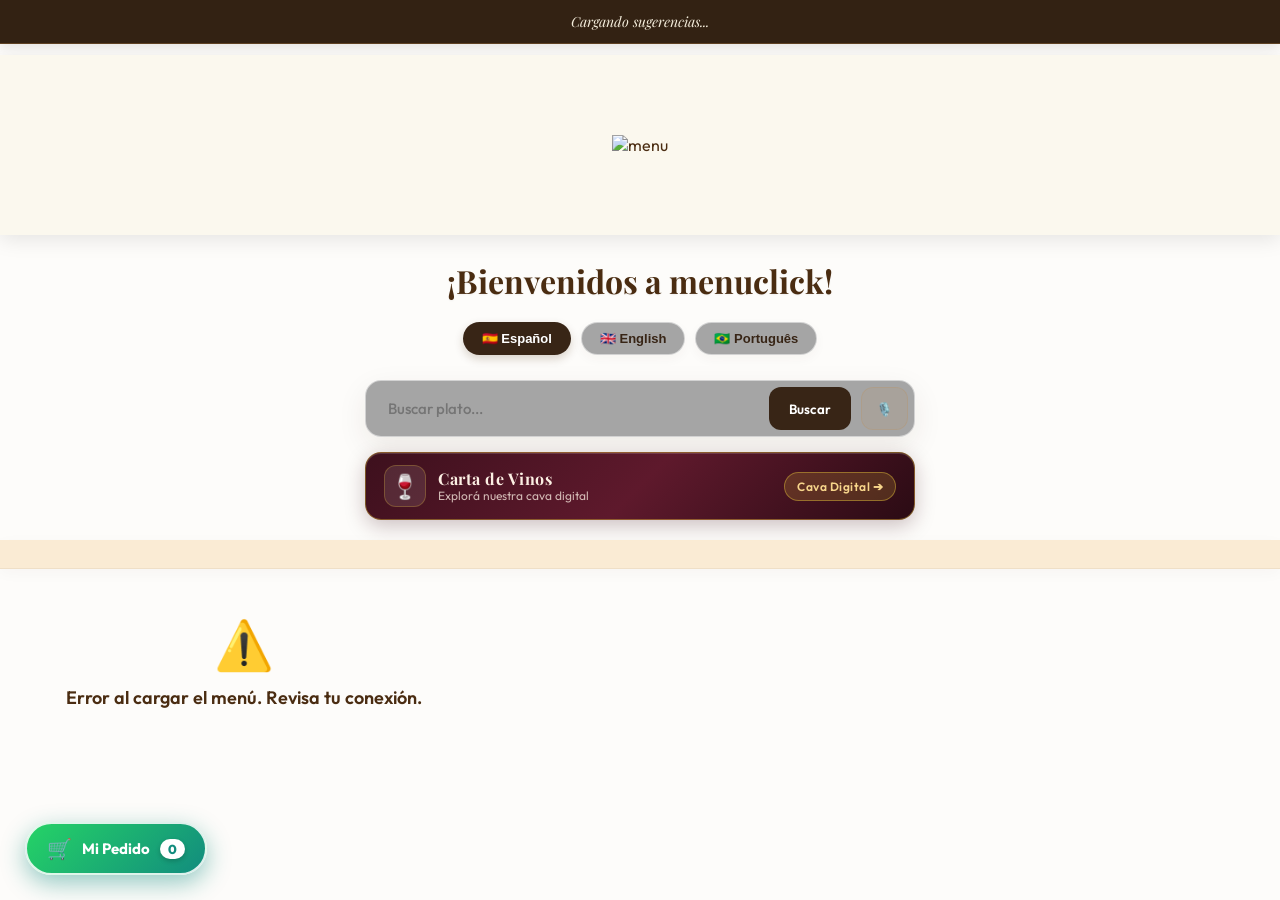
==== index.html @ 740928cd "Create index.html" ====
<!DOCTYPE html>
<html lang="es">

<head>
    <meta charset="UTF-8">
    <meta name="viewport" content="width=device-width, initial-scale=1.0">
    <title>Cargando menú...</title>

    <!-- Google Fonts -->
    <link
        href="https://fonts.googleapis.com/css2?family=Outfit:wght@300;400;500;600;700&family=Playfair+Display:ital,wght@0,500;0,600;0,700;1,500&display=swap"
        rel="stylesheet">

    <style>
        *,
        *::before,
        *::after {
            box-sizing: border-box;
        }

        :root {
            --primary-color: #4a2c11;
            /* Espresso Dark */
            --secondary-color: #000000;
            /* Caramel Gold */
            --accent-color: #382516;
            /* Cocoa Medium */
            --bg-color: #a9a7a5;
            /* Cream Soft */
            --glass-bg: rgba(153, 153, 153, 0.88);
            --glass-border: rgba(255, 255, 255, 0.5);
            --shadow-sm: 0 4px 12px rgba(69, 39, 10, 0.04);
            --shadow-md: 0 10px 30px rgba(69, 39, 10, 0.08);
            --shadow-lg: 0 16px 40px rgba(69, 39, 10, 0.14);
            --whatsapp-green: #25d366;
            --whatsapp-dark: #128c7e;
        }

        body {
            font-family: 'Outfit', sans-serif;
            background: url("img/Fondo2.jpg") repeat;
            background-size: cover;
            background-attachment: fixed;
            margin: 0;
            padding: 0;
            padding-top: 55px;
            /* Offset for the teleprompter */
            color: var(--primary-color);
            text-align: center;
            scroll-behavior: smooth;
        }

        /* Subtle dark veil over background to increase readability */
        body::before {
            content: "";
            position: fixed;
            top: 0;
            left: 0;
            right: 0;
            bottom: 0;
            background: rgba(250, 246, 240, 0.35);
            z-index: -1;
            pointer-events: none;
        }

        /* ================= TELEPROMPTER ================= */
        #teleprompter {
            position: fixed;
            top: 0;
            left: 0;
            width: 100%;
            background: rgba(41, 23, 7, 0.95);
            backdrop-filter: blur(8px);
            -webkit-backdrop-filter: blur(8px);
            color: #f5eedc;
            z-index: 2000;
            padding: 12px 16px;
            font-family: 'Playfair Display', serif;
            font-size: 14px;
            font-style: italic;
            overflow: hidden;
            border-bottom: 1px solid rgba(196, 141, 73, 0.3);
            cursor: pointer;
            box-shadow: 0 2px 10px rgba(0, 0, 0, 0.1);
            transform: translate3d(0, 0, 0);
            -webkit-transform: translate3d(0, 0, 0);
            will-change: transform;
        }

        #tele-wrapper {
            overflow: hidden;
            white-space: nowrap;
            width: 100%;
        }

        #tele-track {
            display: inline-block;
            white-space: nowrap;
            will-change: transform;
        }

        @keyframes scrollTele {
            from {
                transform: translateX(0);
            }

            to {
                transform: translateX(-50%);
            }
        }

        /* ================= MODAL TELEPROMPTER ================= */
        #modalTele {
            display: none;
            position: fixed;
            top: 0;
            left: 0;
            width: 100%;
            height: 100%;
            background: rgba(41, 23, 7, 0.6);
            backdrop-filter: blur(6px);
            -webkit-backdrop-filter: blur(6px);
            z-index: 9999;
            align-items: center;
            justify-content: center;
            padding: 20px;
            box-sizing: border-box;
        }

        .modal-content {
            background: var(--bg-color);
            border: 1px solid rgba(255, 255, 255, 0.8);
            width: 90%;
            max-width: 500px;
            max-height: 80vh;
            overflow-y: auto;
            border-radius: 24px;
            position: relative;
            padding: 32px;
            box-shadow: var(--shadow-lg);
            animation: zoomIn 0.35s cubic-bezier(0.34, 1.56, 0.64, 1);
            text-align: left;
        }

        .modal-close-btn {
            position: absolute;
            top: 20px;
            right: 20px;
            background: rgba(93, 62, 38, 0.08);
            color: var(--accent-color);
            border: none;
            border-radius: 50%;
            width: 32px;
            height: 32px;
            display: flex;
            align-items: center;
            justify-content: center;
            font-size: 14px;
            font-weight: bold;
            cursor: pointer;
            transition: all 0.2s ease;
        }

        .modal-close-btn:hover {
            background: var(--accent-color);
            color: #fff;
            transform: rotate(90deg);
        }

        @keyframes zoomIn {
            from {
                transform: scale(0.8);
                opacity: 0;
            }

            to {
                transform: scale(1);
                opacity: 1;
            }
        }

        /* ================= HEADER & HERO ================= */
        header {
            width: 100%;
            height: auto;
            min-height: 180px;
            max-height: 280px;
            display: flex;
            justify-content: center;
            align-items: center;
            background: #fbf8ee;
            overflow: hidden;
            position: relative;
            box-shadow: 0 4px 20px rgba(0, 0, 0, 0.1);
            padding: 10px 16px;
        }

        header img {
            width: auto;
            max-width: 100%;
            height: auto;
            max-height: 240px;
            object-fit: contain;
            display: block;
            margin: 0 auto;
        }

        @media (max-width: 768px) {
            header {
                min-height: 160px;
                max-height: 240px;
                padding: 8px 12px;
            }

            header img {
                max-height: 210px;
            }
        }

        @media (max-width: 480px) {
            header {
                min-height: 140px;
                max-height: 210px;
                padding: 6px 10px;
            }

            header img {
                max-height: 180px;
            }
        }

        .banner {
            margin: 24px 0 10px 0;
            font-family: 'Playfair Display', serif;
            font-size: 32px;
            font-weight: 700;
            color: var(--primary-color);
            text-shadow: 0 1px 2px rgba(0, 0, 0, 0.05);
        }

        /* ================= IDIOMAS ================= */
        #languageSwitcher {
            display: flex;
            justify-content: center;
            flex-wrap: wrap;
            gap: 10px;
            margin: 20px 0;
        }

        .lang-btn {
            background: var(--glass-bg);
            backdrop-filter: blur(4px);
            -webkit-backdrop-filter: blur(4px);
            border: 1px solid var(--glass-border);
            color: var(--accent-color);
            padding: 8px 18px;
            border-radius: 20px;
            font-size: 13px;
            font-weight: 600;
            cursor: pointer;
            transition: all 0.3s ease;
            box-shadow: var(--shadow-sm);
            display: flex;
            align-items: center;
            gap: 6px;
        }

        .lang-btn:hover {
            background: rgba(196, 141, 73, 0.1);
            border-color: rgba(196, 141, 73, 0.4);
            color: var(--secondary-color);
            transform: translateY(-1px);
        }

        .lang-btn.active {
            background: var(--accent-color);
            color: #fff;
            border-color: transparent;
            box-shadow: 0 4px 10px rgba(69, 39, 10, 0.2);
        }

        /* ================= BUSCADOR PREMIUM ================= */
        .search-box {
            display: flex;
            justify-content: center;
            gap: 10px;
            margin: 25px auto;
            max-width: 550px;
            width: 90%;
            background: var(--glass-bg);
            backdrop-filter: blur(12px);
            -webkit-backdrop-filter: blur(12px);
            border: 1px solid var(--glass-border);
            padding: 6px;
            border-radius: 16px;
            box-shadow: var(--shadow-md);
        }

        .search-box input {
            flex: 1;
            min-width: 0;
            border: none;
            background: transparent;
            padding: 12px 16px;
            font-size: 15px;
            color: var(--primary-color);
            font-family: 'Outfit', sans-serif;
            font-weight: 500;
        }

        .search-box input:focus {
            outline: none;
        }

        .search-box button {
            background: var(--accent-color);
            color: #fff;
            border: none;
            border-radius: 12px;
            padding: 10px 20px;
            font-family: 'Outfit', sans-serif;
            font-weight: 600;
            cursor: pointer;
            transition: all 0.2s ease;
        }

        .search-box button:hover {
            background: var(--primary-color);
            transform: scale(1.02);
        }

        #btnVoice {
            background: rgba(196, 141, 73, 0.1);
            color: var(--secondary-color);
            border: 1px solid rgba(196, 141, 73, 0.2);
            border-radius: 12px;
            display: flex;
            align-items: center;
            justify-content: center;
            padding: 10px 14px;
            transition: all 0.2s ease;
        }

        #btnVoice:hover {
            background: rgba(196, 141, 73, 0.2);
            transform: scale(1.05);
        }

        /* Pulsing ring animation for when voice search is listening */
        @keyframes voicePulse {
            0% {
                box-shadow: 0 0 0 0 rgba(196, 141, 73, 0.4);
            }

            70% {
                box-shadow: 0 0 0 10px rgba(196, 141, 73, 0);
            }

            100% {
                box-shadow: 0 0 0 0 rgba(196, 141, 73, 0);
            }
        }

        .recording {
            animation: voicePulse 1.5s infinite;
            background: var(--secondary-color) !important;
            color: white !important;
            border-color: transparent !important;
        }

        /* ================= STICKY CATEGORÍAS PILL BAR ================= */
        #category-buttons {
            display: flex;
            flex-wrap: nowrap;
            overflow-x: auto;
            scrollbar-width: none;
            -ms-overflow-style: none;
            padding: 14px 20px;
            gap: 12px;
            position: sticky;
            top: 45px;
            background: rgba(250, 233, 207, 0.88);
            backdrop-filter: blur(16px);
            -webkit-backdrop-filter: blur(16px);
            z-index: 1000;
            box-shadow: 0 4px 15px rgba(69, 39, 10, 0.03);
            border-bottom: 1px solid rgba(69, 39, 10, 0.06);
            margin: 0 0 25px 0;
        }

        #category-buttons::-webkit-scrollbar {
            display: none;
        }

        #category-buttons button {
            flex: 0 0 auto;
            background: rgba(252, 243, 243, 0.65);
            color: var(--accent-color);
            border: 1px solid rgba(93, 62, 38, 0.15);
            border-radius: 20px;
            padding: 8px 22px;
            font-family: 'Outfit', sans-serif;
            font-weight: 600;
            font-size: 14px;
            cursor: pointer;
            transition: all 0.3s cubic-bezier(0.25, 0.8, 0.25, 1);
            box-shadow: 0 2px 4px rgba(0, 0, 0, 0.01);
        }

        #category-buttons button:hover {
            background: rgba(196, 141, 73, 0.1);
            border-color: rgba(196, 141, 73, 0.4);
            color: var(--secondary-color);
            transform: translateY(-1px);
        }

        #category-buttons button.active-cat {
            background: linear-gradient(135deg, var(--accent-color), var(--primary-color));
            color: #fff;
            border-color: transparent;
            box-shadow: 0 4px 12px rgba(69, 39, 10, 0.15);
            transform: scale(1.05);
        }

        /* Botón de vinos en el carrusel de categorías */
        #category-buttons .cat-wine-btn {
            flex: 0 0 auto;
            background: linear-gradient(135deg, #4a1525 0%, #6b1d34 100%);
            color: #fcefe3;
            border: 1px solid rgba(212, 175, 55, 0.5);
            border-radius: 20px;
            padding: 8px 20px;
            font-family: 'Outfit', sans-serif;
            font-weight: 600;
            font-size: 14px;
            cursor: pointer;
            text-decoration: none;
            display: inline-flex;
            align-items: center;
            gap: 6px;
            white-space: nowrap;
            transition: all 0.3s cubic-bezier(0.25, 0.8, 0.25, 1);
            box-shadow: 0 4px 12px rgba(74, 21, 37, 0.25);
        }

        #category-buttons .cat-wine-btn:hover {
            transform: translateY(-2px) scale(1.03);
            background: linear-gradient(135deg, #5c1b2f 0%, #7d243e 100%);
            border-color: rgba(212, 175, 55, 0.85);
            box-shadow: 0 6px 16px rgba(74, 21, 37, 0.4), 0 0 10px rgba(212, 175, 55, 0.3);
            color: #fff;
        }

        /* ================= BOTÓN DESTACADO CARTA DE VINOS ================= */
        .wine-banner-container {
            display: flex;
            justify-content: center;
            margin: -10px auto 20px auto;
            max-width: 550px;
            width: 90%;
        }

        .wine-cta-btn {
            display: flex;
            align-items: center;
            justify-content: space-between;
            width: 100%;
            background: linear-gradient(135deg, #3d101d 0%, #5e192c 50%, #2b0b14 100%);
            border: 1px solid rgba(212, 175, 55, 0.45);
            border-radius: 16px;
            padding: 12px 18px;
            text-decoration: none;
            color: #fff;
            box-shadow: 0 6px 20px rgba(61, 16, 29, 0.25), inset 0 1px 0 rgba(255, 255, 255, 0.15);
            transition: all 0.3s cubic-bezier(0.25, 0.8, 0.25, 1);
            position: relative;
            overflow: hidden;
            cursor: pointer;
            gap: 12px;
        }

        .wine-cta-btn::before {
            content: '';
            position: absolute;
            top: -50%;
            left: -50%;
            width: 200%;
            height: 200%;
            background: radial-gradient(circle, rgba(212, 175, 55, 0.15) 0%, transparent 60%);
            opacity: 0;
            transition: opacity 0.3s ease;
            pointer-events: none;
        }

        .wine-cta-btn:hover {
            transform: translateY(-2px);
            box-shadow: 0 8px 25px rgba(61, 16, 29, 0.38), 0 0 15px rgba(212, 175, 55, 0.3);
            border-color: rgba(212, 175, 55, 0.8);
        }

        .wine-cta-btn:hover::before {
            opacity: 1;
        }

        .wine-cta-btn:active {
            transform: translateY(0);
        }

        .wine-cta-left {
            display: flex;
            align-items: center;
            gap: 12px;
            text-align: left;
            min-width: 0;
        }

        .wine-cta-icon {
            font-size: 24px;
            display: flex;
            align-items: center;
            justify-content: center;
            background: rgba(255, 255, 255, 0.1);
            width: 42px;
            height: 42px;
            border-radius: 12px;
            border: 1px solid rgba(212, 175, 55, 0.3);
            flex-shrink: 0;
            animation: wineFloat 3s ease-in-out infinite;
        }

        @keyframes wineFloat {
            0%, 100% { transform: translateY(0); }
            50% { transform: translateY(-3px); }
        }

        .wine-cta-text {
            display: flex;
            flex-direction: column;
            min-width: 0;
        }

        .wine-cta-title {
            font-family: 'Playfair Display', serif;
            font-size: 16px;
            font-weight: 700;
            color: #fcefe3;
            letter-spacing: 0.5px;
            line-height: 1.2;
        }

        .wine-cta-sub {
            font-size: 12px;
            color: rgba(252, 239, 227, 0.75);
            font-weight: 400;
            white-space: nowrap;
            overflow: hidden;
            text-overflow: ellipsis;
        }

        .wine-cta-badge {
            background: rgba(212, 175, 55, 0.2);
            color: #f7d58b;
            border: 1px solid rgba(212, 175, 55, 0.5);
            padding: 6px 12px;
            border-radius: 20px;
            font-size: 12px;
            font-weight: 600;
            letter-spacing: 0.5px;
            white-space: nowrap;
            flex-shrink: 0;
            display: flex;
            align-items: center;
            gap: 4px;
            transition: all 0.2s ease;
        }

        .wine-cta-btn:hover .wine-cta-badge {
            background: #d4af37;
            color: #2b0b14;
        }

        /* ================= GRILLA DE PRODUCTOS ================= */
        #product-list {
            display: grid;
            grid-template-columns: repeat(auto-fill, minmax(320px, 1fr));
            gap: 28px;
            padding: 20px;
            max-width: 1200px;
            margin: 0 auto;
            min-height: 300px;
        }

        .item {
            background: #eaeaea;
            border: 1px solid var(--glass-border);
            border-radius: 20px;
            overflow: hidden;
            box-shadow: var(--shadow-md);
            transition: all 0.4s cubic-bezier(0.165, 0.84, 0.44, 1);
            display: flex;
            flex-direction: column;
            text-align: left;
            position: relative;
        }

        .item:hover {
            transform: translateY(-8px);
            box-shadow: var(--shadow-lg);
            border-color: rgba(196, 141, 73, 0.3);
        }

        .item-image-wrapper {
            width: 100%;
            height: 210px;
            overflow: hidden;
            position: relative;
            background: rgba(69, 39, 10, 0.04);
            cursor: pointer;
        }

        .item img {
            width: 100%;
            height: 100%;
            object-fit: cover;
            transition: transform 0.6s cubic-bezier(0.165, 0.84, 0.44, 1);
        }

        .item:hover img {
            transform: scale(1.06);
        }

        /* Botón indicador de ampliar en la esquina de la foto */
        .zoom-badge {
            position: absolute;
            top: 12px;
            right: 12px;
            background: rgba(41, 23, 7, 0.75);
            backdrop-filter: blur(6px);
            -webkit-backdrop-filter: blur(6px);
            border: 1px solid rgba(255, 255, 255, 0.25);
            color: #fff;
            width: 32px;
            height: 32px;
            border-radius: 50%;
            display: flex;
            align-items: center;
            justify-content: center;
            font-size: 13px;
            opacity: 0.85;
            transform: scale(0.95);
            transition: all 0.25s ease;
            z-index: 2;
            box-shadow: 0 4px 10px rgba(0, 0, 0, 0.2);
            pointer-events: none;
        }

        .item:hover .zoom-badge {
            opacity: 1;
            transform: scale(1.1);
            background: var(--accent-color);
        }

        .item-content {
            padding: 22px;
            display: flex;
            flex-direction: column;
            flex-grow: 1;
            position: relative;
        }

        .item h3 {
            font-family: 'Playfair Display', serif;
            font-size: 21px;
            color: var(--primary-color);
            margin: 0 0 8px 0;
            font-weight: 700;
            line-height: 1.3;
        }

        .item p {
            font-size: 14px;
            color: var(--accent-color);
            line-height: 1.6;
            margin: 0 0 18px 0;
            flex-grow: 1;
            font-weight: 400;
        }

        .item-footer {
            display: flex;
            justify-content: space-between;
            align-items: center;
            margin-top: auto;
            padding-top: 10px;
            gap: 10px;
        }

        .price {
            font-size: 21px;
            font-weight: 700;
            color: var(--secondary-color);
            margin: 0;
            font-family: 'Outfit', sans-serif;
        }

        .item-category-tag {
            font-size: 11px;
            font-weight: 700;
            text-transform: uppercase;
            letter-spacing: 0.8px;
            padding: 5px 12px;
            background: rgba(196, 141, 73, 0.12);
            color: var(--secondary-color);
            border-radius: 20px;
        }

        /* Botón Agregar al Carrito en Tarjeta */
        .btn-add-cart {
            background: var(--accent-color);
            color: #fff;
            border: none;
            border-radius: 12px;
            padding: 8px 14px;
            font-family: 'Outfit', sans-serif;
            font-size: 13px;
            font-weight: 600;
            cursor: pointer;
            display: inline-flex;
            align-items: center;
            gap: 6px;
            transition: all 0.2s ease;
            box-shadow: 0 2px 6px rgba(0, 0, 0, 0.15);
        }

        .btn-add-cart:hover {
            background: var(--primary-color);
            transform: scale(1.05);
            box-shadow: 0 4px 10px rgba(69, 39, 10, 0.3);
        }

        .btn-add-cart:active {
            transform: scale(0.95);
        }

        /* ================= MODAL / LIGHTBOX DE FOTO ================= */
        .photo-modal-overlay {
            position: fixed;
            top: 0;
            left: 0;
            width: 100%;
            height: 100%;
            background: rgba(41, 23, 7, 0.75);
            backdrop-filter: blur(8px);
            -webkit-backdrop-filter: blur(8px);
            z-index: 99999;
            display: flex;
            align-items: center;
            justify-content: center;
            padding: 20px;
            box-sizing: border-box;
            opacity: 0;
            pointer-events: none;
            transition: opacity 0.3s ease;
        }

        .photo-modal-overlay.active {
            opacity: 1;
            pointer-events: auto;
        }

        .photo-modal-card {
            background: #fff;
            border: 1px solid var(--glass-border);
            border-radius: 24px;
            max-width: 580px;
            width: 100%;
            max-height: 90vh;
            overflow-y: auto;
            position: relative;
            box-shadow: 0 25px 50px rgba(0, 0, 0, 0.4);
            display: flex;
            flex-direction: column;
            transform: scale(0.92);
            transition: transform 0.3s cubic-bezier(0.16, 1, 0.3, 1);
            text-align: left;
        }

        .photo-modal-overlay.active .photo-modal-card {
            transform: scale(1);
        }

        .photo-modal-img-wrapper {
            background: #f4efe9;
            width: 100%;
            height: 320px;
            overflow: hidden;
            display: flex;
            align-items: center;
            justify-content: center;
            position: relative;
            border-top-left-radius: 24px;
            border-top-right-radius: 24px;
        }

        .photo-modal-img-wrapper img {
            width: 100%;
            height: 100%;
            object-fit: cover;
        }

        .photo-modal-close-btn {
            position: absolute;
            top: 15px;
            right: 15px;
            background: rgba(41, 23, 7, 0.75);
            border: 1px solid rgba(255, 255, 255, 0.3);
            color: #fff;
            width: 36px;
            height: 36px;
            border-radius: 50%;
            display: flex;
            align-items: center;
            justify-content: center;
            cursor: pointer;
            font-size: 15px;
            font-weight: bold;
            transition: all 0.2s ease;
            z-index: 10;
        }

        .photo-modal-close-btn:hover {
            background: var(--accent-color);
            transform: rotate(90deg);
        }

        .photo-modal-body {
            padding: 24px;
        }

        .photo-modal-title {
            font-family: 'Playfair Display', serif;
            font-size: 24px;
            font-weight: 700;
            color: var(--primary-color);
            margin: 0 0 10px 0;
            line-height: 1.3;
        }

        .photo-modal-desc {
            font-size: 15px;
            color: var(--accent-color);
            line-height: 1.6;
            margin: 0 0 20px 0;
        }

        .photo-modal-footer {
            display: flex;
            align-items: center;
            justify-content: space-between;
            padding-top: 15px;
            border-top: 1px solid rgba(69, 39, 10, 0.08);
            gap: 10px;
            flex-wrap: wrap;
        }

        /* ================= BOTON SUBIR ================= */
        #btnUp {
            position: fixed;
            bottom: 25px;
            right: 25px;
            background: var(--accent-color);
            color: #fff;
            border: none;
            border-radius: 50%;
            width: 48px;
            height: 48px;
            display: none;
            cursor: pointer;
            z-index: 1000;
            box-shadow: 0 4px 15px rgba(0, 0, 0, 0.25);
            transition: all 0.3s ease;
            font-size: 16px;
        }

        #btnUp:hover {
            background: var(--primary-color);
            transform: scale(1.1);
        }

        /* ================= BOTÓN FLOTANTE DEL CARRITO ================= */
        #btnCartFloating {
            position: fixed;
            bottom: 25px;
            left: 25px;
            background: linear-gradient(135deg, #25d366 0%, #128c7e 100%);
            color: #fff;
            border: 2px solid rgba(255, 255, 255, 0.85);
            border-radius: 50px;
            padding: 12px 20px;
            display: flex;
            align-items: center;
            gap: 10px;
            cursor: pointer;
            z-index: 2500;
            box-shadow: 0 8px 25px rgba(18, 140, 126, 0.45);
            transition: all 0.3s cubic-bezier(0.175, 0.885, 0.32, 1.275);
            font-family: 'Outfit', sans-serif;
            font-weight: 700;
            font-size: 15px;
        }

        #btnCartFloating:hover {
            transform: scale(1.08) translateY(-3px);
            box-shadow: 0 12px 30px rgba(18, 140, 126, 0.6);
        }

        #btnCartFloating:active {
            transform: scale(0.96);
        }

        .cart-icon {
            font-size: 20px;
        }

        .cart-badge {
            background: #fff;
            color: var(--whatsapp-dark);
            border-radius: 12px;
            padding: 2px 8px;
            font-size: 13px;
            font-weight: 800;
            min-width: 22px;
            text-align: center;
            box-shadow: 0 2px 5px rgba(0, 0, 0, 0.2);
            transition: transform 0.2s ease;
        }

        .cart-badge.bump {
            animation: bumpAnim 0.3s ease;
        }

        @keyframes bumpAnim {
            0% { transform: scale(1); }
            50% { transform: scale(1.4); }
            100% { transform: scale(1); }
        }

        /* ================= MODAL / DRAWER DEL CARRITO ================= */
        .cart-overlay {
            position: fixed;
            top: 0;
            left: 0;
            width: 100%;
            height: 100%;
            background: rgba(41, 23, 7, 0.65);
            backdrop-filter: blur(8px);
            -webkit-backdrop-filter: blur(8px);
            z-index: 10000;
            display: flex;
            justify-content: flex-end;
            opacity: 0;
            pointer-events: none;
            transition: opacity 0.35s ease;
        }

        .cart-overlay.active {
            opacity: 1;
            pointer-events: auto;
        }

        .cart-drawer {
            background: #faf6f0;
            width: 100%;
            max-width: 440px;
            height: 100%;
            box-shadow: -8px 0 30px rgba(0, 0, 0, 0.3);
            display: flex;
            flex-direction: column;
            transform: translateX(100%);
            transition: transform 0.35s cubic-bezier(0.16, 1, 0.3, 1);
            text-align: left;
            position: relative;
        }

        .cart-overlay.active .cart-drawer {
            transform: translateX(0);
        }

        .cart-header {
            padding: 20px 24px;
            background: rgba(41, 23, 7, 0.96);
            color: #f5eedc;
            display: flex;
            align-items: center;
            justify-content: space-between;
            border-bottom: 2px solid rgba(196, 141, 73, 0.3);
        }

        .cart-header h2 {
            font-family: 'Playfair Display', serif;
            font-size: 20px;
            margin: 0;
            display: flex;
            align-items: center;
            gap: 10px;
        }

        .cart-close-btn {
            background: rgba(255, 255, 255, 0.12);
            border: none;
            color: #fff;
            border-radius: 50%;
            width: 32px;
            height: 32px;
            display: flex;
            align-items: center;
            justify-content: center;
            cursor: pointer;
            font-size: 15px;
            transition: all 0.2s ease;
        }

        .cart-close-btn:hover {
            background: rgba(255, 255, 255, 0.25);
            transform: rotate(90deg);
        }

        .cart-body {
            padding: 20px;
            flex-grow: 1;
            overflow-y: auto;
            display: flex;
            flex-direction: column;
            gap: 16px;
        }

        .cart-empty {
            text-align: center;
            padding: 60px 20px;
            color: var(--accent-color);
        }

        .cart-empty span {
            font-size: 48px;
            display: block;
            margin-bottom: 12px;
            opacity: 0.7;
        }

        .cart-item {
            background: #fff;
            border-radius: 16px;
            padding: 14px;
            display: flex;
            align-items: center;
            gap: 12px;
            box-shadow: 0 2px 8px rgba(69, 39, 10, 0.05);
            border: 1px solid rgba(69, 39, 10, 0.08);
            position: relative;
        }

        .cart-item-img {
            width: 60px;
            height: 60px;
            border-radius: 10px;
            object-fit: cover;
            flex-shrink: 0;
            background: #eee;
        }

        .cart-item-info {
            flex-grow: 1;
            min-width: 0;
        }

        .cart-item-title {
            font-weight: 700;
            font-size: 14px;
            color: var(--primary-color);
            margin: 0 0 4px 0;
            white-space: nowrap;
            overflow: hidden;
            text-overflow: ellipsis;
        }

        .cart-item-price {
            font-weight: 700;
            color: var(--accent-color);
            font-size: 14px;
            margin: 0;
        }

        .cart-item-controls {
            display: flex;
            align-items: center;
            gap: 8px;
            background: #f4ede4;
            padding: 4px 8px;
            border-radius: 10px;
        }

        .cart-qty-btn {
            background: #fff;
            border: 1px solid rgba(69, 39, 10, 0.15);
            color: var(--primary-color);
            width: 24px;
            height: 24px;
            border-radius: 6px;
            display: flex;
            align-items: center;
            justify-content: center;
            font-size: 13px;
            font-weight: bold;
            cursor: pointer;
            transition: all 0.15s ease;
        }

        .cart-qty-btn:hover {
            background: var(--accent-color);
            color: #fff;
        }

        .cart-qty-num {
            font-weight: 700;
            font-size: 13px;
            color: var(--primary-color);
            min-width: 16px;
            text-align: center;
        }

        .cart-item-remove {
            background: transparent;
            border: none;
            color: #b91c1c;
            cursor: pointer;
            font-size: 16px;
            padding: 4px;
            border-radius: 6px;
            transition: all 0.2s ease;
            margin-left: 2px;
        }

        .cart-item-remove:hover {
            background: #fee2e2;
            transform: scale(1.1);
        }

        /* Formulario del pedido (Cliente, Mesa/Dirección, Notas) */
        .cart-form {
            background: #fff;
            border-radius: 16px;
            padding: 16px;
            border: 1px solid rgba(69, 39, 10, 0.08);
            margin-top: 5px;
            display: flex;
            flex-direction: column;
            gap: 10px;
        }

        .cart-form-title {
            font-size: 13px;
            font-weight: 700;
            text-transform: uppercase;
            letter-spacing: 0.5px;
            color: var(--primary-color);
            margin: 0 0 4px 0;
        }

        .cart-input-group {
            display: flex;
            flex-direction: column;
            gap: 4px;
            text-align: left;
        }

        .cart-input-group label {
            font-size: 12px;
            font-weight: 600;
            color: var(--accent-color);
        }

        .cart-input {
            border: 1px solid #d1c7bc;
            border-radius: 10px;
            padding: 8px 12px;
            font-family: 'Outfit', sans-serif;
            font-size: 13px;
            color: var(--primary-color);
            background: #fdfbf9;
            transition: border-color 0.2s;
        }

        .cart-input:focus {
            outline: none;
            border-color: var(--accent-color);
            background: #fff;
        }

        .cart-footer {
            padding: 20px 24px;
            background: #fff;
            border-top: 1px solid rgba(69, 39, 10, 0.1);
            display: flex;
            flex-direction: column;
            gap: 14px;
            box-shadow: 0 -4px 15px rgba(0, 0, 0, 0.03);
        }

        .cart-total-row {
            display: flex;
            justify-content: space-between;
            align-items: center;
        }

        .cart-total-label {
            font-size: 16px;
            font-weight: 600;
            color: var(--accent-color);
        }

        .cart-total-value {
            font-size: 24px;
            font-weight: 800;
            color: var(--primary-color);
            font-family: 'Playfair Display', serif;
        }

        .cart-btn-whatsapp {
            background: linear-gradient(135deg, #25d366 0%, #128c7e 100%);
            color: #fff;
            border: none;
            border-radius: 14px;
            padding: 14px;
            font-family: 'Outfit', sans-serif;
            font-size: 15px;
            font-weight: 700;
            cursor: pointer;
            display: flex;
            align-items: center;
            justify-content: center;
            gap: 8px;
            box-shadow: 0 4px 15px rgba(37, 211, 102, 0.35);
            transition: all 0.25s ease;
        }

        .cart-btn-whatsapp:hover {
            transform: translateY(-2px);
            box-shadow: 0 6px 20px rgba(37, 211, 102, 0.5);
            background: linear-gradient(135deg, #28e06d 0%, #149c8c 100%);
        }

        .cart-btn-whatsapp:active {
            transform: translateY(0);
        }

        .cart-btn-clear {
            background: transparent;
            border: none;
            color: #888;
            font-size: 12px;
            cursor: pointer;
            text-decoration: underline;
            padding: 4px;
            align-self: center;
            transition: color 0.2s;
        }

        .cart-btn-clear:hover {
            color: #b91c1c;
        }

        /* ================= NOTIFICACIÓN TOAST ================= */
        #toastNotification {
            position: fixed;
            bottom: 85px;
            left: 50%;
            transform: translateX(-50%) translateY(50px);
            background: rgba(41, 23, 7, 0.92);
            backdrop-filter: blur(8px);
            color: #f5eedc;
            padding: 10px 20px;
            border-radius: 30px;
            font-size: 14px;
            font-weight: 600;
            box-shadow: 0 6px 20px rgba(0, 0, 0, 0.25);
            border: 1px solid rgba(196, 141, 73, 0.4);
            z-index: 10001;
            opacity: 0;
            pointer-events: none;
            transition: all 0.3s cubic-bezier(0.175, 0.885, 0.32, 1.275);
            display: flex;
            align-items: center;
            gap: 8px;
            white-space: nowrap;
        }

        #toastNotification.show {
            transform: translateX(-50%) translateY(0);
            opacity: 1;
        }

        /* Responsive */
        @media (max-width: 600px) {
            .banner {
                font-size: 26px;
            }

            #product-list {
                grid-template-columns: 1fr;
                padding: 12px;
                gap: 20px;
            }

            .item-image-wrapper {
                height: 180px;
            }

            .photo-modal-img-wrapper {
                height: 240px;
            }

            #btnCartFloating {
                bottom: 20px;
                left: 15px;
                padding: 10px 16px;
                font-size: 14px;
            }

            #btnUp {
                bottom: 20px;
                right: 15px;
            }

            .cart-drawer {
                max-width: 100%;
            }
        }

        @media (max-width: 480px) {
            .search-box {
                width: 92%;
                padding: 4px;
                border-radius: 14px;
                gap: 6px;
                margin: 20px auto;
            }

            .search-box input {
                padding: 10px 8px 10px 12px;
                font-size: 16px;
            }

            .search-box button {
                padding: 8px 14px;
                font-size: 14px;
            }

            #btnVoice {
                padding: 8px 10px;
            }

            #languageSwitcher {
                gap: 8px;
                padding: 0 10px;
            }

            .lang-btn {
                padding: 6px 12px;
                font-size: 12px;
            }
        }

        /* ================= VOICE SEARCH OVERLAY ================= */
        #voice-overlay {
            position: fixed;
            bottom: 0;
            left: 0;
            right: 0;
            width: 100%;
            background: rgba(41, 23, 7, 0.96);
            backdrop-filter: blur(15px);
            -webkit-backdrop-filter: blur(15px);
            border-top: 3px solid var(--secondary-color);
            z-index: 3000;
            padding: 30px 20px calc(30px + env(safe-area-inset-bottom));
            box-shadow: 0 -10px 30px rgba(0, 0, 0, 0.3);
            transition: transform 0.35s cubic-bezier(0.16, 1, 0.3, 1), opacity 0.3s ease, visibility 0.3s ease;
            transform: translateY(100%);
            opacity: 0;
            visibility: hidden;
            border-top-left-radius: 24px;
            border-top-right-radius: 24px;
            box-sizing: border-box;
        }

        #voice-overlay.active {
            transform: translateY(0);
            opacity: 1;
            visibility: visible;
        }

        .voice-overlay-content {
            display: flex;
            flex-direction: column;
            align-items: center;
            justify-content: center;
            position: relative;
            max-width: 450px;
            margin: 0 auto;
        }

        .voice-mic-icon {
            font-size: 32px;
            background: linear-gradient(135deg, var(--secondary-color), var(--accent-color));
            width: 70px;
            height: 70px;
            border-radius: 50%;
            display: flex;
            align-items: center;
            justify-content: center;
            color: white;
            box-shadow: 0 0 20px rgba(196, 141, 73, 0.4);
            z-index: 2;
            position: relative;
        }

        .voice-glow-ring {
            position: absolute;
            width: 70px;
            height: 70px;
            border-radius: 50%;
            background: transparent;
            border: 2px solid var(--secondary-color);
            z-index: 1;
            animation: rippleVoice 1.8s infinite ease-out;
        }

        @keyframes rippleVoice {
            0% {
                transform: scale(1);
                opacity: 1;
            }

            100% {
                transform: scale(1.6);
                opacity: 0;
            }
        }

        #voice-status-text {
            font-family: 'Playfair Display', serif;
            color: #f5eedc;
            font-size: 22px;
            margin: 16px 0 6px 0;
            font-weight: 600;
        }

        #voice-sub-text {
            color: rgba(245, 238, 220, 0.7);
            font-size: 14px;
            margin: 0 0 20px 0;
        }

        .voice-waves {
            display: flex;
            align-items: center;
            justify-content: center;
            gap: 6px;
            height: 40px;
            margin-bottom: 15px;
        }

        .voice-wave {
            width: 4px;
            height: 8px;
            background-color: var(--secondary-color);
            border-radius: 4px;
            animation: soundBounce 1.2s infinite ease-in-out alternate;
        }

        .voice-wave.bar-1 {
            animation-delay: 0.1s;
        }

        .voice-wave.bar-2 {
            animation-delay: 0.3s;
        }

        .voice-wave.bar-3 {
            animation-delay: 0.6s;
            height: 12px;
        }

        .voice-wave.bar-4 {
            animation-delay: 0.2s;
        }

        .voice-wave.bar-5 {
            animation-delay: 0.4s;
        }

        @keyframes soundBounce {
            0% {
                height: 8px;
                transform: scaleY(1);
            }

            100% {
                height: 38px;
                transform: scaleY(1);
                background-color: #f5eedc;
            }
        }

        #btn-cancel-voice {
            position: absolute;
            top: -10px;
            right: 0;
            background: rgba(255, 255, 255, 0.1);
            border: none;
            color: #f5eedc;
            border-radius: 50%;
            width: 36px;
            height: 36px;
            font-size: 14px;
            cursor: pointer;
            display: flex;
            align-items: center;
            justify-content: center;
            transition: all 0.2s;
        }

        #btn-cancel-voice:hover {
            background: rgba(255, 255, 255, 0.2);
            color: #fff;
        }
    </style>
</head>

<body>

    <!-- TELEPROMPTER -->
    <div id="teleprompter" onclick="abrirModalTele()">
        <div id="tele-wrapper">
            <div id="tele-track">Cargando sugerencias...</div>
        </div>
    </div>

    <!-- MODAL TELEPROMPTER (Ron Asistente) -->
    <div id="modalTele">
        <div class="modal-content">
            <button class="modal-close-btn" onclick="event.stopPropagation(); cerrarModal()">✕</button>
            <h2
                style="font-family:'Playfair Display',serif; color:var(--primary-color); margin-top:0; font-size:24px; border-bottom: 2px solid var(--secondary-color); padding-bottom:10px; margin-bottom:18px;">
                Sugerencias de Ron ✦
            </h2>
            <div id="modal-content-text" style="line-height:1.6; color:#333;"></div>
        </div>
    </div>

    <!-- MODAL / LIGHTBOX DE FOTO DE PRODUCTO -->
    <div id="photoModal" class="photo-modal-overlay" onclick="cerrarModalFoto(event)">
        <div class="photo-modal-card" onclick="event.stopPropagation()">
            <button class="photo-modal-close-btn" onclick="cerrarModalFoto()" title="Cerrar">✕</button>
            <div class="photo-modal-img-wrapper">
                <img id="photoModalImg" src="" alt="Plato">
            </div>
            <div class="photo-modal-body">
                <h3 id="photoModalTitle" class="photo-modal-title"></h3>
                <p id="photoModalDesc" class="photo-modal-desc"></p>
                <div class="photo-modal-footer">
                    <div>
                        <span id="photoModalPrice" class="price"></span>
                        <span id="photoModalCategory" class="item-category-tag" style="margin-left: 8px;"></span>
                    </div>
                    <button id="photoModalAddBtn" class="btn-add-cart">
                        <span>+</span> <span id="photoModalAddTxt">Agregar al pedido</span>
                    </button>
                </div>
            </div>
        </div>
    </div>

    <!-- HEADER HERO -->
    <header>
        <img src="img/logoo.png" alt="menu ">
    </header>

    <!-- BANNER Y TITULO AUTO-AJUSTABLE -->
    <div class="banner" id="banner-text">¡Bienvenidos!</div>

    <!-- SELECTOR DE IDIOMAS -->
    <div id="languageSwitcher">
        <button id="btn-es" class="lang-btn">🇪🇸 Español</button>
        <button id="btn-en" class="lang-btn">🇬🇧 English</button>
        <button id="btn-pt" class="lang-btn">🇧🇷 Português</button>
    </div>

    <!-- BUSCADOR -->
    <div class="search-box">
        <input id="search" type="text" placeholder="Buscar plato...">
        <button id="btnSearch">Buscar</button>
        <button id="btnVoice" title="Búsqueda por voz">🎙️</button>
    </div>

    <!-- ENLACE DIRECTO A CARTA DE VINOS -->
    <div class="wine-banner-container">
        <a href="https://tilo-restocafe.github.io/vinos/" target="_blank" rel="noopener noreferrer" class="wine-cta-btn" id="wineCtaBtn" title="Ir a la Carta de Vinos">
            <div class="wine-cta-left">
                <span class="wine-cta-icon">🍷</span>
                <div class="wine-cta-text">
                    <span class="wine-cta-title" id="wineBtnTitle">Carta de Vinos</span>
                    <span class="wine-cta-sub" id="wineBtnSub">Explorá nuestra cava digital</span>
                </div>
            </div>
            <span class="wine-cta-badge" id="wineBtnBadge">Cava Digital ➔</span>
        </a>
    </div>

    <!-- BOTONES DE CATEGORÍAS ADAPTATIVOS -->
    <div id="category-buttons"></div>

    <!-- LISTADO DE PLATOS OPTIMIZADO -->
    <div id="product-list"></div>

    <!-- BOTÓN SUBIR RÁPIDO -->
    <button id="btnUp">⬆</button>

    <!-- BOTÓN FLOTANTE DEL CARRITO -->
    <button id="btnCartFloating" onclick="abrirCarrito()" title="Ver pedido">
        <span class="cart-icon">🛒</span>
        <span id="cartBtnLabel">Mi Pedido</span>
        <span id="cartCount" class="cart-badge">0</span>
    </button>

    <!-- DRAWER / PANEL MODAL DEL CARRITO -->
    <div id="cartModal" class="cart-overlay" onclick="cerrarCarrito(event)">
        <div class="cart-drawer" onclick="event.stopPropagation()">
            <div class="cart-header">
                <h2 id="cartDrawerTitle">🛒 Tu Pedido</h2>
                <button class="cart-close-btn" onclick="cerrarCarrito()">✕</button>
            </div>

            <div id="cartItemsList" class="cart-body">
                <!-- Se inyecta dinámicamente -->
            </div>

            <div id="cartFooterSection" class="cart-footer">
                <div class="cart-total-row">
                    <span class="cart-total-label" id="cartTotalLabel">Total estimado:</span>
                    <span class="cart-total-value" id="cartTotalValue">$0</span>
                </div>
                <button class="cart-btn-whatsapp" id="btnWhatsappCheckout" onclick="enviarPedidoWhatsApp()">
                    <span style="font-size: 18px;">📲</span>
                    <span id="cartSendWaLabel">Pedir por WhatsApp</span>
                </button>
                <button class="cart-btn-clear" id="btnClearCart" onclick="vaciarCarrito()">Vaciar carrito</button>
            </div>
        </div>
    </div>

    <!-- TOAST DE CONFIRMACIÓN -->
    <div id="toastNotification">
        <span>✓</span> <span id="toastText">Producto agregado al pedido</span>
    </div>

    <!-- OVERLAY DE BÚSQUEDA POR VOZ (ANIMADO) -->
    <div id="voice-overlay">
        <div class="voice-overlay-content">
            <div class="voice-glow-ring"></div>
            <div class="voice-mic-icon">🎙️</div>
            <h3 id="voice-status-text">Escuchando...</h3>
            <p id="voice-sub-text">Hable ahora para buscar en el menú</p>
            <div class="voice-waves">
                <div class="voice-wave bar-1"></div>
                <div class="voice-wave bar-2"></div>
                <div class="voice-wave bar-3"></div>
                <div class="voice-wave bar-4"></div>
                <div class="voice-wave bar-5"></div>
            </div>
            <button id="btn-cancel-voice" title="Cancelar">✕</button>
        </div>
    </div>

    <script>
        // ==========================================
        // CONFIGURACIÓN DE LA SUCURSAL Y WHATSAPP
        // ==========================================
        const NOMBRE_LOCAL = "menuclick";
        
        // 🔴 INGRESA AQUÍ TU NÚMERO DE WHATSAPP CON CÓDIGO DE PAÍS (sin +, espacios ni guiones)
        // Ejemplo Argentina: "5491123140119" / México: "5491123140119" / España: "5491123140119"
        const NUMERO_WHATSAPP = "5491123140119"; 

        // Helper global para búsqueda inteligente de imágenes en subcarpetas locales
        window.handleImageError = function (img, originalSrc) {
            if (!img.dataset.tryStep) {
                img.dataset.tryStep = "1";
            }
            const step = parseInt(img.dataset.tryStep, 10);
            const fileName = (originalSrc || '').split('/').pop();
            const folders = ["cafe", "comids", "bebidas", "san"];

            if (step <= folders.length) {
                const nextFolder = folders[step - 1];
                img.dataset.tryStep = (step + 1).toString();
                img.src = `img/${nextFolder}/${fileName}`;
            } else {
                img.src = "https://via.placeholder.com/400x300?text=Sin+Imagen";
                img.onerror = null;
            }
        };

        document.addEventListener('DOMContentLoaded', () => {
            let idiomaActual = localStorage.getItem('idioma') || 'es';

            const PAGE_TEXTS = {
                es: {
                    welcome: "¡Bienvenidos a {localName}!",
                    searchPlaceholder: "Buscar plato...",
                    searchBtn: "Buscar",
                    voiceTitle: "Búsqueda por voz",
                    todosCat: "Todos",
                    wineBtnTitle: "Carta de Vinos",
                    wineBtnSub: "Explorá nuestra cava digital",
                    wineBtnBadge: "Cava Digital ➔",
                    catWineBtn: "🍷 Carta de Vinos ↗",
                    mozoTitle: "Sugerencias de Ron ✦",
                    mozoSub: "Aquí tienes mis sugerencias para hoy",
                    mozoFooter: "Toca afuera para cerrar el diálogo.",
                    addCart: "Agregar",
                    addCartFull: "Agregar al pedido",
                    cartFloating: "Mi Pedido",
                    cartTitle: "🛒 Tu Pedido",
                    cartEmpty: "Tu carrito está vacío",
                    cartEmptySub: "Elige lo que más te guste del menú para agregarlo.",
                    cartTotal: "Total estimado:",
                    cartSendWa: "Pedir por WhatsApp",
                    cartClear: "Vaciar carrito",
                    toastAdded: "¡Agregado al pedido!",
                    formDetails: "Detalles para el mozo / entrega:",
                    lblClient: "Tu Nombre:",
                    phClient: "Ej: Juan Pérez",
                    lblTable: "Mesa o Dirección:",
                    phTable: "Ej: Mesa 4 o Delivery a Calle 123",
                    lblNotes: "Aclaraciones / Notas:",
                    phNotes: "Ej: Sin hielo, azúcar aparte..."
                },
                en: {
                    welcome: "Welcome to {localName}!",
                    searchPlaceholder: "Search dish...",
                    searchBtn: "Search",
                    voiceTitle: "Voice search",
                    todosCat: "All",
                    wineBtnTitle: "Wine List",
                    wineBtnSub: "Explore our digital wine cellar",
                    wineBtnBadge: "Wine Cellar ➔",
                    catWineBtn: "🍷 Wine List ↗",
                    mozoTitle: "Ron's Suggestions ✦",
                    mozoSub: "Here are my suggestions for today",
                    mozoFooter: "Tap outside to close.",
                    addCart: "Add",
                    addCartFull: "Add to order",
                    cartFloating: "My Order",
                    cartTitle: "🛒 Your Order",
                    cartEmpty: "Your cart is empty",
                    cartEmptySub: "Choose delicious items from the menu to add.",
                    cartTotal: "Estimated total:",
                    cartSendWa: "Order via WhatsApp",
                    cartClear: "Clear cart",
                    toastAdded: "Added to order!",
                    formDetails: "Delivery / Table details:",
                    lblClient: "Your Name:",
                    phClient: "E.g. John Doe",
                    lblTable: "Table or Address:",
                    phTable: "E.g. Table 4 or Address 123",
                    lblNotes: "Special instructions:",
                    phNotes: "E.g. No ice, sugar on side..."
                },
                pt: {
                    welcome: "Bem-vindos a {localName}!",
                    searchPlaceholder: "Buscar prato...",
                    searchBtn: "Buscar",
                    voiceTitle: "Pesquisa por voz",
                    todosCat: "Todos",
                    wineBtnTitle: "Carta de Vinhos",
                    wineBtnSub: "Explore nossa adega digital",
                    wineBtnBadge: "Adega Digital ➔",
                    catWineBtn: "🍷 Carta de Vinhos ↗",
                    mozoTitle: "Sugestões do Ron ✦",
                    mozoSub: "Aqui estão minhas sugestões para hoje",
                    mozoFooter: "Toque fora para fechar.",
                    addCart: "Adicionar",
                    addCartFull: "Adicionar ao pedido",
                    cartFloating: "Meu Pedido",
                    cartTitle: "🛒 Seu Pedido",
                    cartEmpty: "Seu carrinho está vazio",
                    cartEmptySub: "Escolha itens deliciosos do menu para adicionar.",
                    cartTotal: "Total estimado:",
                    cartSendWa: "Pedir pelo WhatsApp",
                    cartClear: "Limpar carrinho",
                    toastAdded: "Adicionado ao pedido!",
                    formDetails: "Detalhes de entrega / mesa:",
                    lblClient: "Seu Nome:",
                    phClient: "Ex: João Silva",
                    lblTable: "Mesa ou Endereço:",
                    phTable: "Ex: Mesa 4 ou Rua 123",
                    lblNotes: "Observações:",
                    phNotes: "Ex: Sem gelo, açúcar à parte..."
                }
            };

            function getWelcomeText(localName, lang) {
                const template = PAGE_TEXTS[lang]?.welcome || PAGE_TEXTS.es.welcome;
                return template.replace("{localName}", localName);
            }

            // Aplicar nombre de sucursal de forma inmediata para evitar parpadeos
            if (typeof NOMBRE_LOCAL !== 'undefined' && NOMBRE_LOCAL) {
                document.title = NOMBRE_LOCAL;
                const bannerTextEl = document.getElementById("banner-text");
                if (bannerTextEl) {
                    bannerTextEl.textContent = getWelcomeText(NOMBRE_LOCAL, idiomaActual);
                }
            }

            // Detección dinámica de GitHub para soporte marca blanca
            const host = window.location.hostname;
            const pathParts = window.location.pathname.split("/");

            let USER = 'sequispe'; // Fallback por defecto
            let REPO = 'carta';     // Fallback por defecto

            if (host.includes(".github.io")) {
                USER = host.split(".")[0];
                REPO = pathParts[1] || "";
            }

            // Detección de desarrollo local (Localhost/127.0.0.1 o protocolo file://)
            const isLocal = host === "localhost" || host === "127.0.0.1" || window.location.protocol === "file:";

            const categoryContainer = document.getElementById('category-buttons');
            const productList = document.getElementById('product-list');
            const teleTrack = document.getElementById("tele-track");
            const bannerText = document.getElementById("banner-text");

            let productos = [];
            let carrito = JSON.parse(localStorage.getItem('menu_carrito') || '[]');

            // =============================================
            // SISTEMA DE CARRITO Y WHATSAPP
            // =============================================
            function guardarCarrito() {
                localStorage.setItem('menu_carrito', JSON.stringify(carrito));
                actualizarBadgeCarrito();
            }

            function actualizarBadgeCarrito() {
                const cartCountEl = document.getElementById('cartCount');
                const totalItems = carrito.reduce((acc, item) => acc + item.cantidad, 0);
                if (cartCountEl) {
                    cartCountEl.textContent = totalItems;
                    cartCountEl.classList.remove('bump');
                    void cartCountEl.offsetWidth; // trigger reflow
                    cartCountEl.classList.add('bump');
                }
            }

            window.mostrarToast = function (msg) {
                const toast = document.getElementById('toastNotification');
                const toastText = document.getElementById('toastText');
                if (toast && toastText) {
                    const texts = PAGE_TEXTS[idiomaActual] || PAGE_TEXTS.es;
                    toastText.textContent = msg || texts.toastAdded;
                    toast.classList.add('show');
                    setTimeout(() => {
                        toast.classList.remove('show');
                    }, 2200);
                }
            };

            window.agregarAlCarrito = function (id, e) {
                if (e) e.stopPropagation();
                const prod = productos.find(p => p.id == id);
                if (!prod) return;

                const existente = carrito.find(item => item.id == id);
                if (existente) {
                    existente.cantidad += 1;
                } else {
                    carrito.push({
                        id: prod.id,
                        nombre: prod.nombre,
                        precio: parseFloat(prod.precio) || 0,
                        imagen: prod.imagen,
                        categoria: prod.categoria,
                        cantidad: 1
                    });
                }

                guardarCarrito();
                mostrarToast();
                if (document.getElementById('cartModal').classList.contains('active')) {
                    renderCarrito();
                }
            };

            window.cambiarCantidad = function (id, delta) {
                const item = carrito.find(i => i.id == id);
                if (!item) return;

                item.cantidad += delta;
                if (item.cantidad <= 0) {
                    carrito = carrito.filter(i => i.id != id);
                }

                guardarCarrito();
                renderCarrito();
            };

            window.eliminarDelCarrito = function (id) {
                carrito = carrito.filter(i => i.id != id);
                guardarCarrito();
                renderCarrito();
            };

            window.vaciarCarrito = function () {
                if (!carrito.length) return;
                const confirmar = confirm("¿Deseas vaciar todo el pedido?");
                if (confirmar) {
                    carrito = [];
                    guardarCarrito();
                    renderCarrito();
                }
            };

            window.abrirCarrito = function () {
                const modal = document.getElementById('cartModal');
                if (modal) {
                    renderCarrito();
                    modal.classList.add('active');
                    document.body.style.overflow = 'hidden';
                }
            };

            window.cerrarCarrito = function (e) {
                if (e && e.target !== e.currentTarget && e.type === 'click') return;
                const modal = document.getElementById('cartModal');
                if (modal) {
                    modal.classList.remove('active');
                    document.body.style.overflow = '';
                }
            };

            function renderCarrito() {
                const container = document.getElementById('cartItemsList');
                const totalValEl = document.getElementById('cartTotalValue');
                const footerSection = document.getElementById('cartFooterSection');
                const texts = PAGE_TEXTS[idiomaActual] || PAGE_TEXTS.es;

                if (!carrito.length) {
                    container.innerHTML = `
                        <div class="cart-empty">
                            <span>🛒</span>
                            <h3 style="margin:0 0 6px 0; color:var(--primary-color);">${texts.cartEmpty}</h3>
                            <p style="margin:0; font-size:14px;">${texts.cartEmptySub}</p>
                        </div>
                    `;
                    totalValEl.textContent = "$0";
                    footerSection.style.display = 'none';
                    return;
                }

                footerSection.style.display = 'flex';

                let total = 0;
                let itemsHTML = carrito.map(item => {
                    const subtotal = item.precio * item.cantidad;
                    total += subtotal;
                    return `
                        <div class="cart-item">
                            <img src="${item.imagen}" class="cart-item-img" alt="${item.nombre}" onerror="handleImageError(this, '${item.imagen}')">
                            <div class="cart-item-info">
                                <h4 class="cart-item-title">${item.nombre}</h4>
                                <p class="cart-item-price">$${subtotal.toLocaleString('es-AR')}</p>
                            </div>
                            <div class="cart-item-controls">
                                <button class="cart-qty-btn" onclick="cambiarCantidad('${item.id}', -1)">-</button>
                                <span class="cart-qty-num">${item.cantidad}</span>
                                <button class="cart-qty-btn" onclick="cambiarCantidad('${item.id}', 1)">+</button>
                            </div>
                            <button class="cart-item-remove" onclick="eliminarDelCarrito('${item.id}')" title="Eliminar">🗑️</button>
                        </div>
                    `;
                }).join('');

                // Formulario de datos adicionales
                const formHTML = `
                    <div class="cart-form">
                        <div class="cart-form-title">${texts.formDetails}</div>
                        <div class="cart-input-group">
                            <label for="cartClientName">${texts.lblClient}</label>
                            <input type="text" id="cartClientName" class="cart-input" placeholder="${texts.phClient}" value="${localStorage.getItem('cart_nombre') || ''}">
                        </div>
                        <div class="cart-input-group">
                            <label for="cartClientTable">${texts.lblTable}</label>
                            <input type="text" id="cartClientTable" class="cart-input" placeholder="${texts.phTable}" value="${localStorage.getItem('cart_mesa') || ''}">
                        </div>
                        <div class="cart-input-group">
                            <label for="cartClientNotes">${texts.lblNotes}</label>
                            <input type="text" id="cartClientNotes" class="cart-input" placeholder="${texts.phNotes}">
                        </div>
                    </div>
                `;

                container.innerHTML = itemsHTML + formHTML;
                totalValEl.textContent = `$${total.toLocaleString('es-AR')}`;

                // Guardar nombre y mesa ingresados para futuras visitas
                const inputName = document.getElementById('cartClientName');
                const inputTable = document.getElementById('cartClientTable');
                if (inputName) {
                    inputName.addEventListener('input', (e) => localStorage.setItem('cart_nombre', e.target.value));
                }
                if (inputTable) {
                    inputTable.addEventListener('input', (e) => localStorage.setItem('cart_mesa', e.target.value));
                }
            }

            window.enviarPedidoWhatsApp = function () {
                if (!carrito.length) return;

                const nameVal = (document.getElementById('cartClientName')?.value || '').trim();
                const tableVal = (document.getElementById('cartClientTable')?.value || '').trim();
                const notesVal = (document.getElementById('cartClientNotes')?.value || '').trim();

                const localTitle = document.title || "Menú Digital";
                let total = 0;

                let texto = `👋 *¡Hola! Quiero hacer un pedido desde ${localTitle}*\n\n`;

                if (nameVal) texto += `👤 *Cliente:* ${nameVal}\n`;
                if (tableVal) texto += `📍 *Mesa / Destino:* ${tableVal}\n`;
                if (notesVal) texto += `📝 *Notas:* ${notesVal}\n`;

                texto += `\n*Detalle del pedido:*\n`;
                texto += `--------------------------------\n`;

                carrito.forEach(item => {
                    const subtotal = item.precio * item.cantidad;
                    total += subtotal;
                    texto += `• ${item.cantidad}x *${item.nombre}* - $${subtotal.toLocaleString('es-AR')}\n`;
                });

                texto += `--------------------------------\n`;
                texto += `💰 *TOTAL ESTIMADO:* $${total.toLocaleString('es-AR')}\n\n`;
                texto += `¡Muchas gracias!`;

                const phoneClean = NUMERO_WHATSAPP.replace(/\D/g, '');
                const url = `https://api.whatsapp.com/send?phone=${phoneClean}&text=${encodeURIComponent(texto)}`;

                window.open(url, '_blank');
            };

            // =============================================
            // MODAL DETALLE DE SUGERENCIAS (RON)
            // =============================================
            window.abrirModalTele = function () {
                const modal = document.getElementById('modalTele');
                const contenido = document.getElementById('modal-content-text');
                const modalTitle = modal.querySelector('h2');

                const texts = PAGE_TEXTS[idiomaActual] || PAGE_TEXTS.es;
                if (modalTitle) {
                    modalTitle.textContent = texts.mozoTitle;
                }

                const texto = teleTrack.innerText || "";
                const partes = texto.split(" — ");
                const sugerenciasTexto = partes[1] || texto;

                const lista = sugerenciasTexto
                    .split("✦")
                    .map(s => s.trim())
                    .filter(Boolean);

                contenido.innerHTML = `
                    <div style="display:flex; align-items:center; gap:12px; margin-bottom:20px; background:rgba(196, 141, 73, 0.08); padding:12px 16px; border-radius:16px;">
                        <span style="font-size:32px;">🤖</span>
                        <div>
                            <p style="font-weight:600; color:var(--primary-color); margin:0; font-size:16px;">Ron</p>
                            <p style="font-size:12px; color:var(--accent-color); margin:0;">${texts.mozoSub}</p>
                        </div>
                    </div>

                    <ul style="padding-left:20px; margin:0 0 20px 0; color:#333;">
                        ${lista.map(s => `
                            <li style="margin-bottom:12px; font-size:15px; line-height:1.5;">
                                ${s}
                            </li>
                        `).join('')}
                    </ul>

                    <p style="font-size:13px; color:#888; text-align:center; margin:0;">
                        ${texts.mozoFooter}
                    </p>
                `;

                modal.style.display = 'flex';
            };

            window.cerrarModal = function () {
                document.getElementById('modalTele').style.display = 'none';
            };

            document.getElementById('modalTele').addEventListener('click', function (e) {
                if (e.target === this) {
                    cerrarModal();
                }
            });

            // =============================================
            // MODAL LIGHTBOX / VISOR DE FOTOS
            // =============================================
            window.abrirModalFoto = function (indexOrId) {
                let p = productos.find(item => item.id && item.id == indexOrId);
                if (!p) {
                    p = productos[indexOrId];
                }
                if (!p) return;

                const modal = document.getElementById('photoModal');
                const modalImg = document.getElementById('photoModalImg');
                const modalTitle = document.getElementById('photoModalTitle');
                const modalDesc = document.getElementById('photoModalDesc');
                const modalPrice = document.getElementById('photoModalPrice');
                const modalCategory = document.getElementById('photoModalCategory');
                const modalAddBtn = document.getElementById('photoModalAddBtn');

                modalImg.src = p.imagen;
                modalImg.alt = p.nombre;
                modalImg.onerror = function () { handleImageError(this, p.imagen); };
                modalTitle.textContent = p.nombre;
                modalDesc.textContent = p.descripcion || '';
                modalPrice.textContent = `$${p.precio}`;
                modalCategory.textContent = p.categoria;

                if (modalAddBtn) {
                    modalAddBtn.onclick = (ev) => {
                        agregarAlCarrito(p.id, ev);
                    };
                }

                modal.classList.add('active');
                document.body.style.overflow = 'hidden';
            };

            window.cerrarModalFoto = function () {
                const modal = document.getElementById('photoModal');
                if (modal) {
                    modal.classList.remove('active');
                    document.body.style.overflow = '';
                }
            };

            document.addEventListener('keydown', (e) => {
                if (e.key === 'Escape') {
                    cerrarModalFoto();
                    cerrarModal();
                    cerrarCarrito();
                }
            });

            // =============================================
            // CARGA DE SUGERENCIAS E INFORMACIÓN LOCAL
            // =============================================
            async function cargarTeleprompter() {
                try {
                    let url = `./sugerencias.json?t=${Date.now()}`;
                    let res;
                    if (!isLocal) {
                        const githubUrl = `https://raw.githubusercontent.com/${USER}/${REPO}/main/sugerencias.json?t=${Date.now()}`;
                        try {
                            res = await fetch(githubUrl, { cache: "no-store" });
                            if (!res.ok) throw new Error("GitHub Raw returned non-OK status");
                        } catch (err) {
                            console.warn("GitHub Raw suggestions failed, falling back to local Pages path", err);
                            res = await fetch(url, { cache: "no-store" });
                        }
                    } else {
                        res = await fetch(url, { cache: "no-store" });
                    }
                    const data = await res.json();

                    // Ajustar título y banner de forma genérica
                    const localName = NOMBRE_LOCAL || data.config?.nombreLocal || "Tilo Café";
                    document.title = localName;
                    bannerText.textContent = getWelcomeText(localName, idiomaActual);

                    const sugerencias = data[idiomaActual] || [];
                    const saludo = getSaludo();
                    const textoFinal = saludo + " — " + sugerencias.join("   ✦   ");

                    teleTrack.innerHTML = textoFinal + "   ✦   " + textoFinal;
                    iniciarScroll();

                } catch (e) {
                    console.error("Error teleprompter:", e);
                    teleTrack.textContent = "Bienvenidos a Mozo Digital ☕";
                }
            }

            function getSaludo() {
                const hora = new Date().getHours();

                if (idiomaActual === "es") {
                    return hora < 12 ? "☀️ Buenos días" : hora < 19 ? "🌤️ Buenas tardes" : "🌙 Buenas noches";
                }
                if (idiomaActual === "en") {
                    return hora < 12 ? "☀️ Good morning" : hora < 19 ? "🌤️ Good afternoon" : "🌙 Good evening";
                }
                return hora < 12 ? "☀️ Bom dia" : hora < 19 ? "🌤️ Boa tarde" : "🌙 Boa noite";
            }

            function iniciarScroll() {
                teleTrack.style.animation = "none";
                setTimeout(() => {
                    const velocidad = 55;
                    const ancho = teleTrack.scrollWidth / 2;
                    const duracion = ancho / velocidad;
                    teleTrack.style.animation = `scrollTele ${duracion}s linear infinite`;
                }, 100);
            }

            // =============================================
            // CARGA Y PARSEO DE MENÚ MULTI-IDIOMA
            // =============================================
            async function load() {
                localStorage.setItem('idioma', idiomaActual);
                actualizarBotonesIdioma();
                actualizarBadgeCarrito();

                // Traducir textos fijos de la página
                const texts = PAGE_TEXTS[idiomaActual] || PAGE_TEXTS.es;
                document.getElementById('search').placeholder = texts.searchPlaceholder;
                document.getElementById('btnSearch').textContent = texts.searchBtn;
                const btnVoice = document.getElementById('btnVoice');
                if (btnVoice) btnVoice.title = texts.voiceTitle;

                const wineBtnTitle = document.getElementById('wineBtnTitle');
                if (wineBtnTitle) wineBtnTitle.textContent = texts.wineBtnTitle;
                const wineBtnSub = document.getElementById('wineBtnSub');
                if (wineBtnSub) wineBtnSub.textContent = texts.wineBtnSub;
                const wineBtnBadge = document.getElementById('wineBtnBadge');
                if (wineBtnBadge) wineBtnBadge.textContent = texts.wineBtnBadge;

                const cartBtnLabel = document.getElementById('cartBtnLabel');
                if (cartBtnLabel) cartBtnLabel.textContent = texts.cartFloating;
                const cartDrawerTitle = document.getElementById('cartDrawerTitle');
                if (cartDrawerTitle) cartDrawerTitle.textContent = texts.cartTitle;
                const cartTotalLabel = document.getElementById('cartTotalLabel');
                if (cartTotalLabel) cartTotalLabel.textContent = texts.cartTotal;
                const cartSendWaLabel = document.getElementById('cartSendWaLabel');
                if (cartSendWaLabel) cartSendWaLabel.textContent = texts.cartSendWa;
                const btnClearCart = document.getElementById('btnClearCart');
                if (btnClearCart) btnClearCart.textContent = texts.cartClear;
                const photoModalAddTxt = document.getElementById('photoModalAddTxt');
                if (photoModalAddTxt) photoModalAddTxt.textContent = texts.addCartFull;

                let archivo =
                    idiomaActual === "es"
                        ? "productos.json"
                        : idiomaActual === "en"
                            ? "productos-en.json"
                            : "productos-port.json";

                try {
                    let url = `./${archivo}?t=${Date.now()}`;
                    let res;
                    if (!isLocal) {
                        const githubUrl = `https://raw.githubusercontent.com/${USER}/${REPO}/main/${archivo}?t=${Date.now()}`;
                        try {
                            res = await fetch(githubUrl, { cache: "no-store" });
                            if (!res.ok) throw new Error("GitHub Raw returned non-OK status");
                        } catch (err) {
                            console.warn("GitHub Raw products failed, falling back to local Pages path", err);
                            res = await fetch(url, { cache: "no-store" });
                        }
                    } else {
                        try {
                            res = await fetch(url, { cache: "no-store" });
                            if (!res.ok) throw new Error("Local file not found");
                        } catch (err) {
                            const githubUrl = `https://raw.githubusercontent.com/${USER}/${REPO}/main/${archivo}?t=${Date.now()}`;
                            res = await fetch(githubUrl, { cache: "no-store" });
                        }
                    }

                    if ((!res || !res.ok) && archivo !== "productos.json") {
                        // Fallback a productos.json si el archivo en otro idioma aún no existe
                        const fallbackUrl = isLocal ? `./productos.json?t=${Date.now()}` : `https://raw.githubusercontent.com/${USER}/${REPO}/main/productos.json?t=${Date.now()}`;
                        try {
                            res = await fetch(fallbackUrl, { cache: "no-store" });
                        } catch {
                            const fallbackGh = `https://raw.githubusercontent.com/${USER}/${REPO}/main/productos.json?t=${Date.now()}`;
                            res = await fetch(fallbackGh, { cache: "no-store" });
                        }
                    }

                    if (!res || !res.ok) throw new Error("No se pudo cargar el archivo");

                    const data = await res.json();

                    productos = data.map((p, idx) => ({
                        nombre: p.nombre || p.name || p.nome || "Sin nombre",
                        descripcion: p.descripcion || p.description || p.descricao || "",
                        precio: p.precio || p.price || p.preco || 0,
                        categoria: p.categoria || p.category || "General",
                        imagen: p.imagen || p.image || p.imagem || p.img || "https://via.placeholder.com/400x300?text=Sin+Imagen",
                        img: p.img || p.imagen || p.imagem || p.image || "",
                        id: p.id || idx.toString()
                    }));

                    render(productos);
                    renderCategorias();
                    cargarTeleprompter();

                } catch (e) {
                    console.error("Error cargando productos:", e);

                    productList.innerHTML = `
                        <div class="menu-error-state">
                            <span style="font-size:48px;">⚠️</span>
                            <p style="font-size:18px; font-weight:600; color:var(--primary-color); margin-top:12px;">Error al cargar el menú. Revisa tu conexión.</p>
                        </div>
                    `;
                }
            }

            // =============================================
            // RENDERIZADO PREMIUM DE PRODUCTOS (LAZY)
            // =============================================
            function render(arr) {
                const texts = PAGE_TEXTS[idiomaActual] || PAGE_TEXTS.es;

                if (!arr.length) {
                    productList.innerHTML = `
                        <div style="grid-column:1/-1; padding:40px; text-align:center;">
                            <span style="font-size:36px;">🔎</span>
                            <p style="color:var(--accent-color); font-weight:500; margin-top:10px;">No se encontraron productos en esta categoría.</p>
                        </div>
                    `;
                    return;
                }

                productList.innerHTML = arr.map((p, index) => `
                    <div class="item" data-id="${p.id}">
                        <div class="item-image-wrapper" onclick="abrirModalFoto('${p.id || index}')" title="Clic para ampliar foto">
                            <span class="zoom-badge" title="Ampliar">🔍</span>
                            <img
                              src="${p.imagen}"
                              alt="${p.nombre}"
                              loading="lazy"
                              onerror="handleImageError(this, '${p.imagen}')"
                            >
                        </div>
                        <div class="item-content">
                            <h3>${p.nombre}</h3>
                            <p>${p.descripcion}</p>

                            <div class="item-footer">
                                <div>
                                    <div class="price">$${p.precio}</div>
                                    <span class="item-category-tag">${p.categoria}</span>
                                </div>
                                <button class="btn-add-cart" onclick="agregarAlCarrito('${p.id}', event)" title="Agregar al pedido">
                                    <span>+</span> ${texts.addCart}
                                </button>
                            </div>
                        </div>
                    </div>
                `).join('');
            }

            // =============================================
            // SISTEMA DINÁMICO DE CATEGORÍAS
            // =============================================
            function renderCategorias() {
                const texts = PAGE_TEXTS[idiomaActual] || PAGE_TEXTS.es;
                const cats = [
                    texts.todosCat,
                    ...new Set(productos.map(p => p.categoria).filter(Boolean))
                ];

                categoryContainer.innerHTML = cats.map(cat => `
                    <button
                      class="${cat === texts.todosCat ? 'active-cat' : ''}"
                      data-cat="${cat}"
                    >
                      ${cat}
                    </button>
                `).join('') + `
                    <a href="https://tilo-restocafe.github.io/vinos/" target="_blank" rel="noopener noreferrer" class="cat-wine-btn" title="${texts.wineBtnTitle}">
                        ${texts.catWineBtn}
                    </a>
                `;

                document.querySelectorAll('#category-buttons button').forEach(btn => {
                    btn.addEventListener('click', () => {
                        const cat = btn.dataset.cat;
                        filtrarCat(cat, btn);
                    });
                });
            }

            window.filtrarCat = function (cat, btn) {
                const texts = PAGE_TEXTS[idiomaActual] || PAGE_TEXTS.es;
                document.querySelectorAll("#category-buttons button")
                    .forEach(b => b.classList.remove("active-cat"));

                btn.classList.add("active-cat");

                const filtrados =
                    cat === texts.todosCat
                        ? productos
                        : productos.filter(p => p.categoria === cat);

                render(filtrados);

                // Scroll smoothly to list container
                window.scrollTo({
                    top: productList.offsetTop - 120,
                    behavior: "smooth"
                });
            };

            // =============================================
            // BUSCADOR INTELIGENTE
            // =============================================
            function normalizarTexto(texto) {
                return (texto || "")
                    .toLowerCase()
                    .normalize("NFD")
                    .replace(/[\u0300-\u036f]/g, "");
            }

            function filtrar() {
                const q = normalizarTexto(document.getElementById('search').value);
                const filtrados = productos.filter(p => {
                    return (
                        normalizarTexto(p.nombre).includes(q) ||
                        normalizarTexto(p.descripcion).includes(q) ||
                        normalizarTexto(p.categoria).includes(q)
                    );
                });
                render(filtrados);
            }

            document.getElementById('btnSearch').onclick = () => {
                filtrar();
                window.scrollTo({
                    top: productList.offsetTop - 120,
                    behavior: "smooth"
                });
            };

            document.getElementById('search').addEventListener('keyup', (e) => {
                filtrar();
                if (e.key === 'Enter') {
                    window.scrollTo({
                        top: productList.offsetTop - 120,
                        behavior: "smooth"
                    });
                }
            });

            // =============================================
            // INTERFAZ DE VOZ CON ANIMACIÓN
            // =============================================
            const btnVoice = document.getElementById('btnVoice');
            const voiceOverlay = document.getElementById('voice-overlay');
            const voiceStatusText = document.getElementById('voice-status-text');
            const voiceSubText = document.getElementById('voice-sub-text');
            const btnCancelVoice = document.getElementById('btn-cancel-voice');
            const SpeechRecognition = window.SpeechRecognition || window.webkitSpeechRecognition;

            if (SpeechRecognition) {
                const recognition = new SpeechRecognition();
                recognition.continuous = false;
                recognition.interimResults = false;

                const voiceTexts = {
                    es: { listening: "Escuchando...", subtext: "Hable ahora para buscar en el menú" },
                    en: { listening: "Listening...", subtext: "Speak now to search the menu" },
                    pt: { listening: "Ouvindo...", subtext: "Fale agora para buscar no menu" }
                };

                const closeVoiceOverlay = () => {
                    btnVoice.textContent = "🎙️";
                    btnVoice.classList.remove("recording");
                    voiceOverlay.classList.remove('active');
                };

                recognition.onstart = () => {
                    btnVoice.textContent = "🎙️";
                    btnVoice.classList.add("recording");

                    const langTexts = voiceTexts[idiomaActual] || voiceTexts.es;
                    voiceStatusText.textContent = langTexts.listening;
                    voiceSubText.textContent = langTexts.subtext;

                    voiceOverlay.classList.add('active');
                };

                recognition.onend = () => {
                    closeVoiceOverlay();
                };

                recognition.onerror = () => {
                    closeVoiceOverlay();
                };

                recognition.onresult = (event) => {
                    const voiceText = event.results[0][0].transcript;
                    document.getElementById('search').value = voiceText;
                    filtrar();
                    window.scrollTo({
                        top: productList.offsetTop - 120,
                        behavior: "smooth"
                    });
                };

                btnVoice.onclick = () => {
                    recognition.lang =
                        idiomaActual === 'es'
                            ? 'es-AR'
                            : idiomaActual === 'en'
                                ? 'en-US'
                                : 'pt-BR';
                    recognition.start();
                };

                btnCancelVoice.onclick = () => {
                    recognition.abort();
                    closeVoiceOverlay();
                };
            } else {
                btnVoice.style.display = 'none';
            }

            // =============================================
            // SELECCIÓN DE IDIOMAS
            // =============================================
            function actualizarBotonesIdioma() {
                document.querySelectorAll('.lang-btn')
                    .forEach(btn => btn.classList.remove('active'));

                const activeBtn = document.getElementById(`btn-${idiomaActual}`);
                if (activeBtn) activeBtn.classList.add('active');
            }

            document.getElementById('btn-es').onclick = () => {
                idiomaActual = 'es';
                load();
            };

            document.getElementById('btn-en').onclick = () => {
                idiomaActual = 'en';
                load();
            };

            document.getElementById('btn-pt').onclick = () => {
                idiomaActual = 'pt';
                load();
            };

            // =============================================
            // COMPORTAMIENTO SCROLL UP
            // =============================================
            window.addEventListener('scroll', () => {
                document.getElementById('btnUp').style.display =
                    window.scrollY > 400 ? "block" : "none";
            });

            document.getElementById('btnUp').onclick = () => {
                window.scrollTo({
                    top: 0,
                    behavior: "smooth"
                });
            };

            // =============================================
            // VISTA PREVIA DEL ADMINISTRADOR EN TIEMPO REAL
            // =============================================
            window.addEventListener('message', (e) => {
                if (e.data && e.data.type === "updateSuggestions") {
                    if (e.data.idioma) {
                        idiomaActual = e.data.idioma;
                        localStorage.setItem('idioma', idiomaActual);
                        actualizarBotonesIdioma();
                    }
                    const localName = e.data.config?.nombreLocal || NOMBRE_LOCAL || "munuclick";
                    document.title = localName;
                    bannerText.textContent = getWelcomeText(localName, idiomaActual);

                    const sugerencias = e.data.sugerencias || [];
                    const saludo = getSaludo();
                    const textoFinal = saludo + " — " + sugerencias.join("   ✦   ");

                    teleTrack.innerHTML = textoFinal + "   ✦   " + textoFinal;
                    iniciarScroll();
                }
            });

            // =============================================
            // ARRANQUE INICIAL
            // =============================================
            load();

        });
    </script>

</body>

</html>
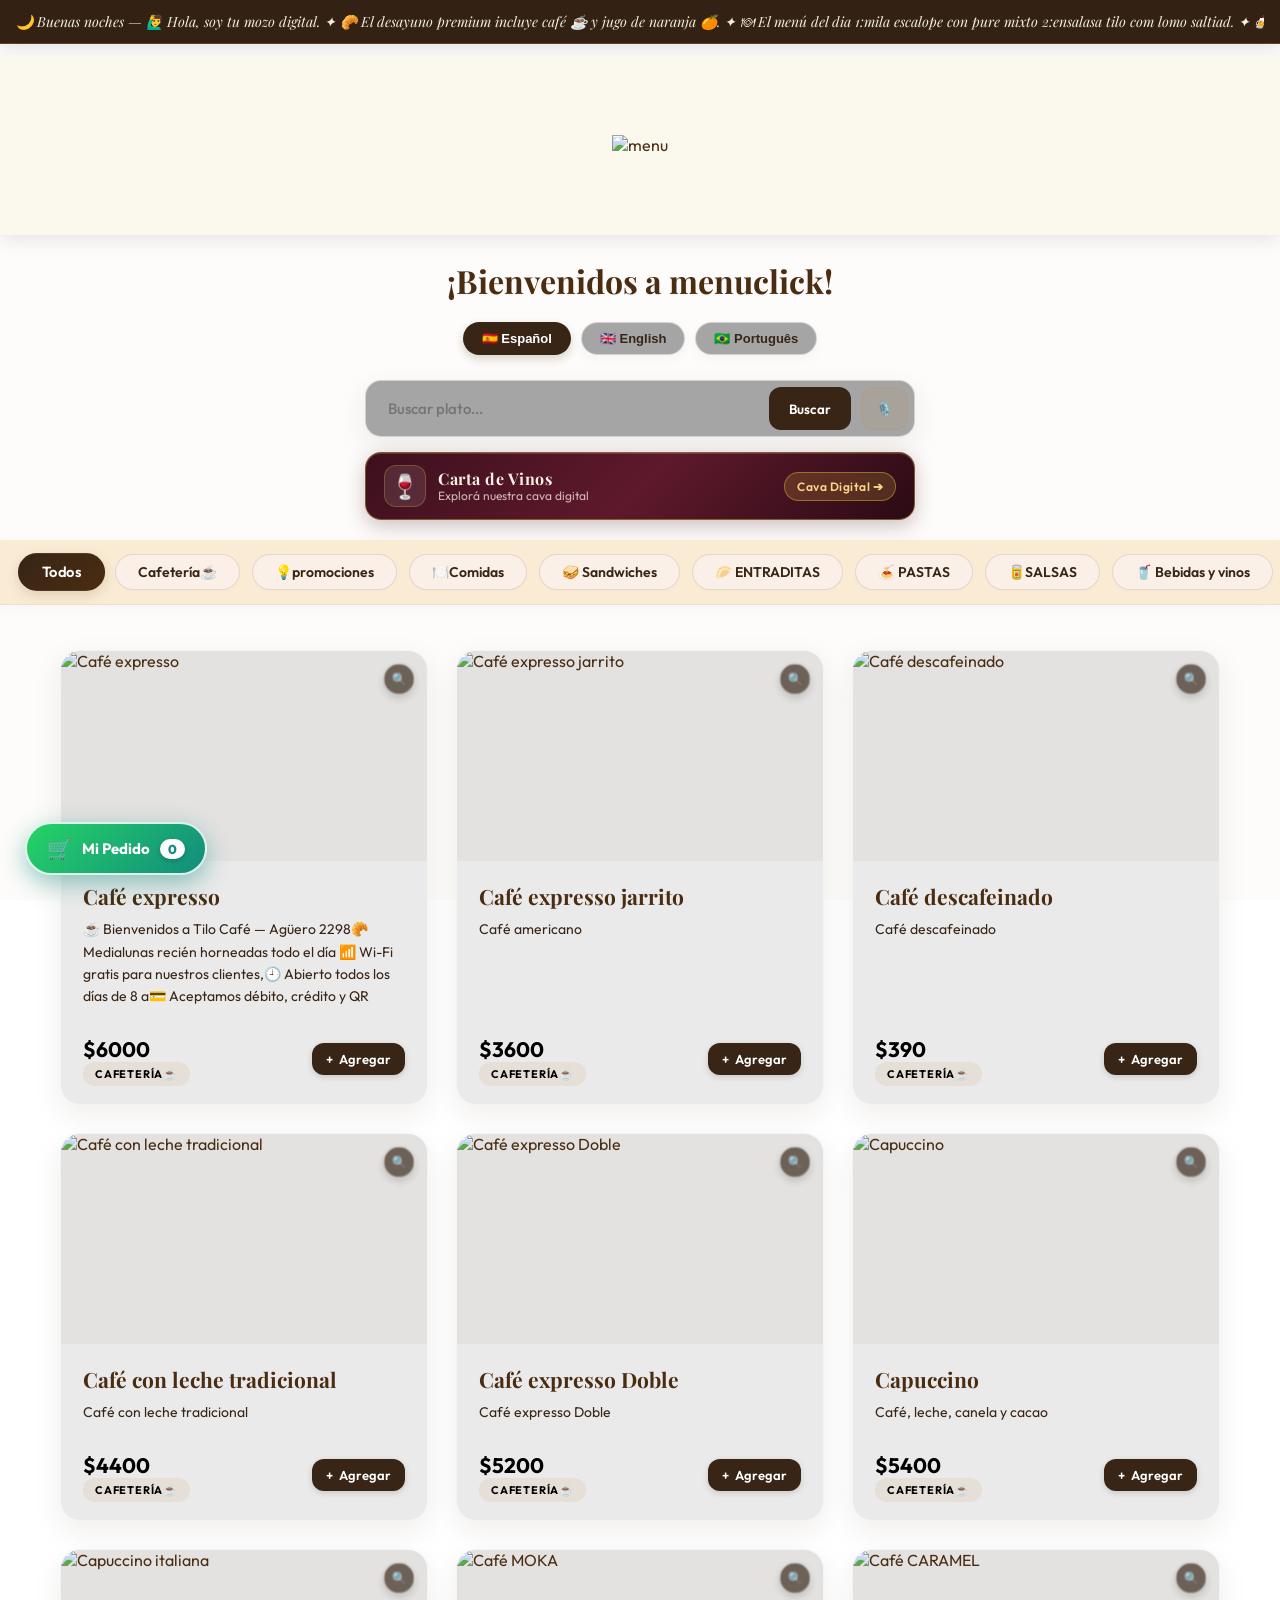
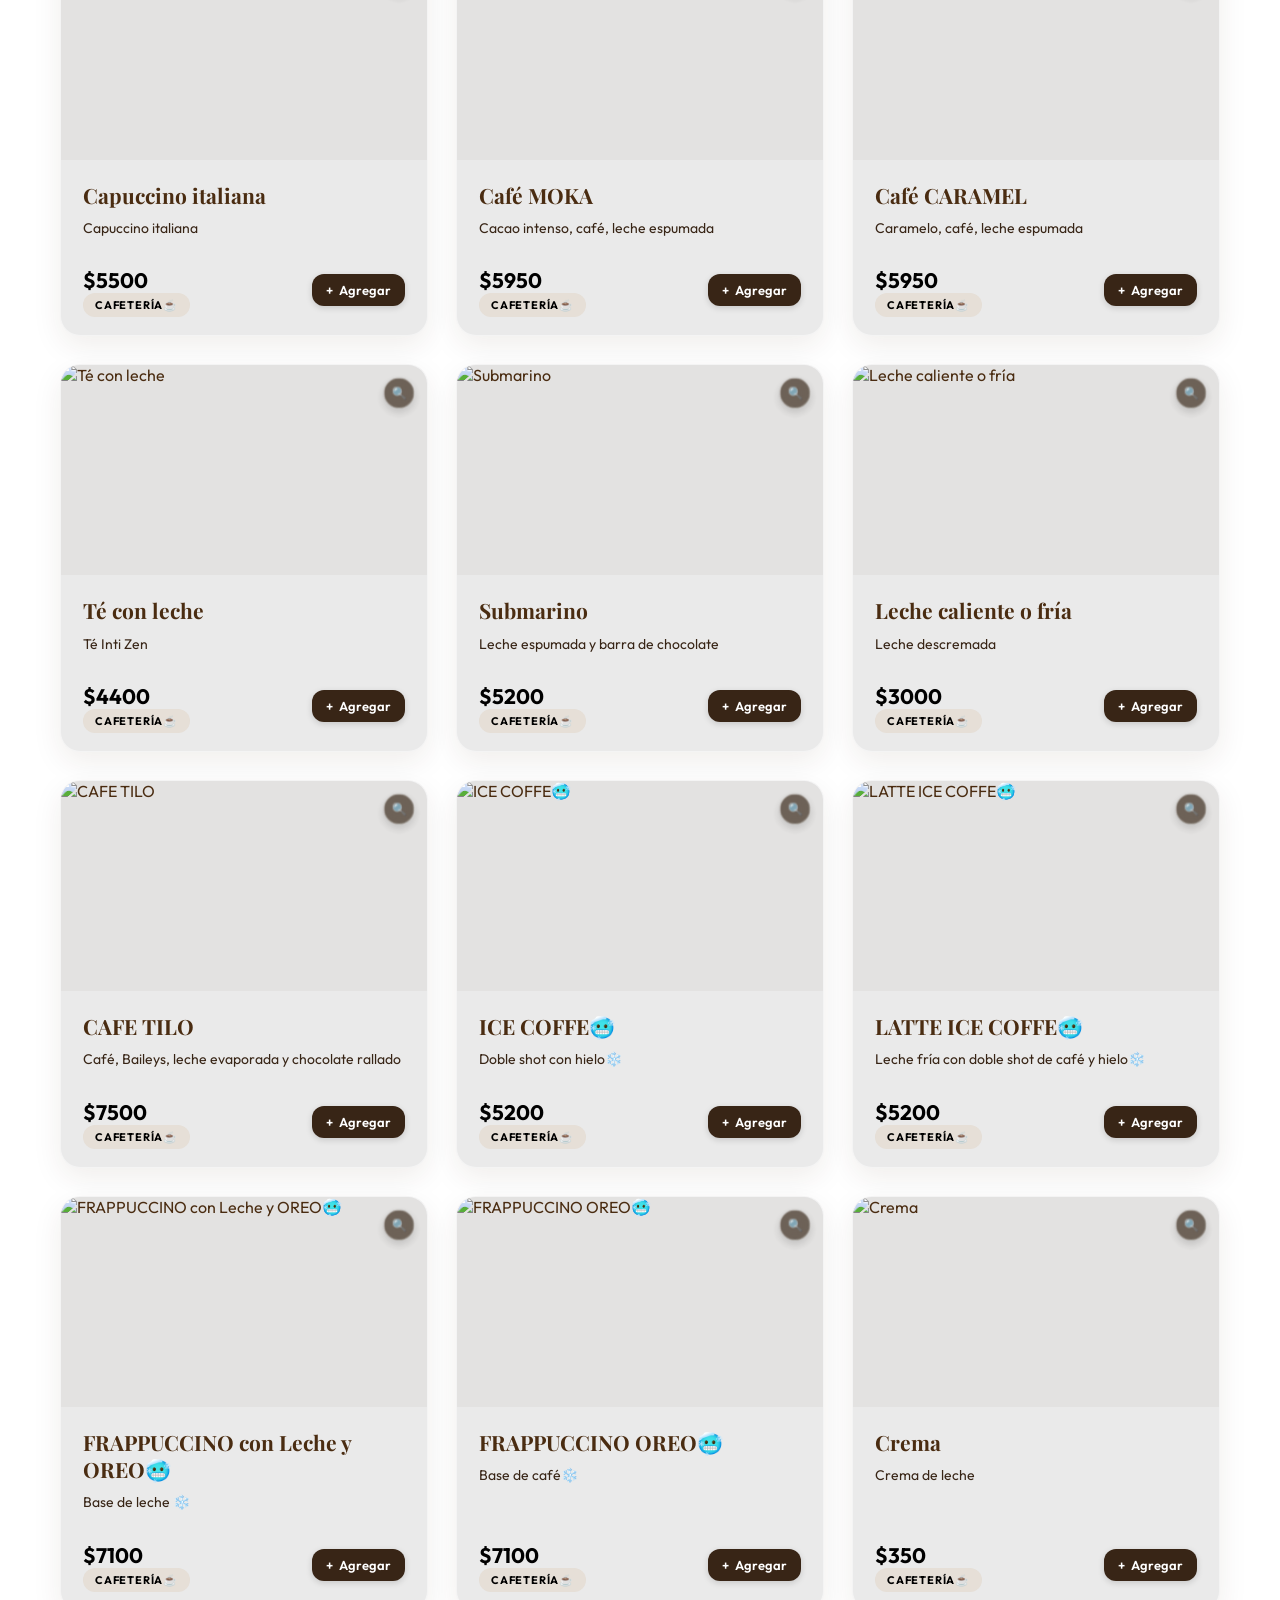
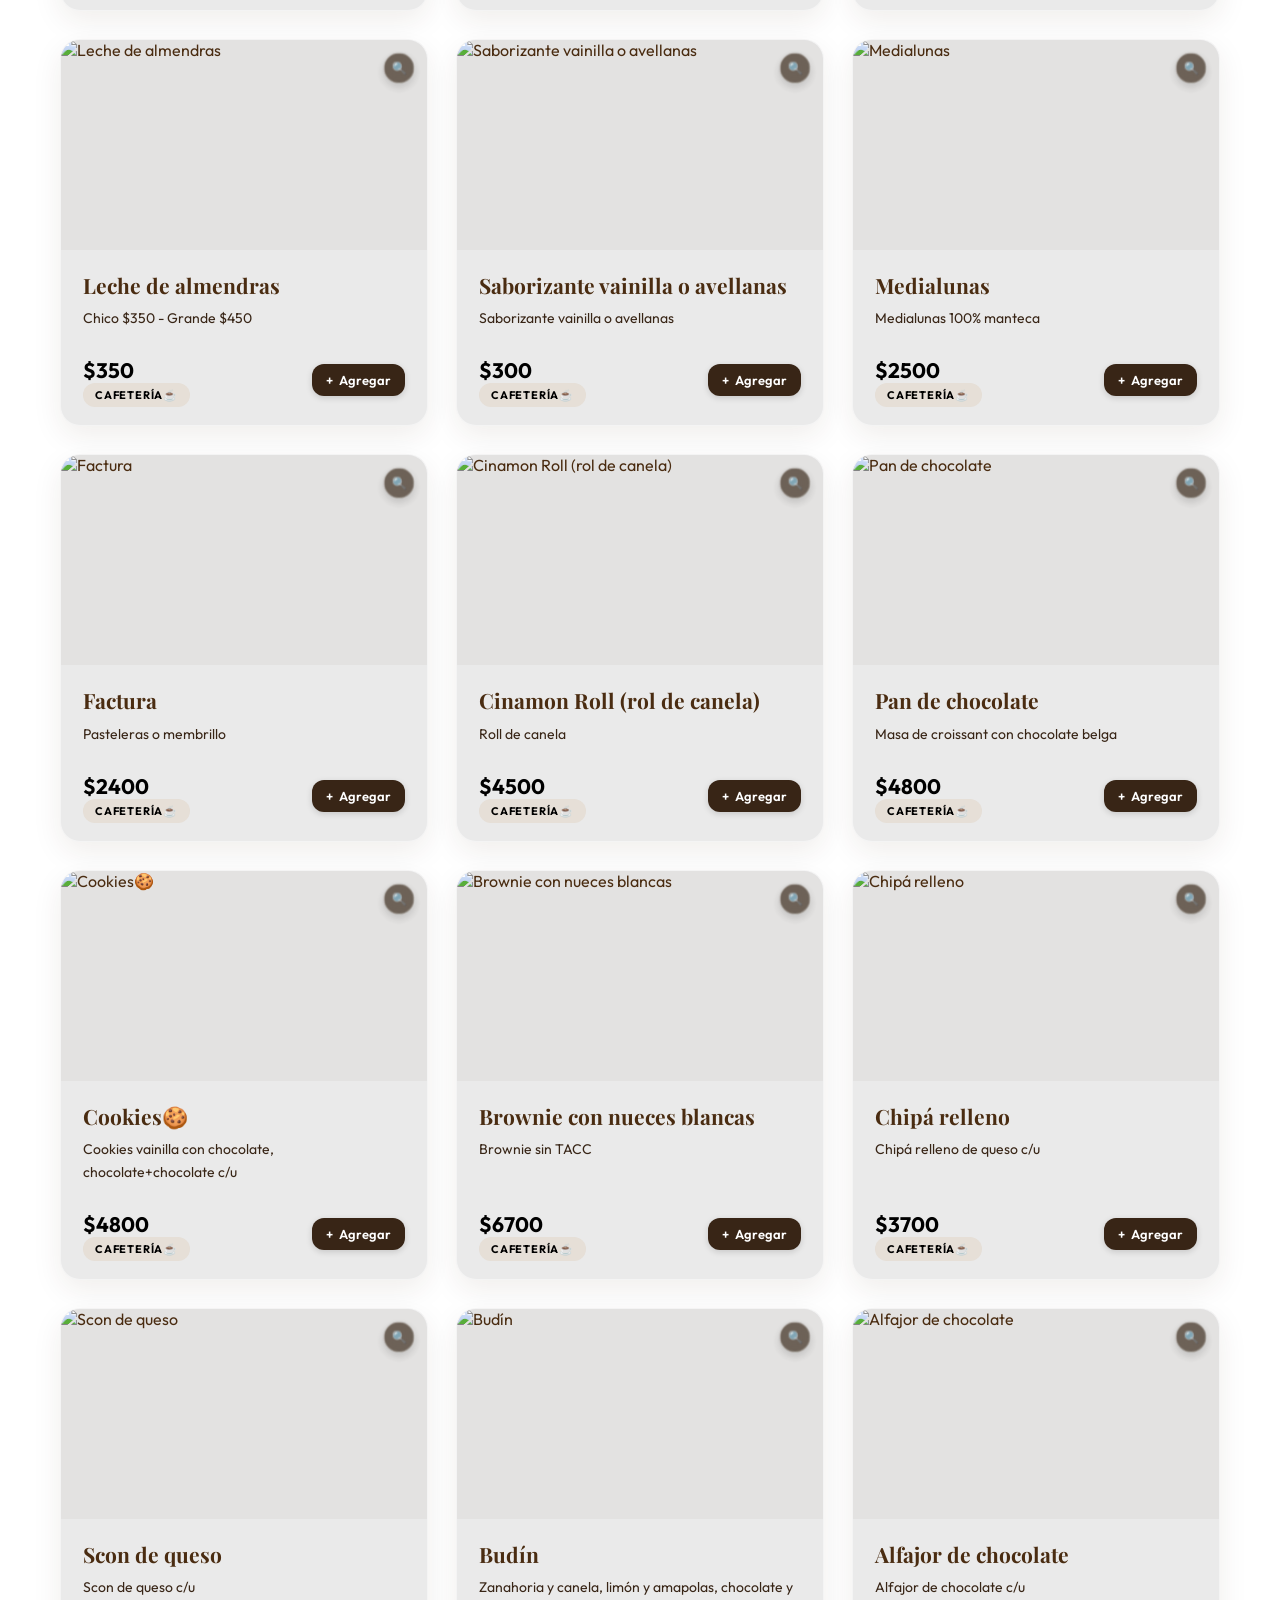
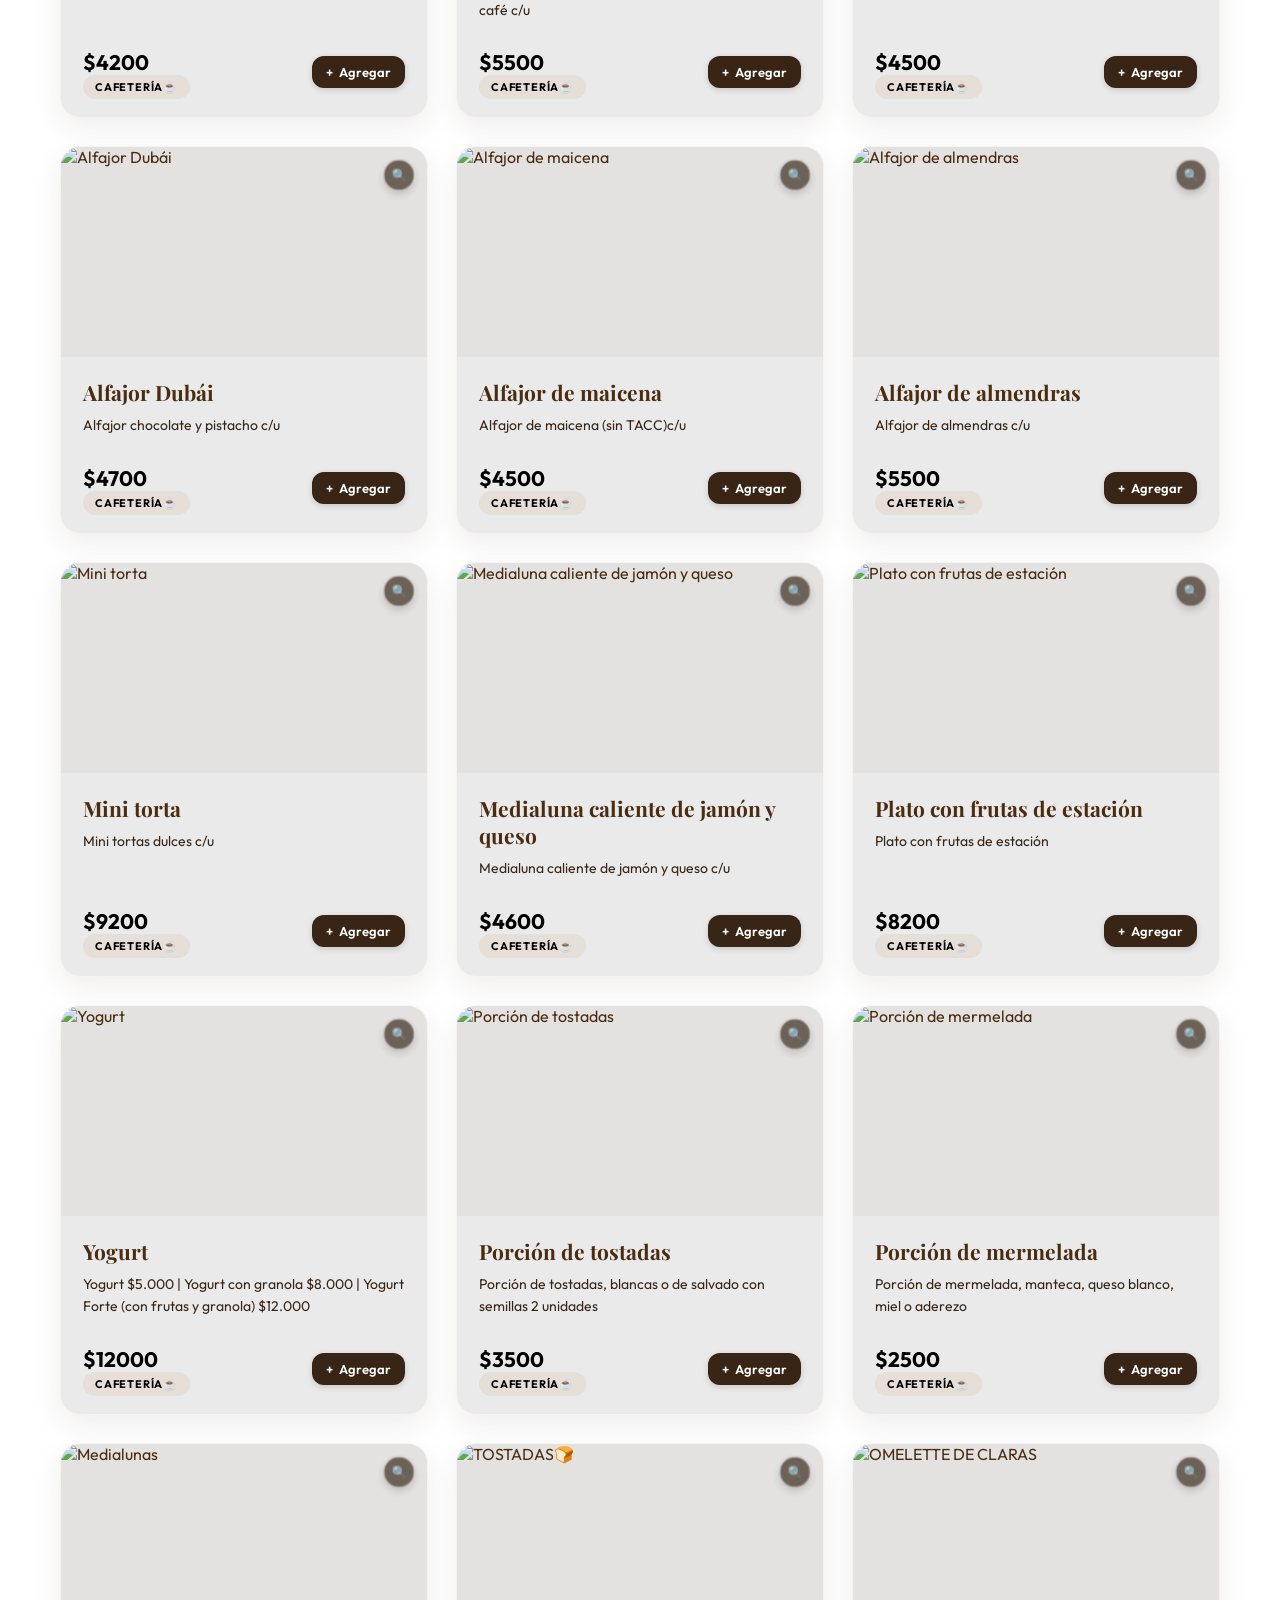
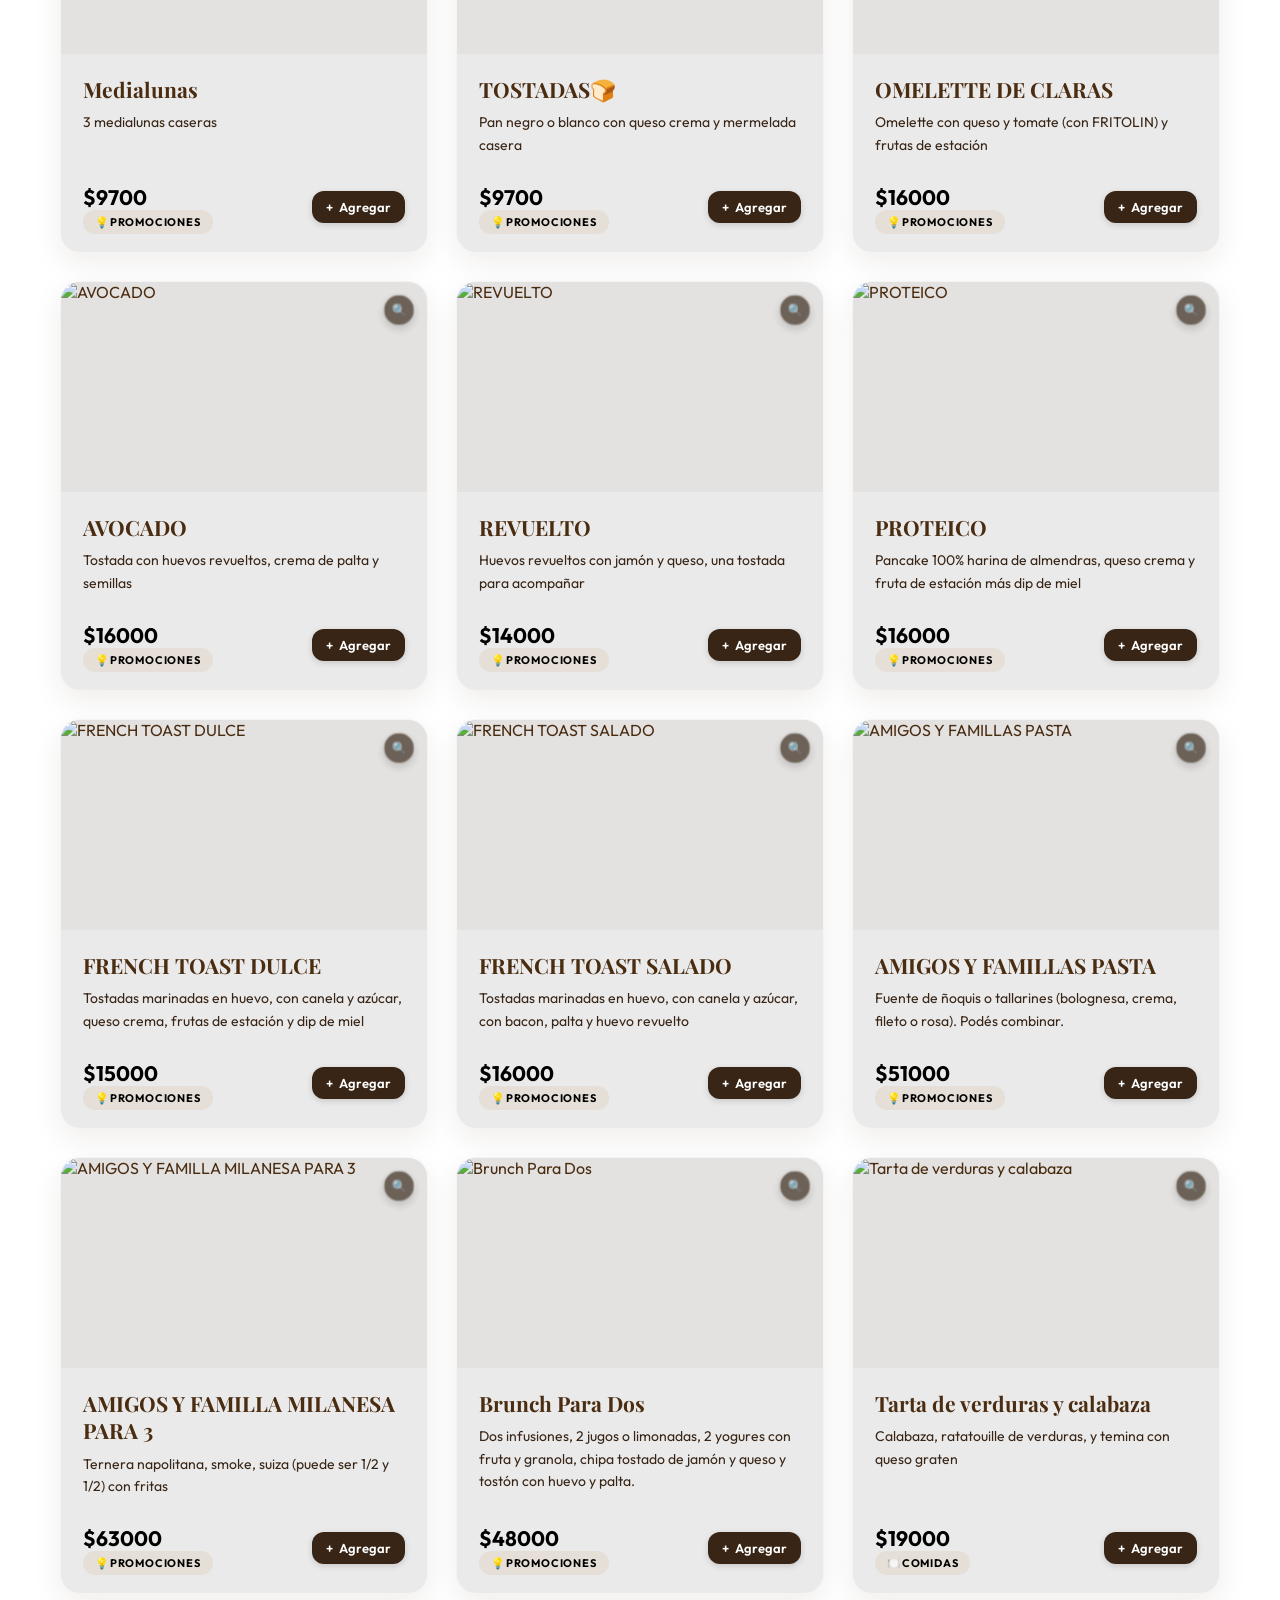
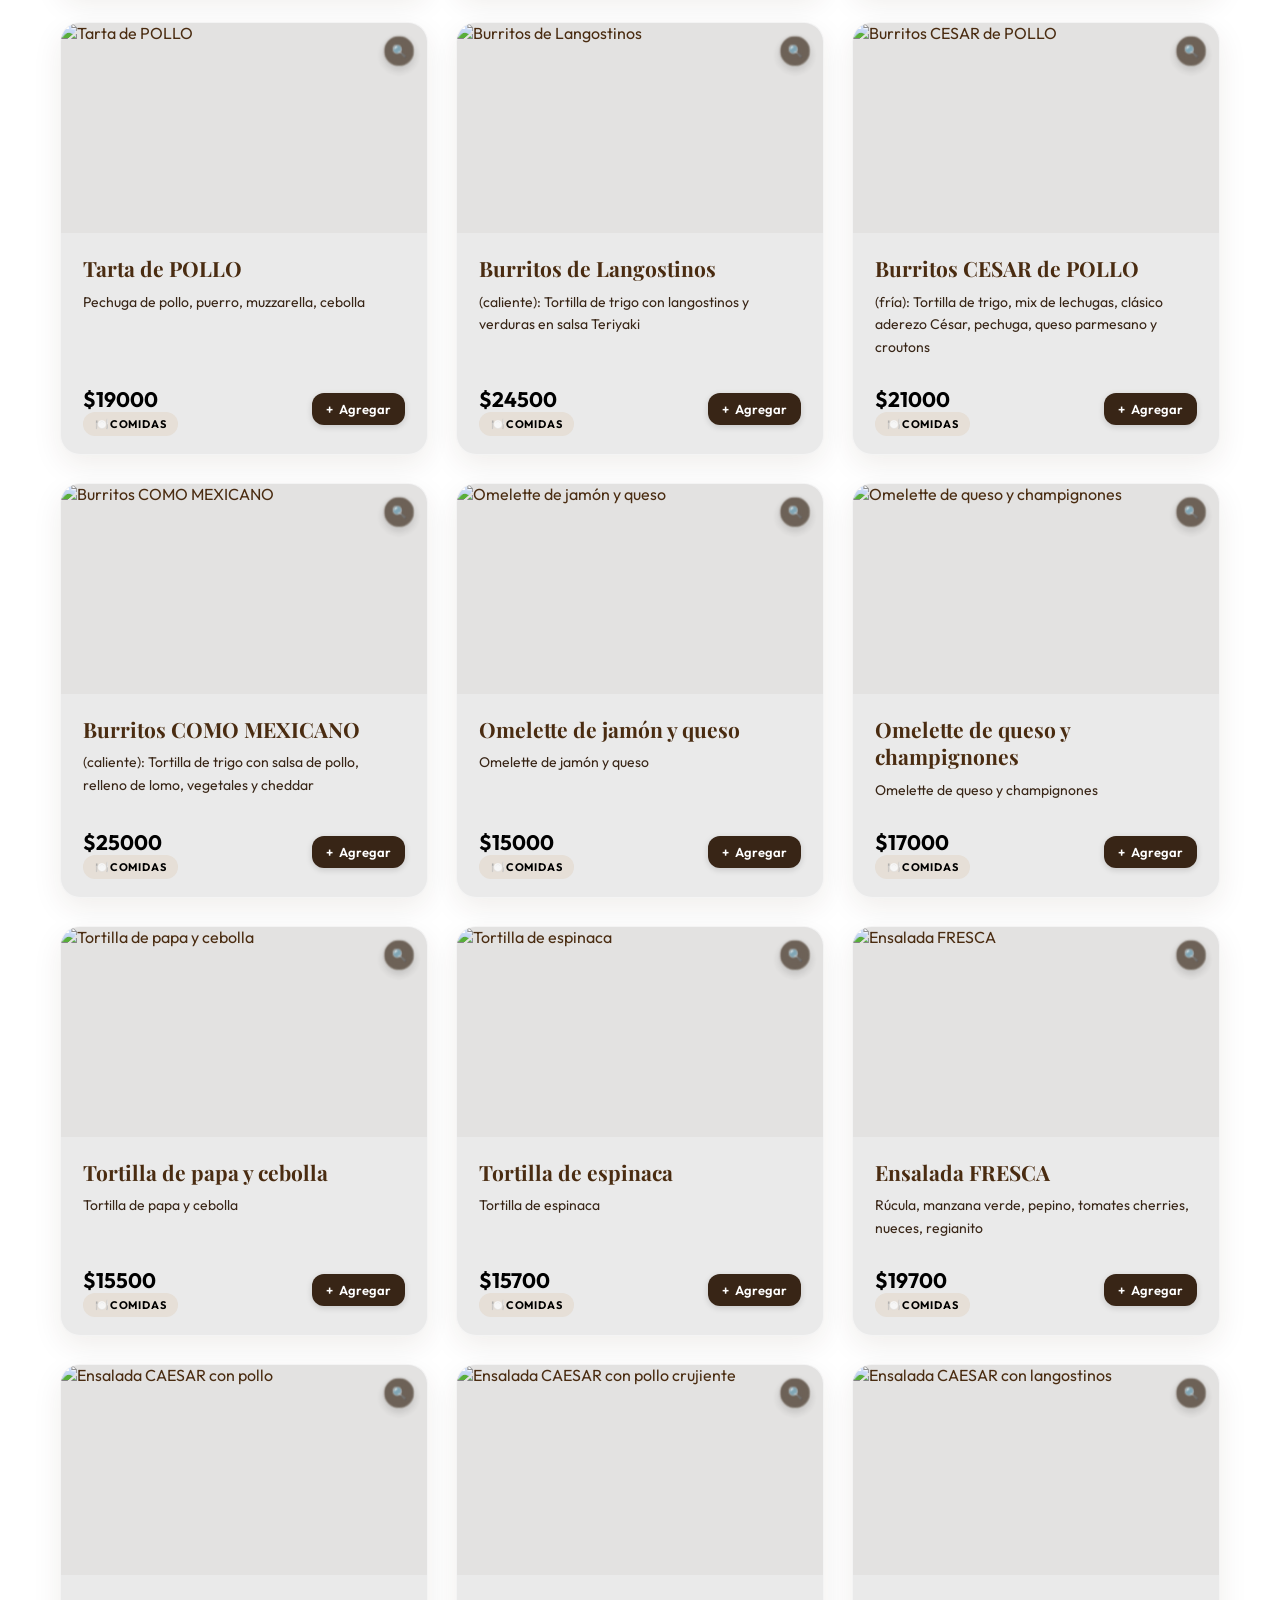
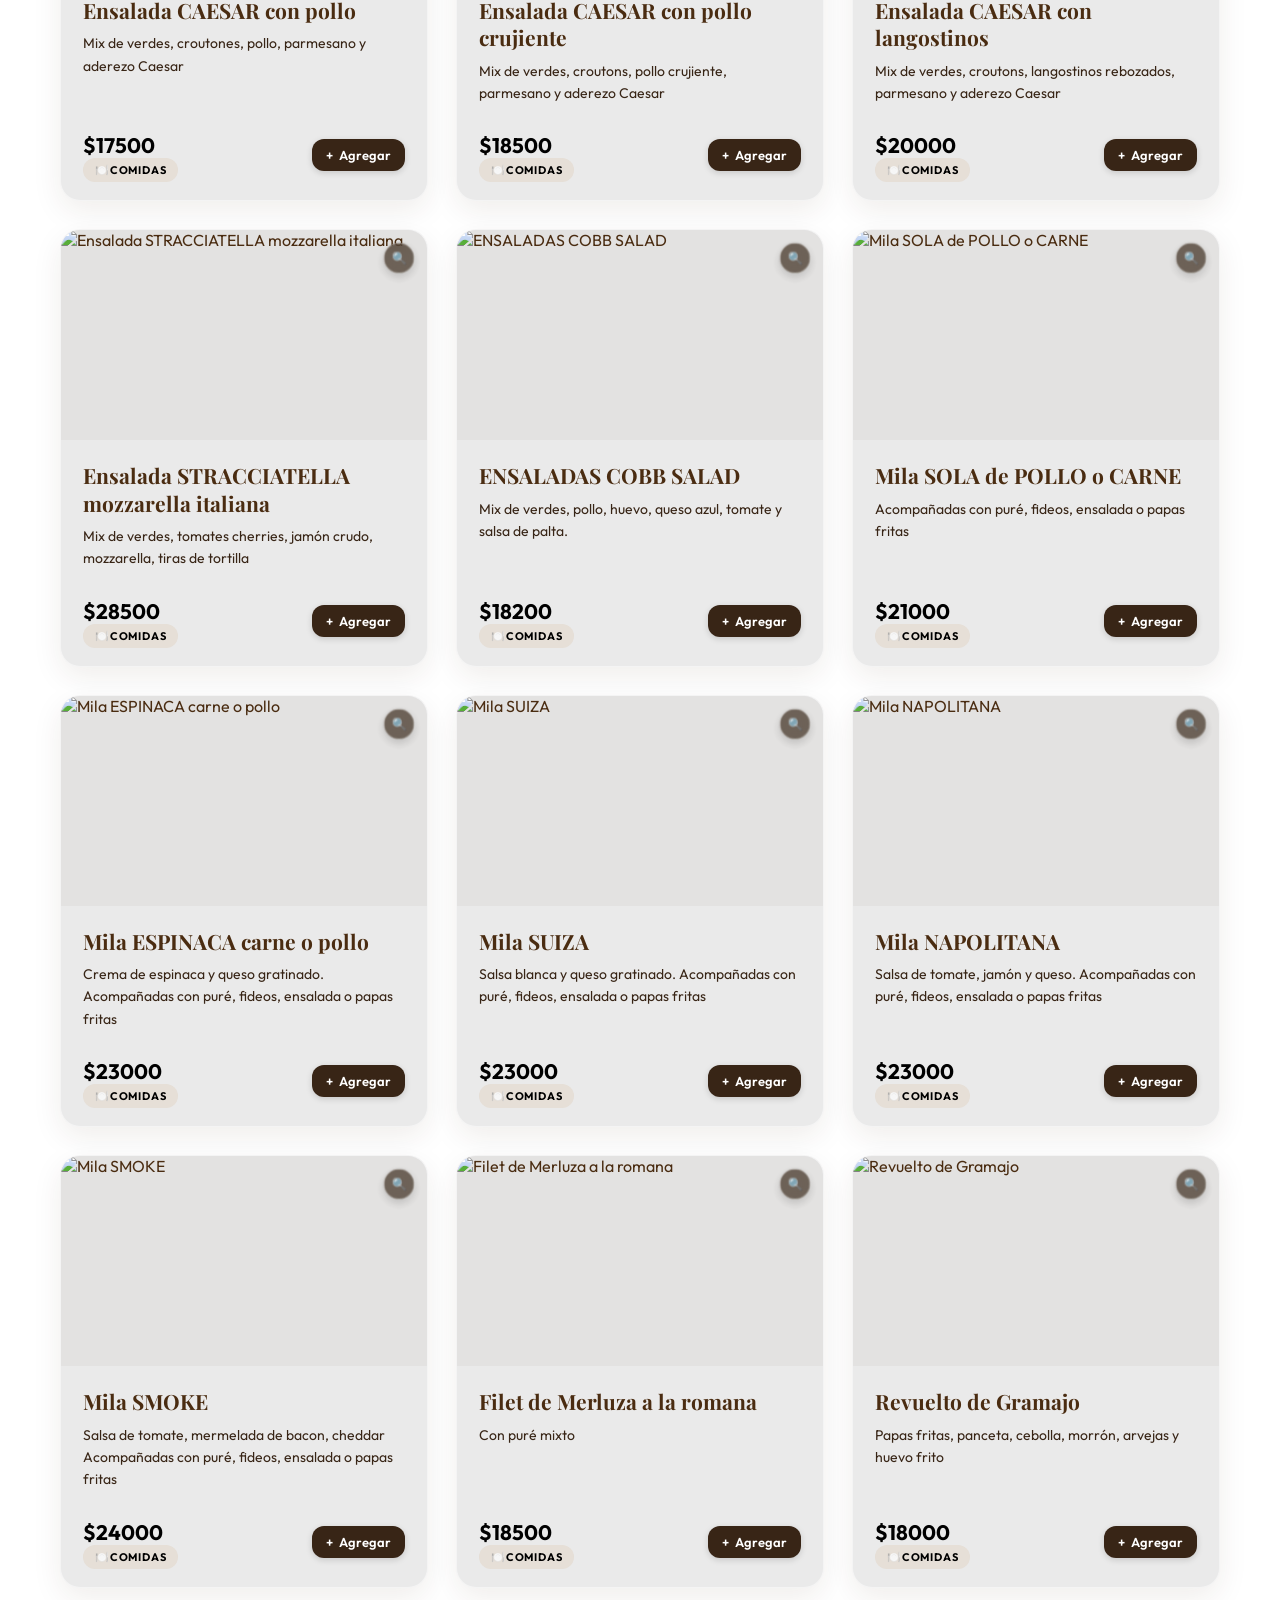
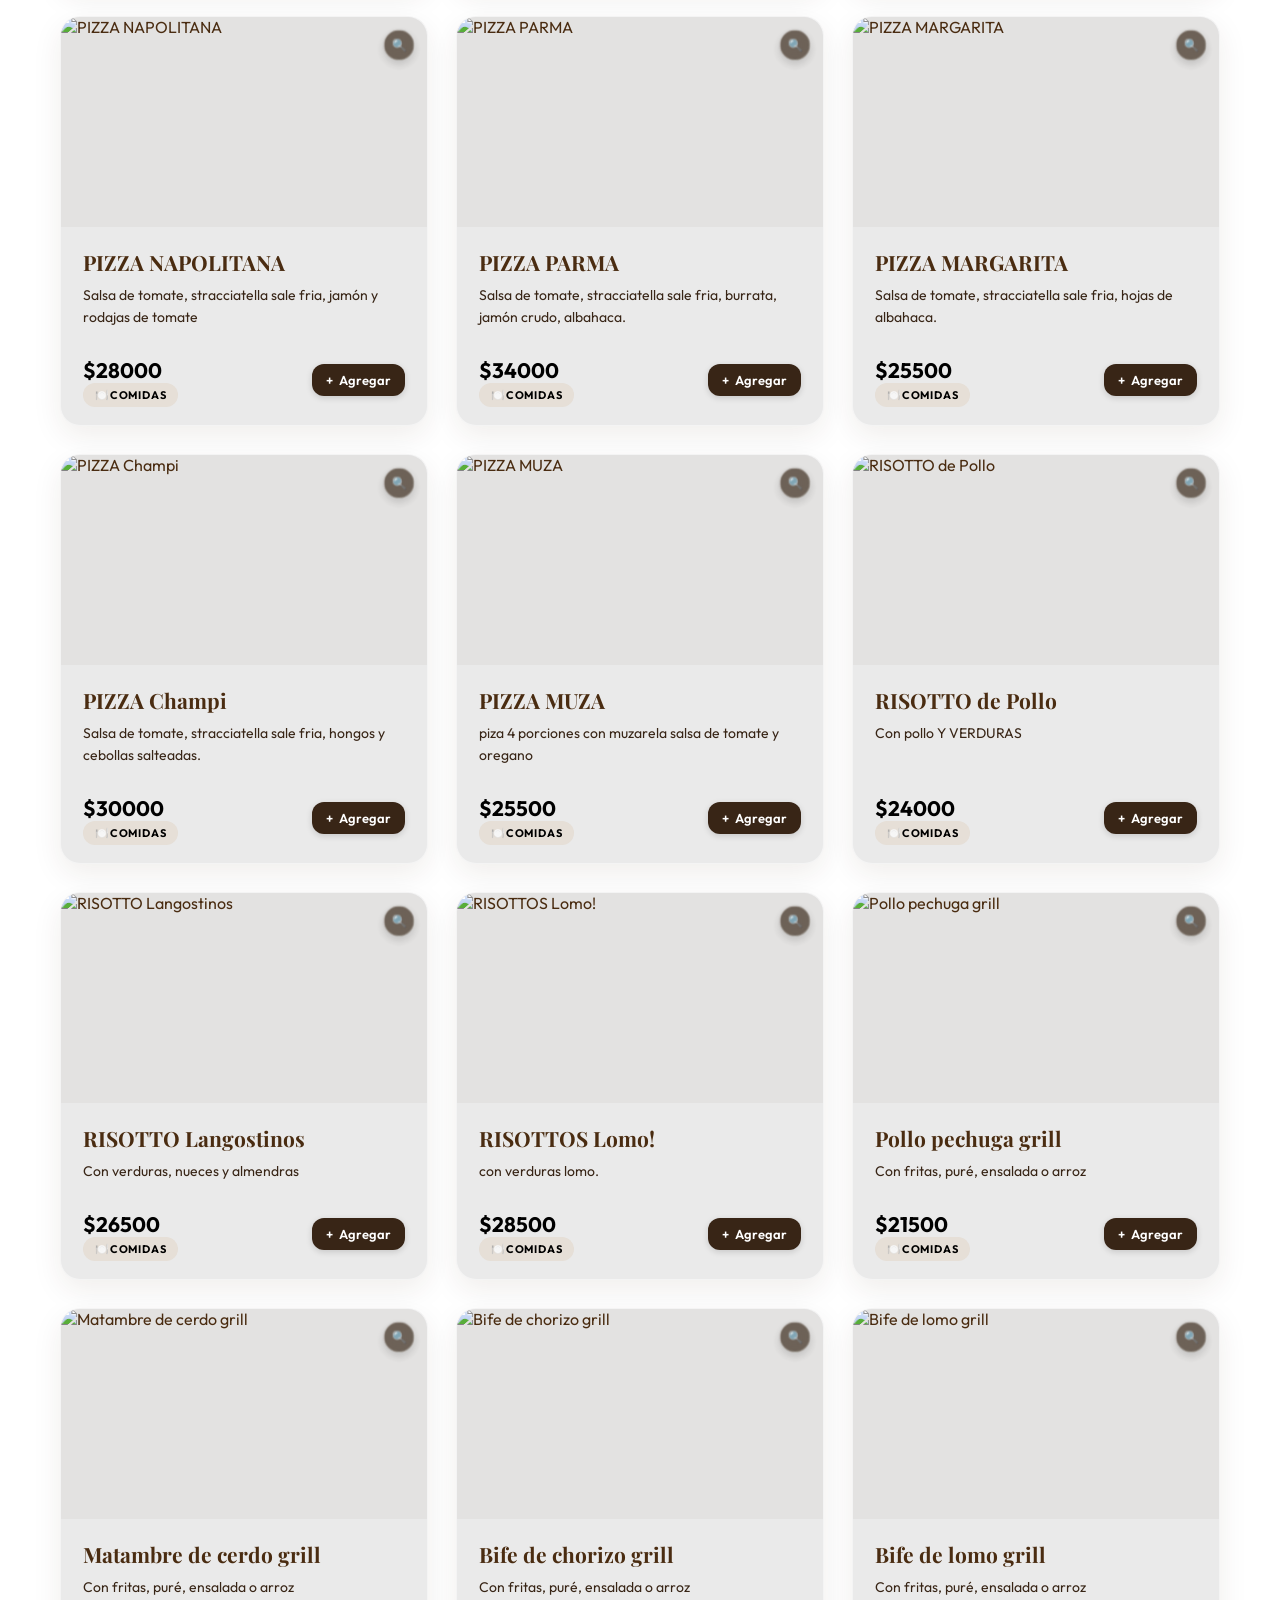
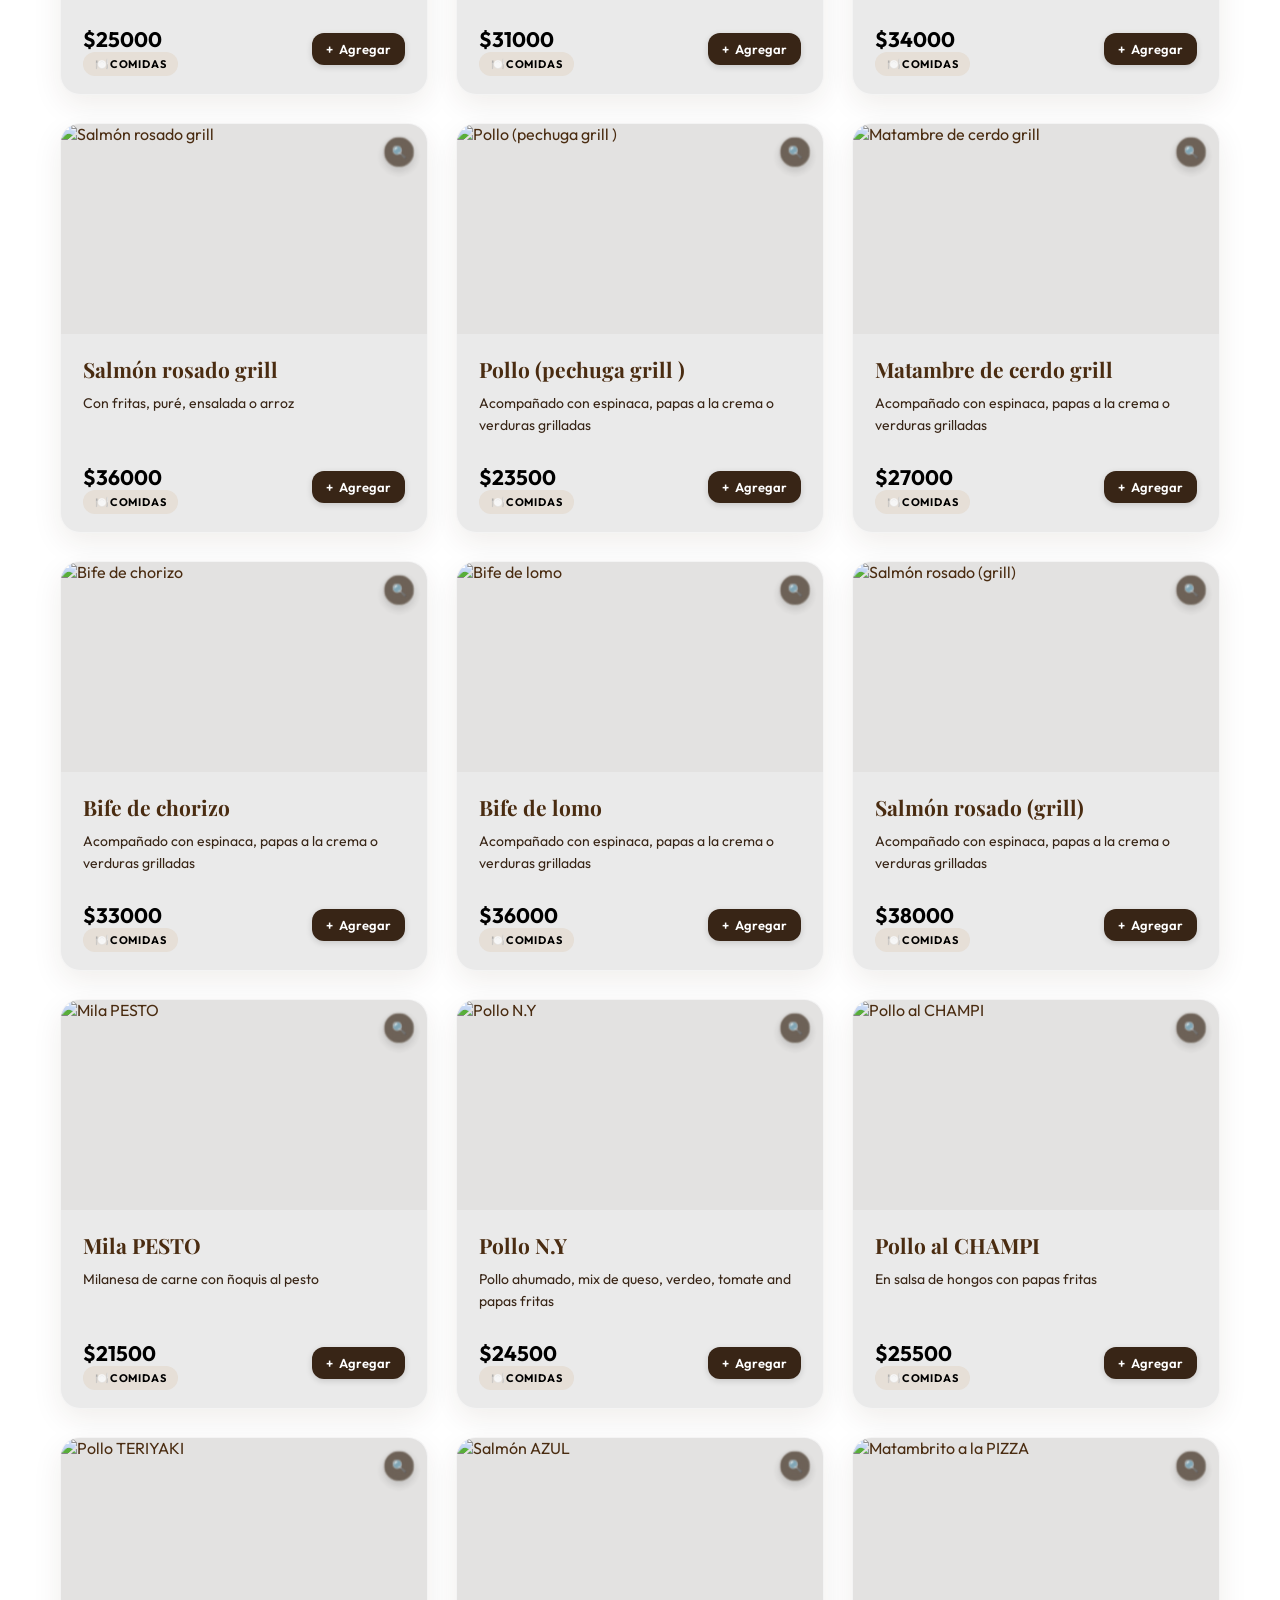
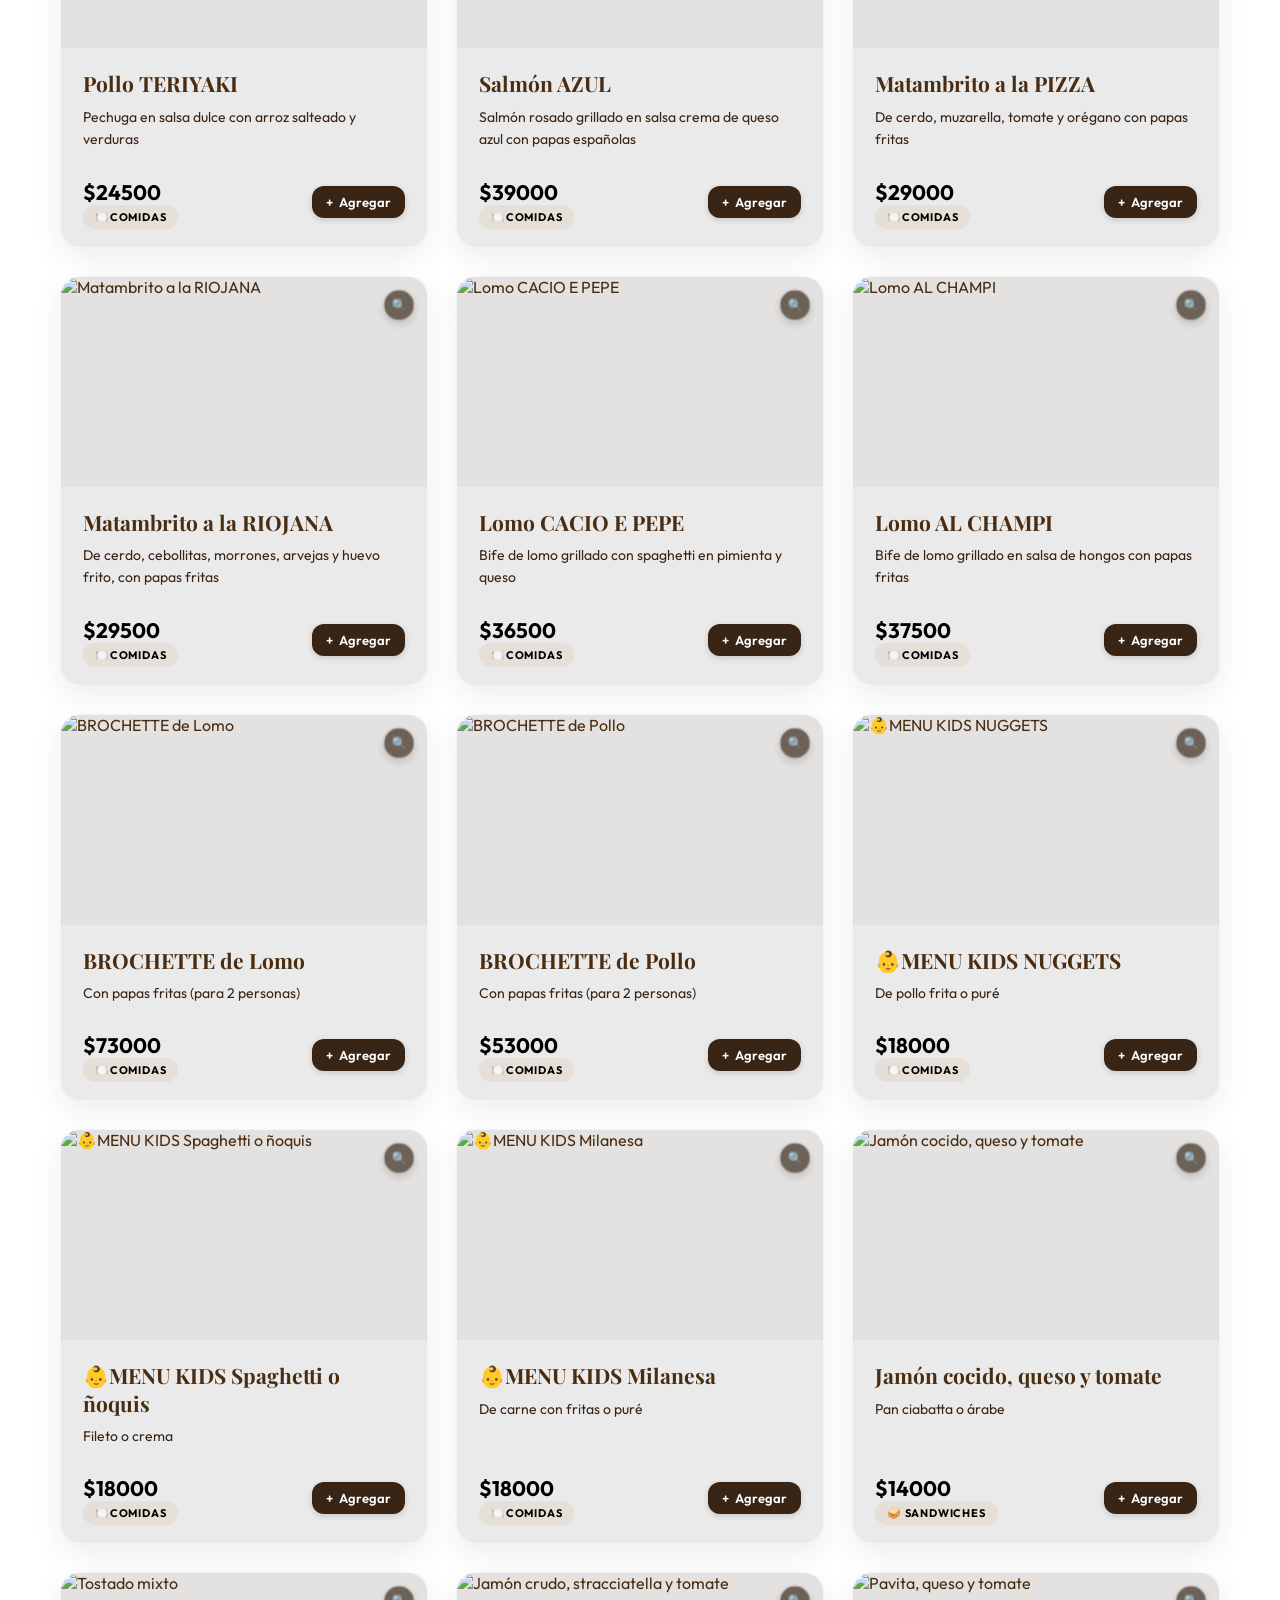
==== commit d1728873: "Update index.html" ====
--- a/index.html
+++ b/index.html
@@ -1828,7 +1828,7 @@
             const host = window.location.hostname;
             const pathParts = window.location.pathname.split("/");
 
-            let USER = 'sequispe'; // Fallback por defecto
+            let USER = 'segenesis1'; // Fallback por defecto
             let REPO = 'carta';     // Fallback por defecto
 
             if (host.includes(".github.io")) {
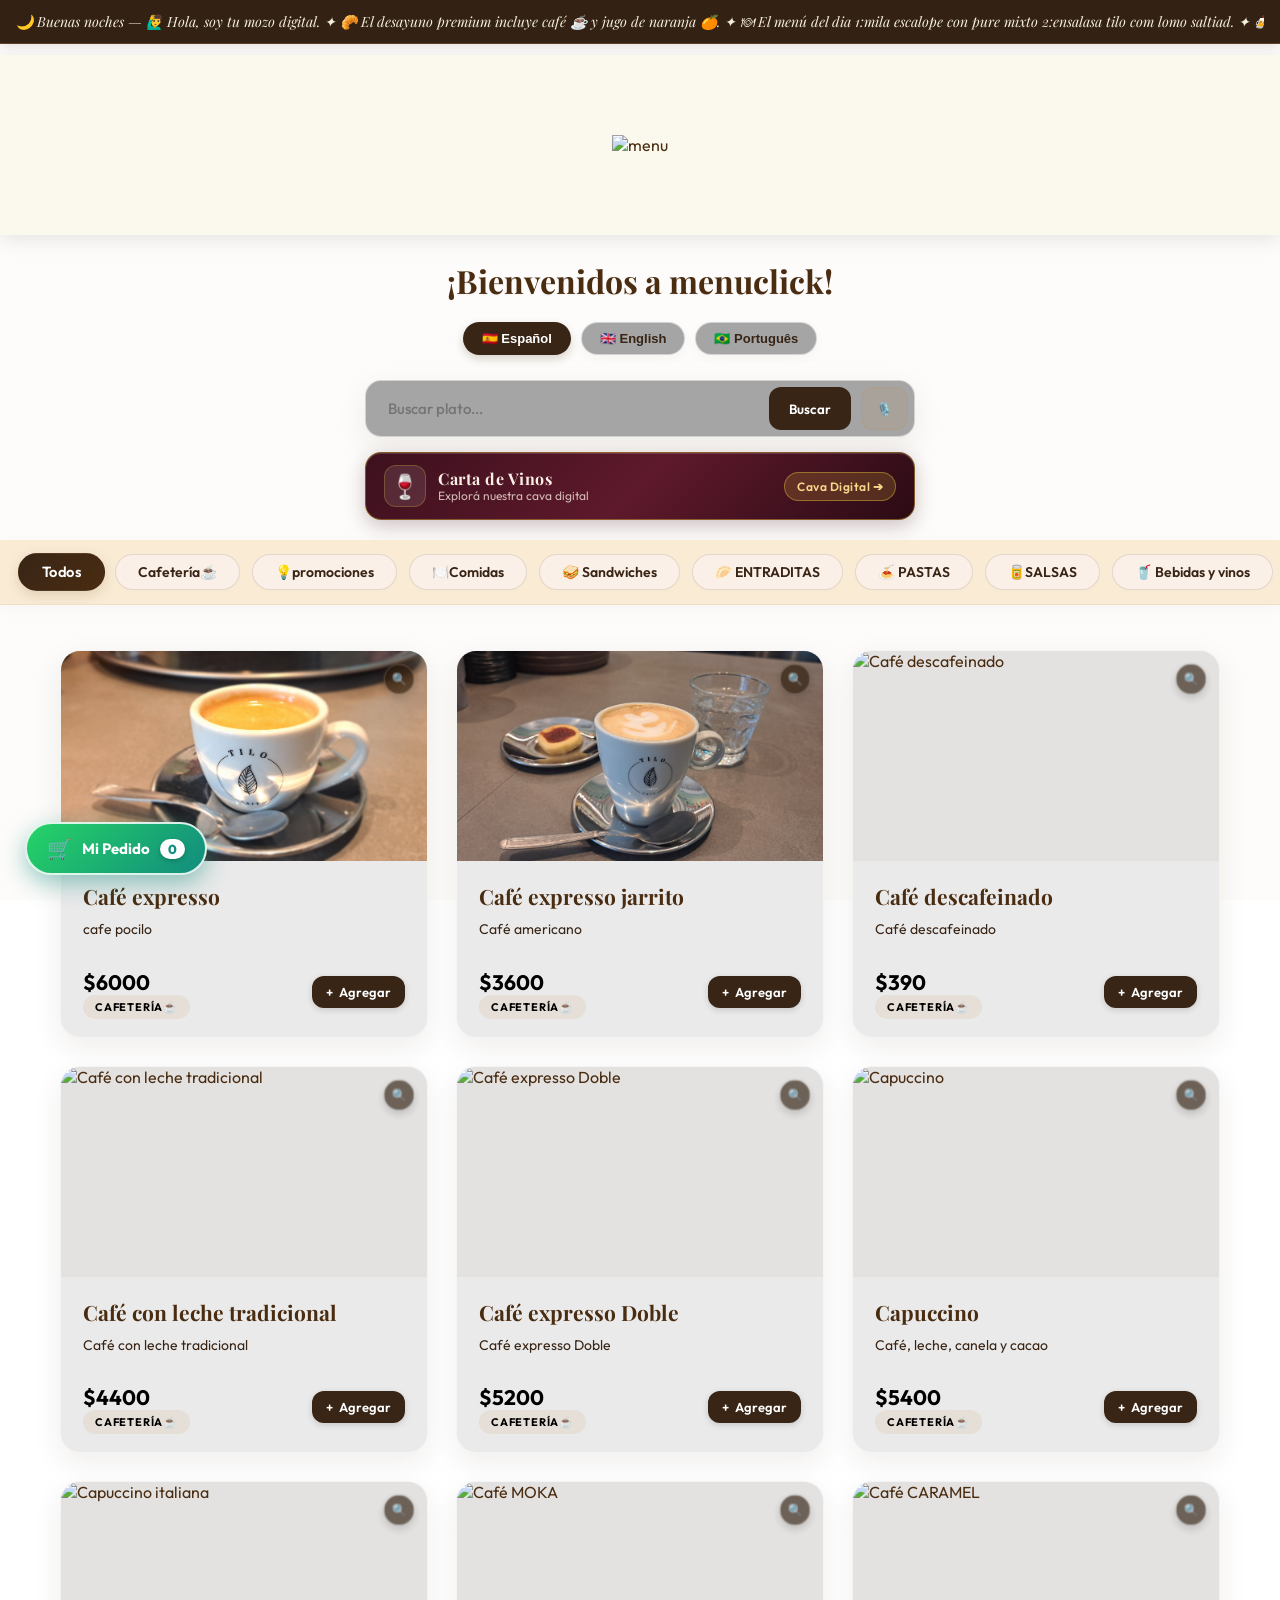
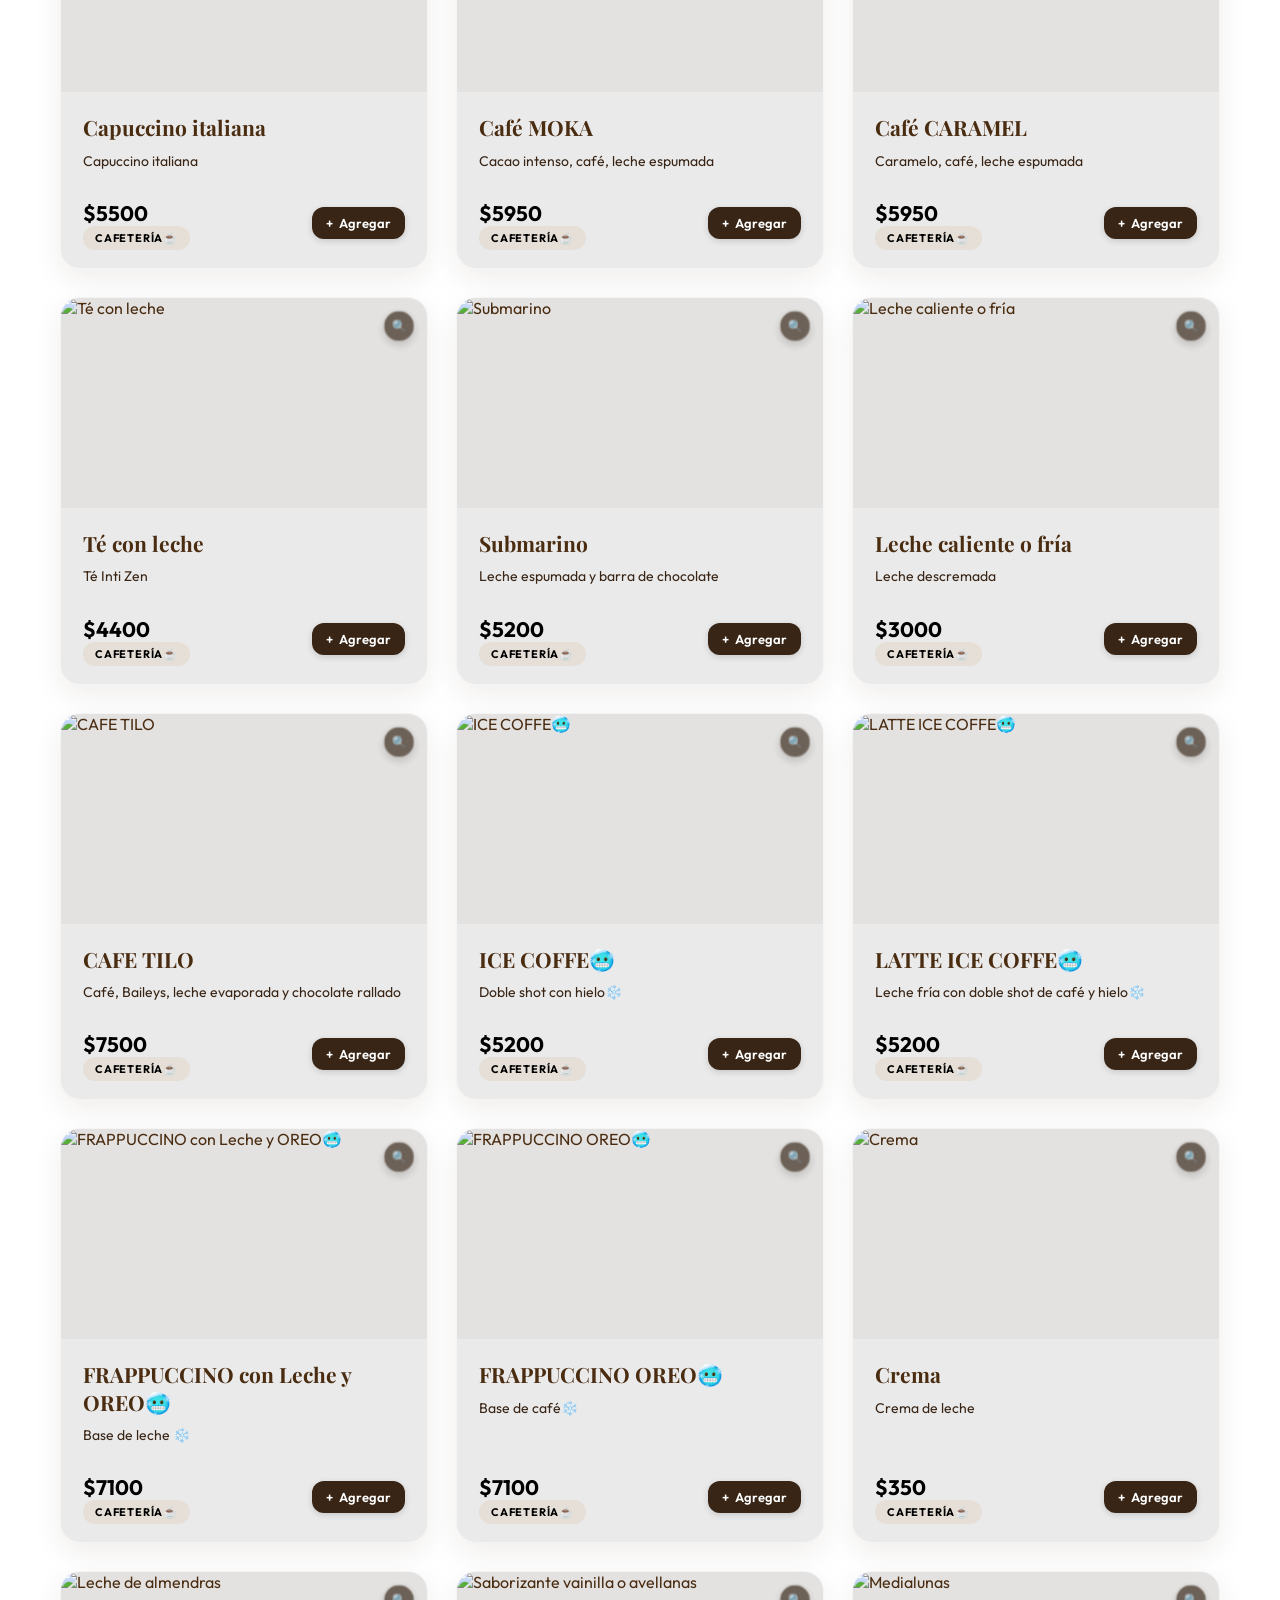
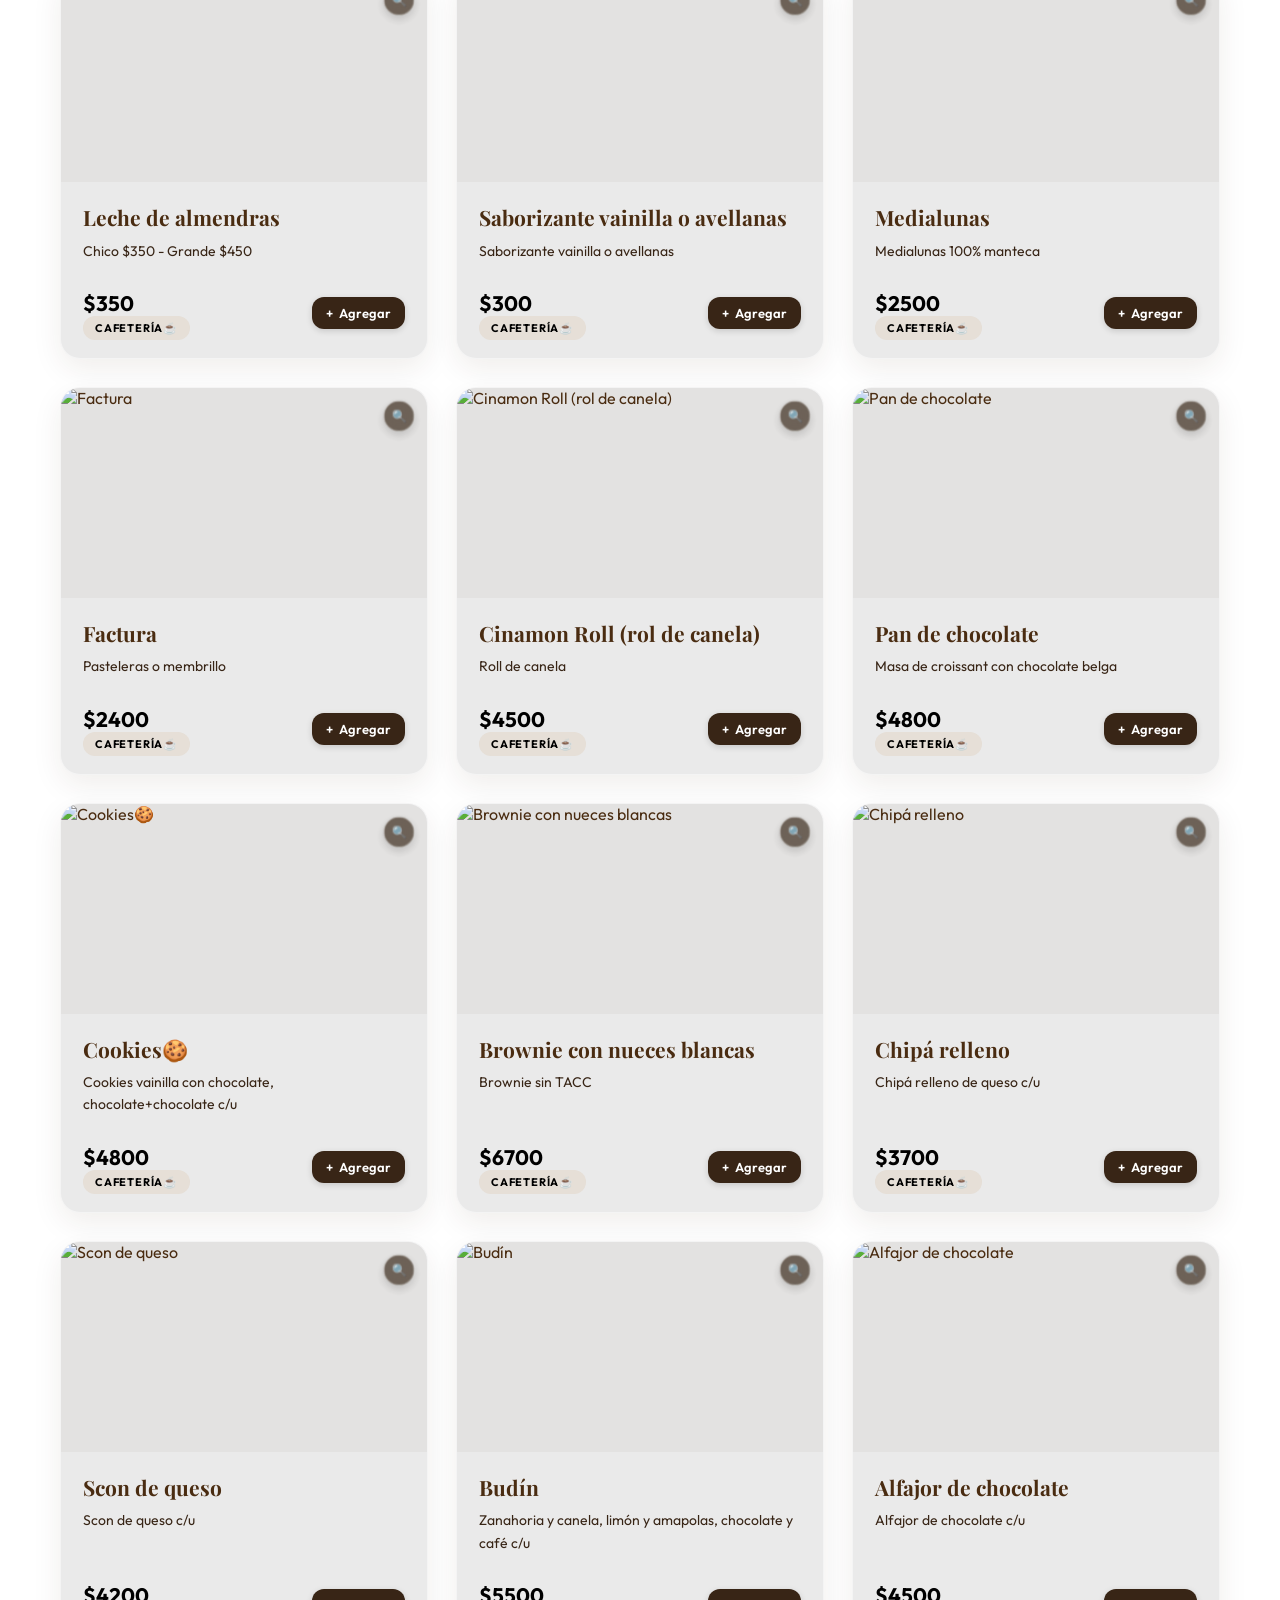
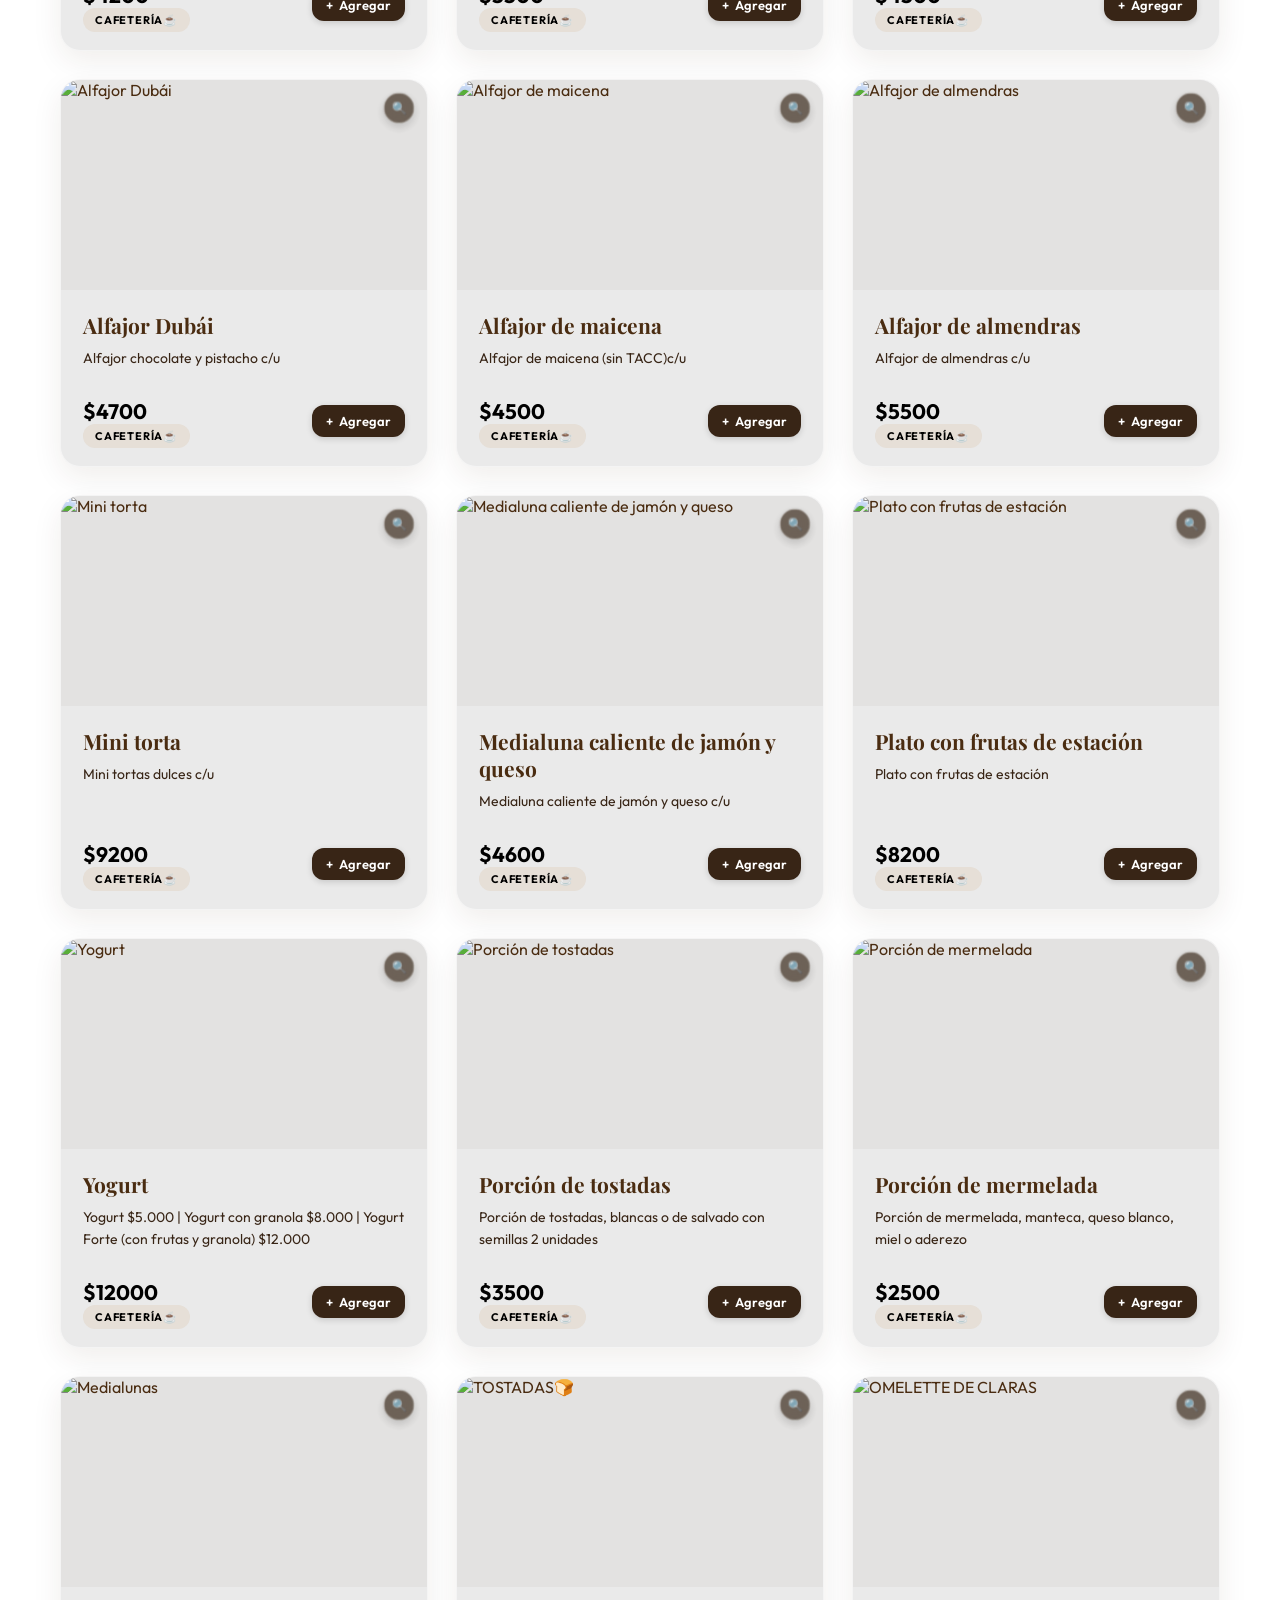
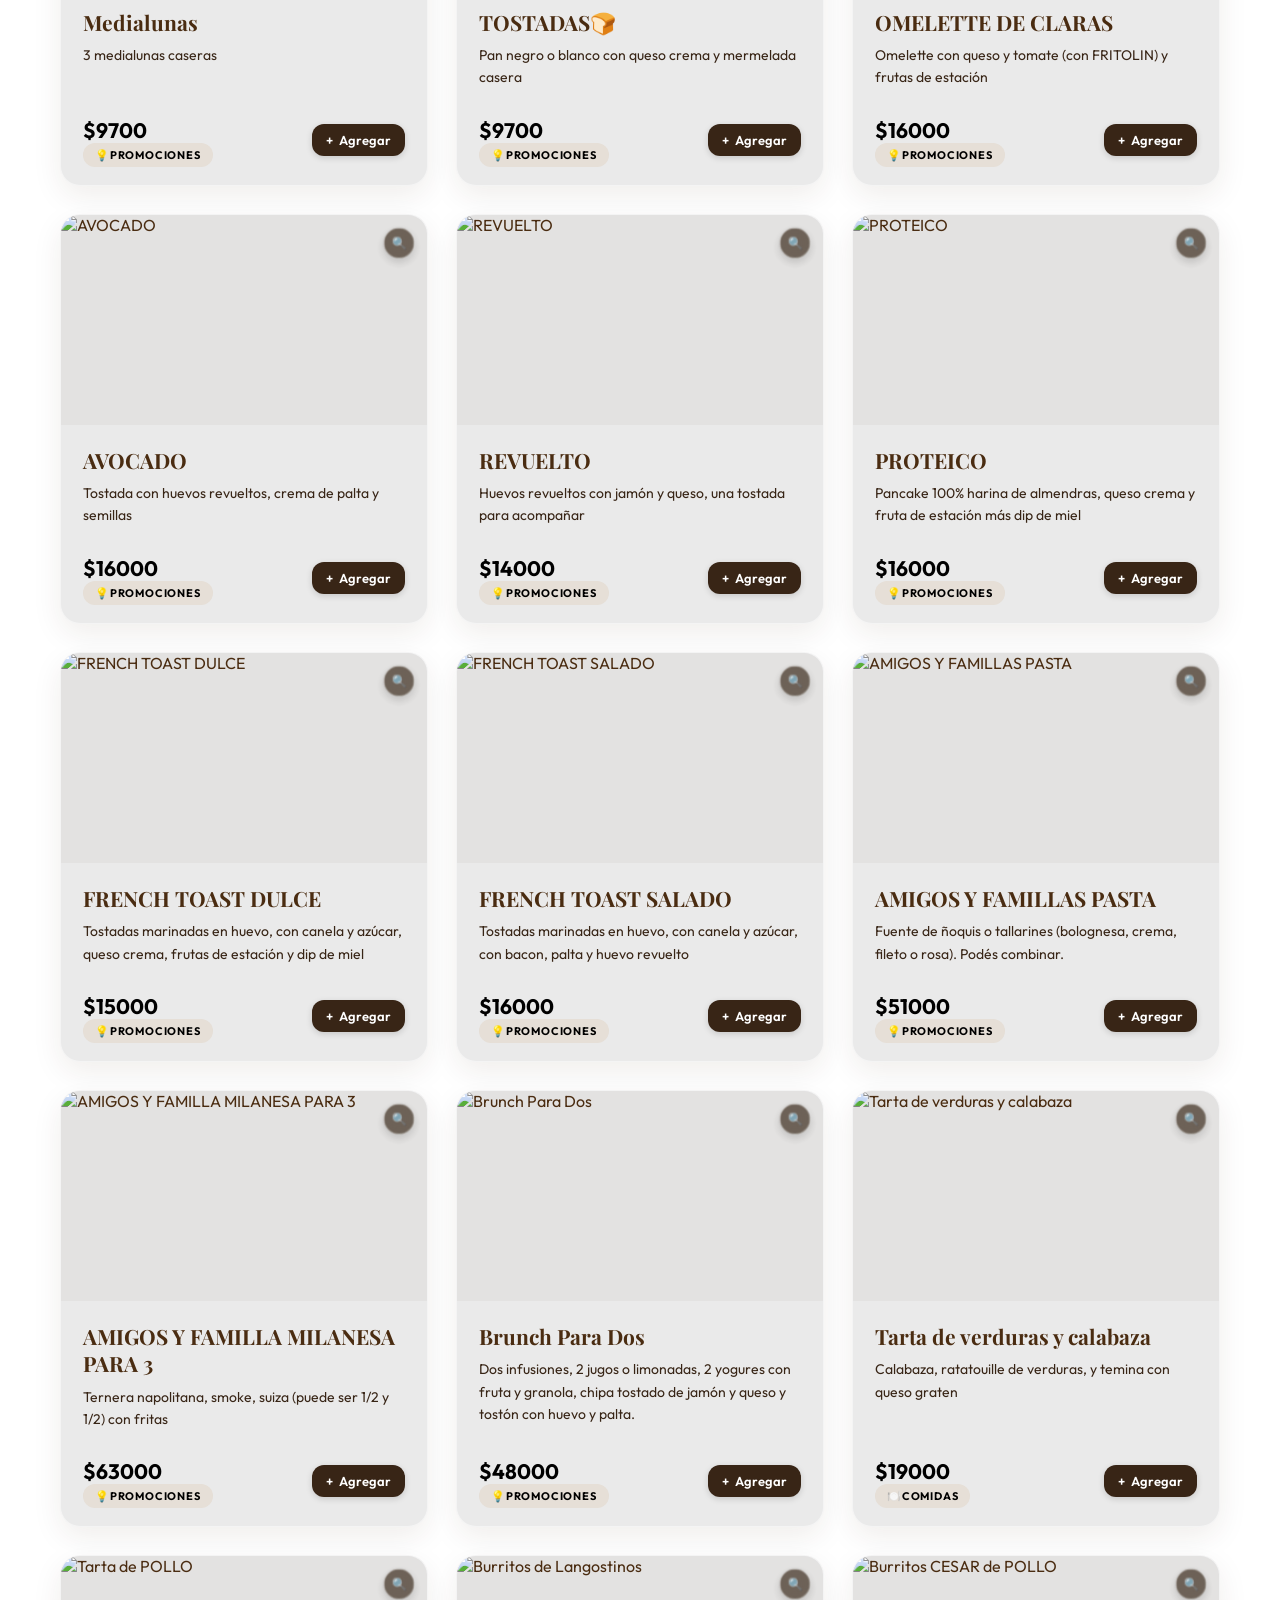
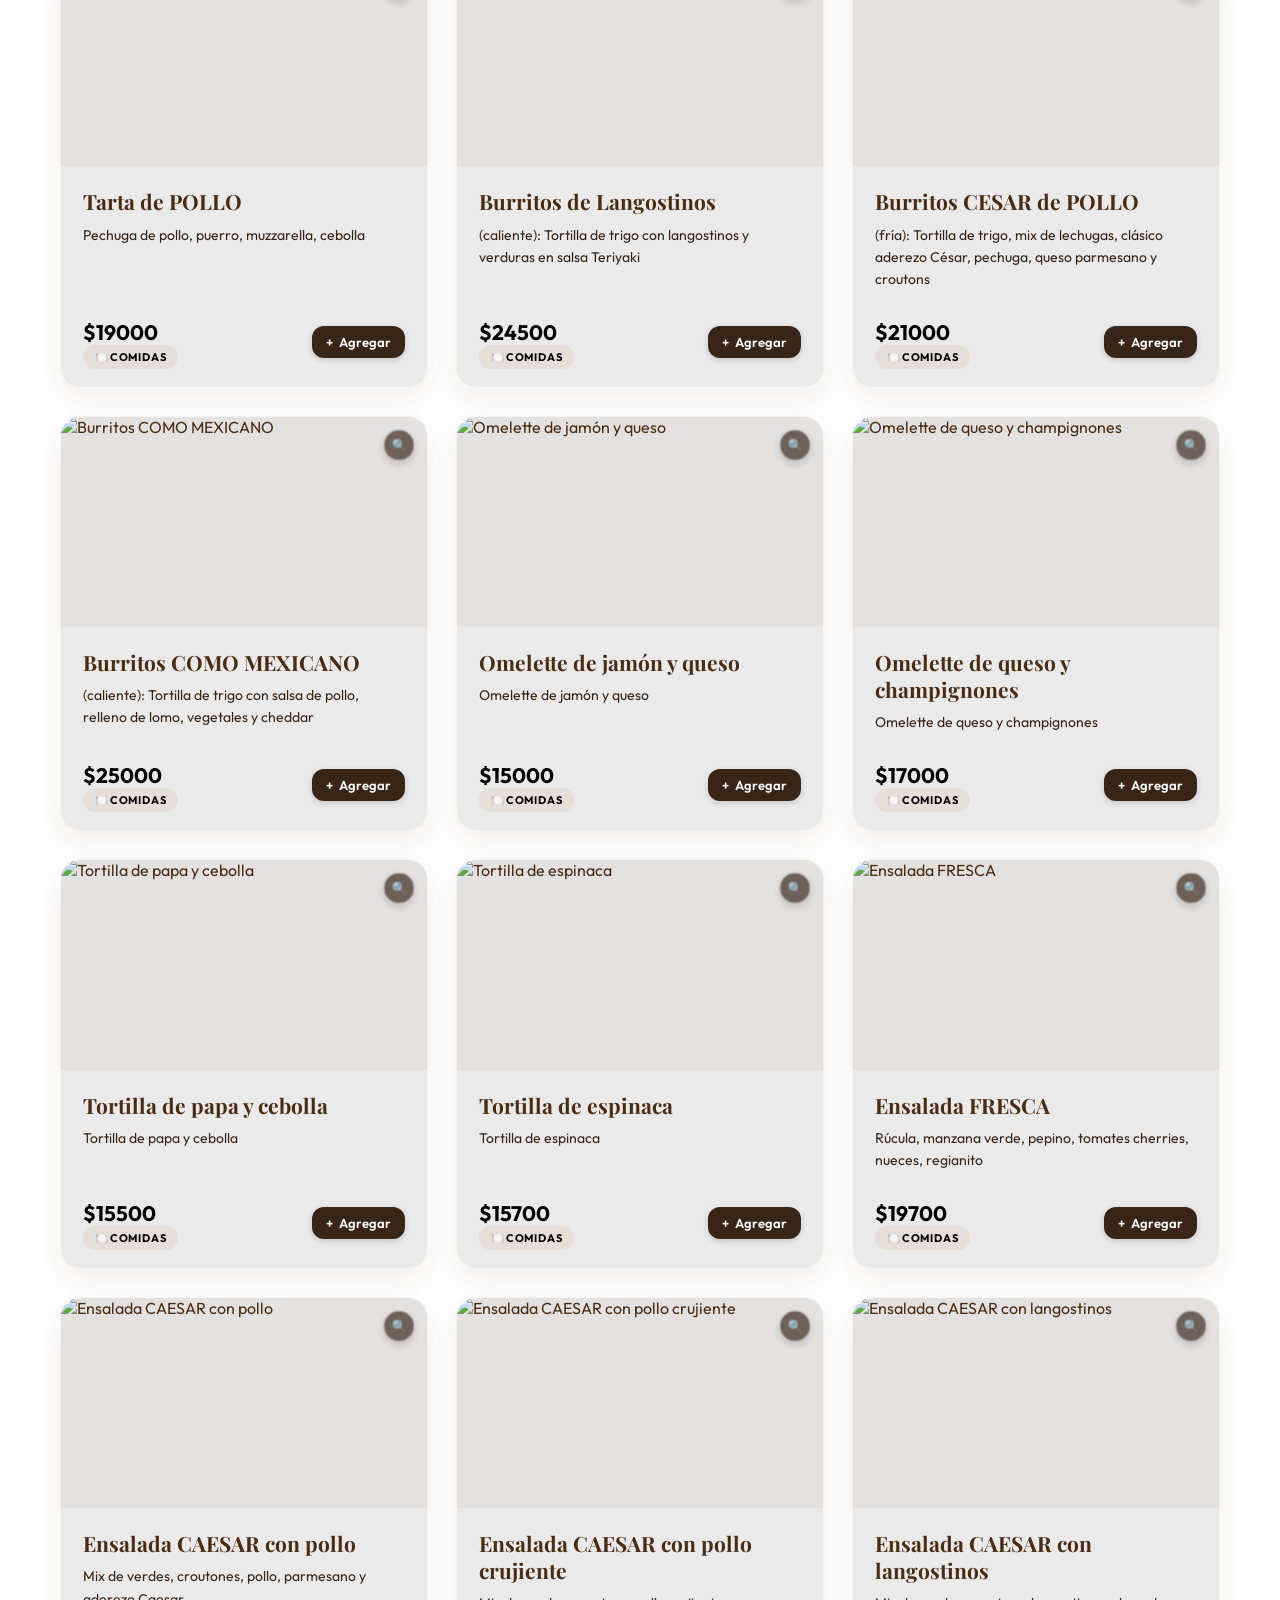
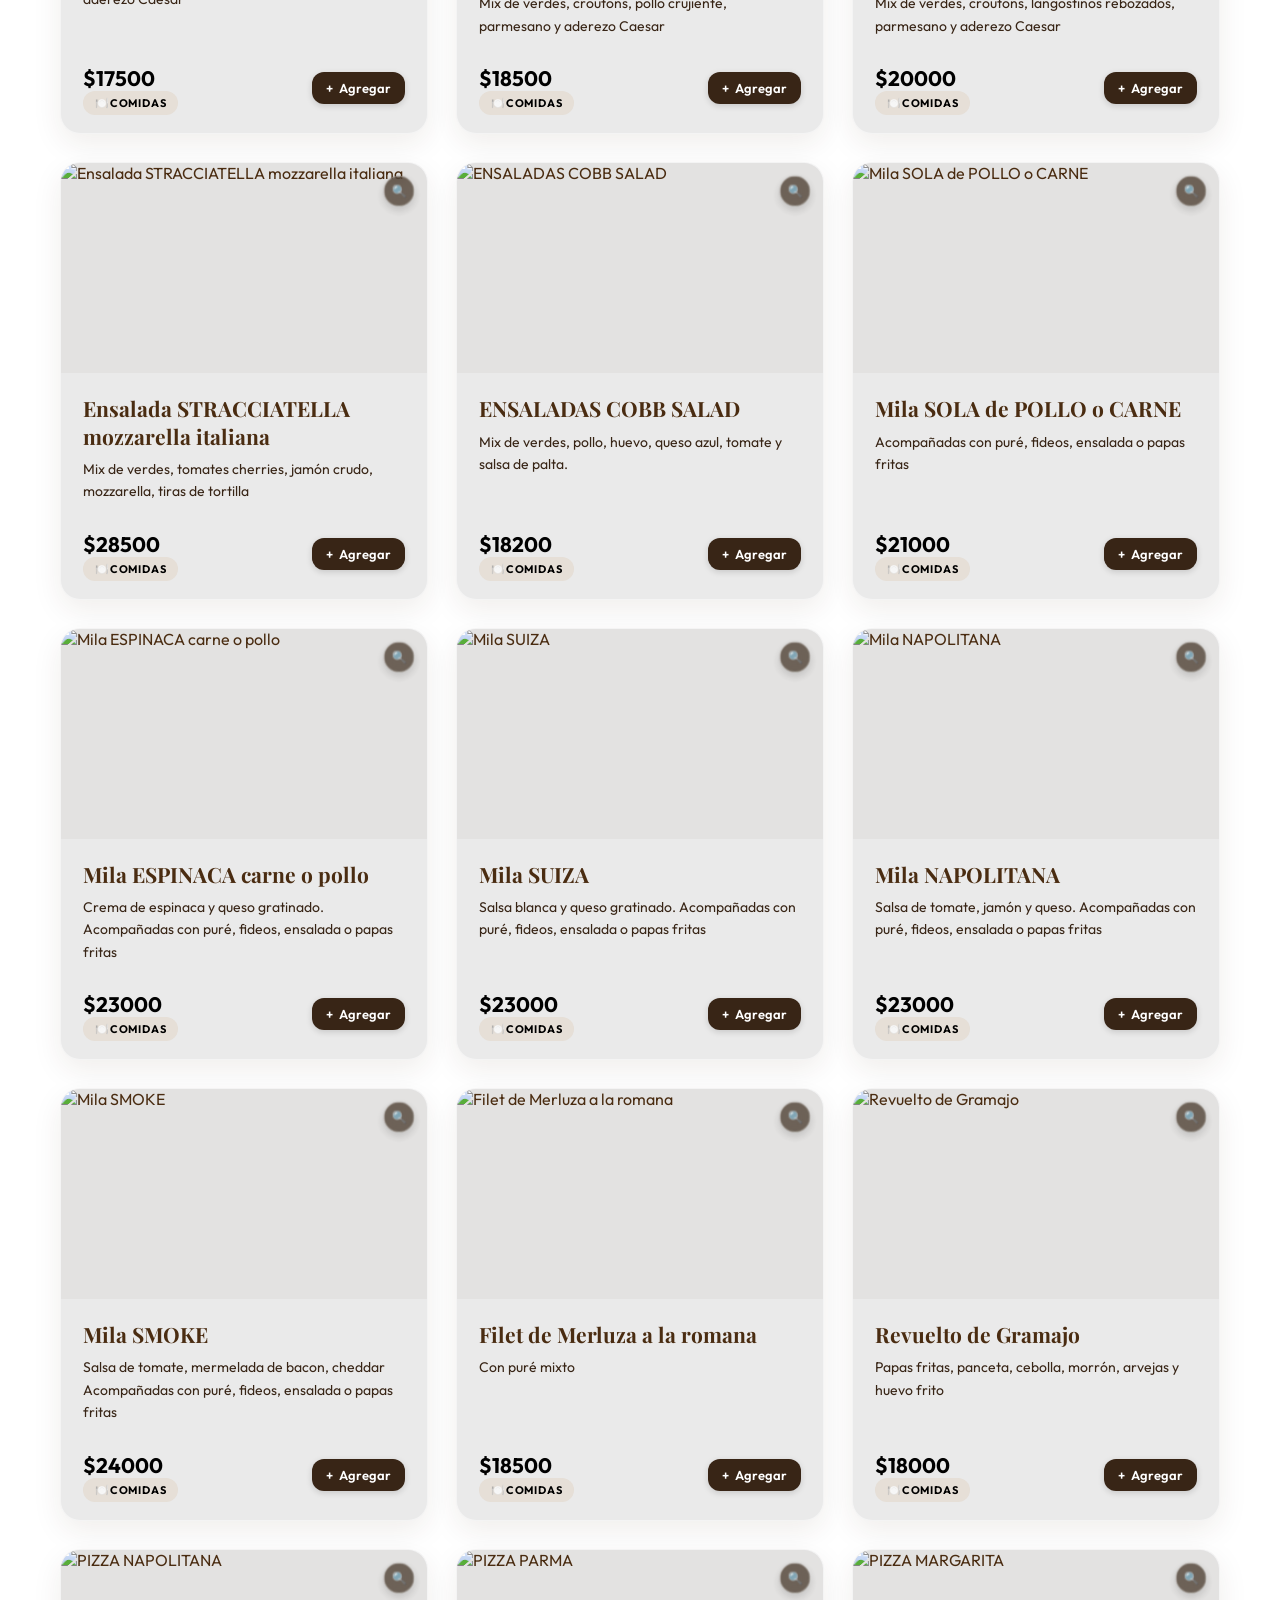
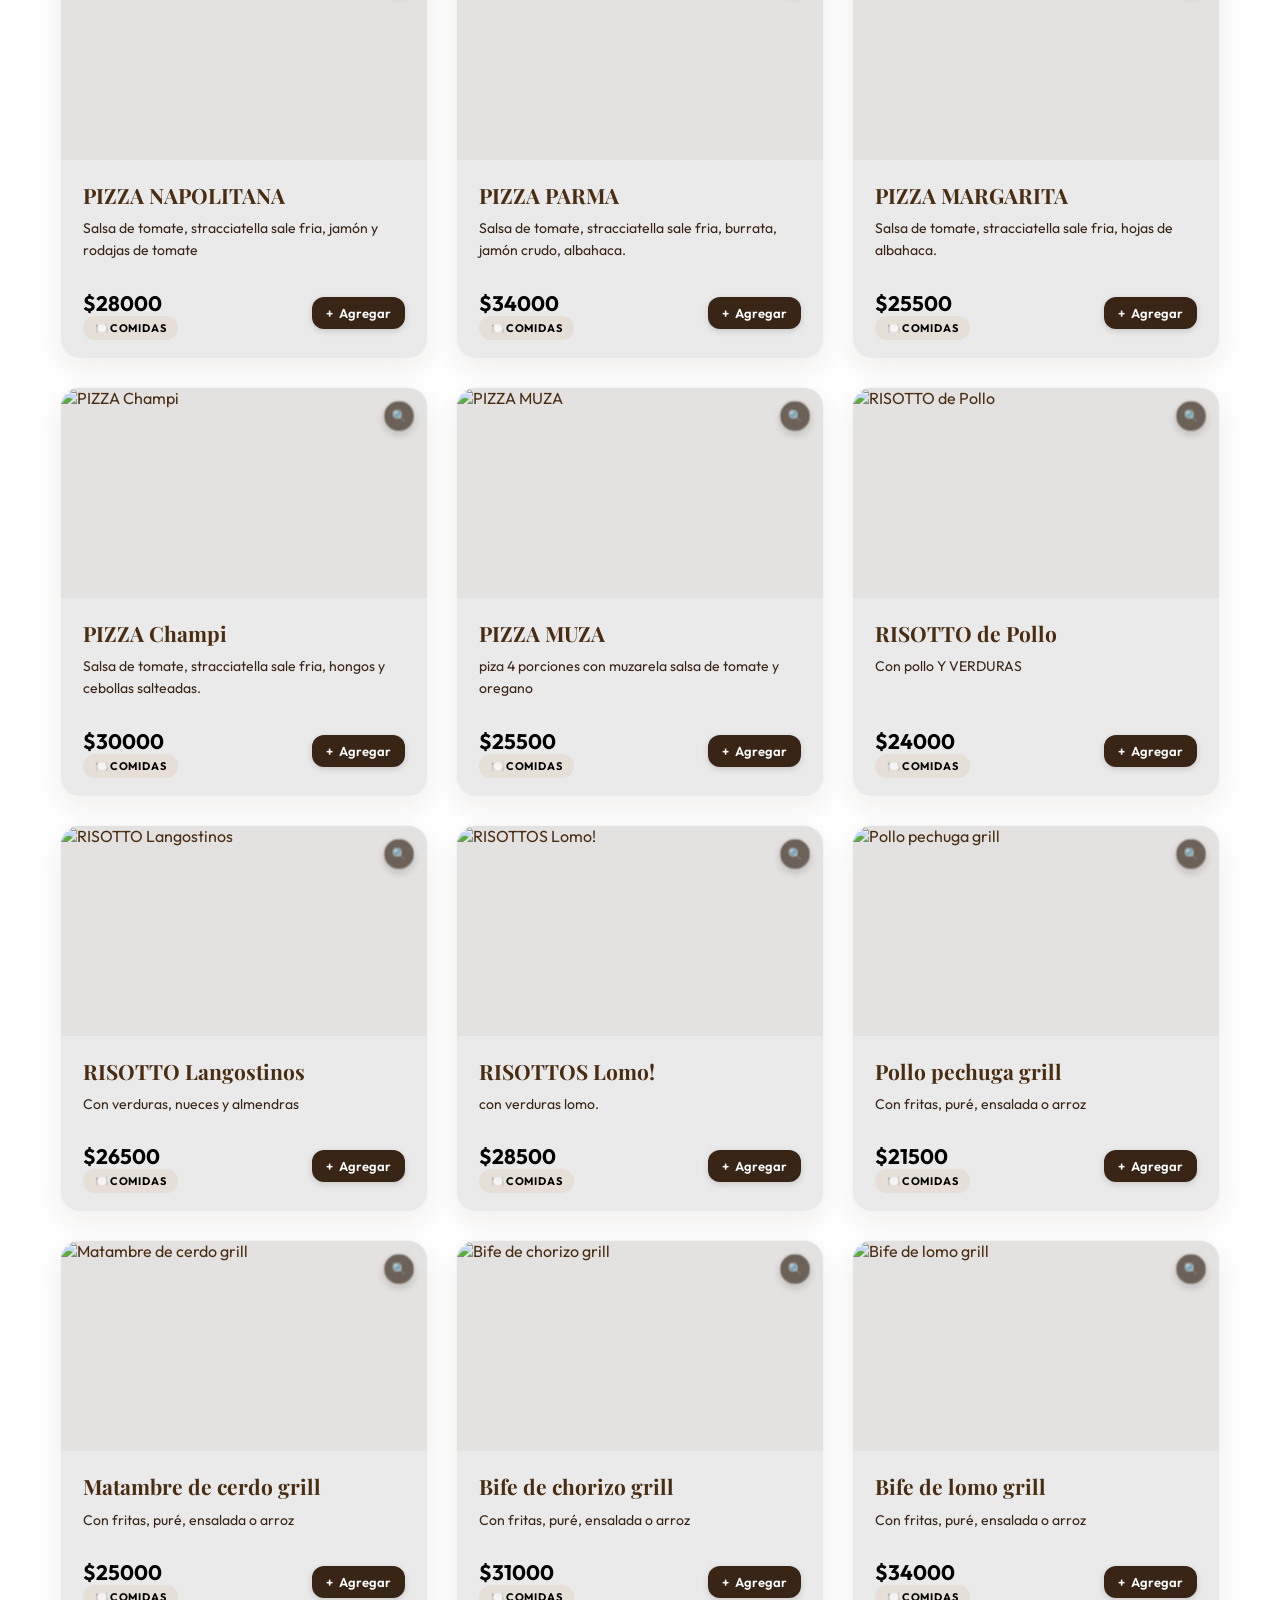
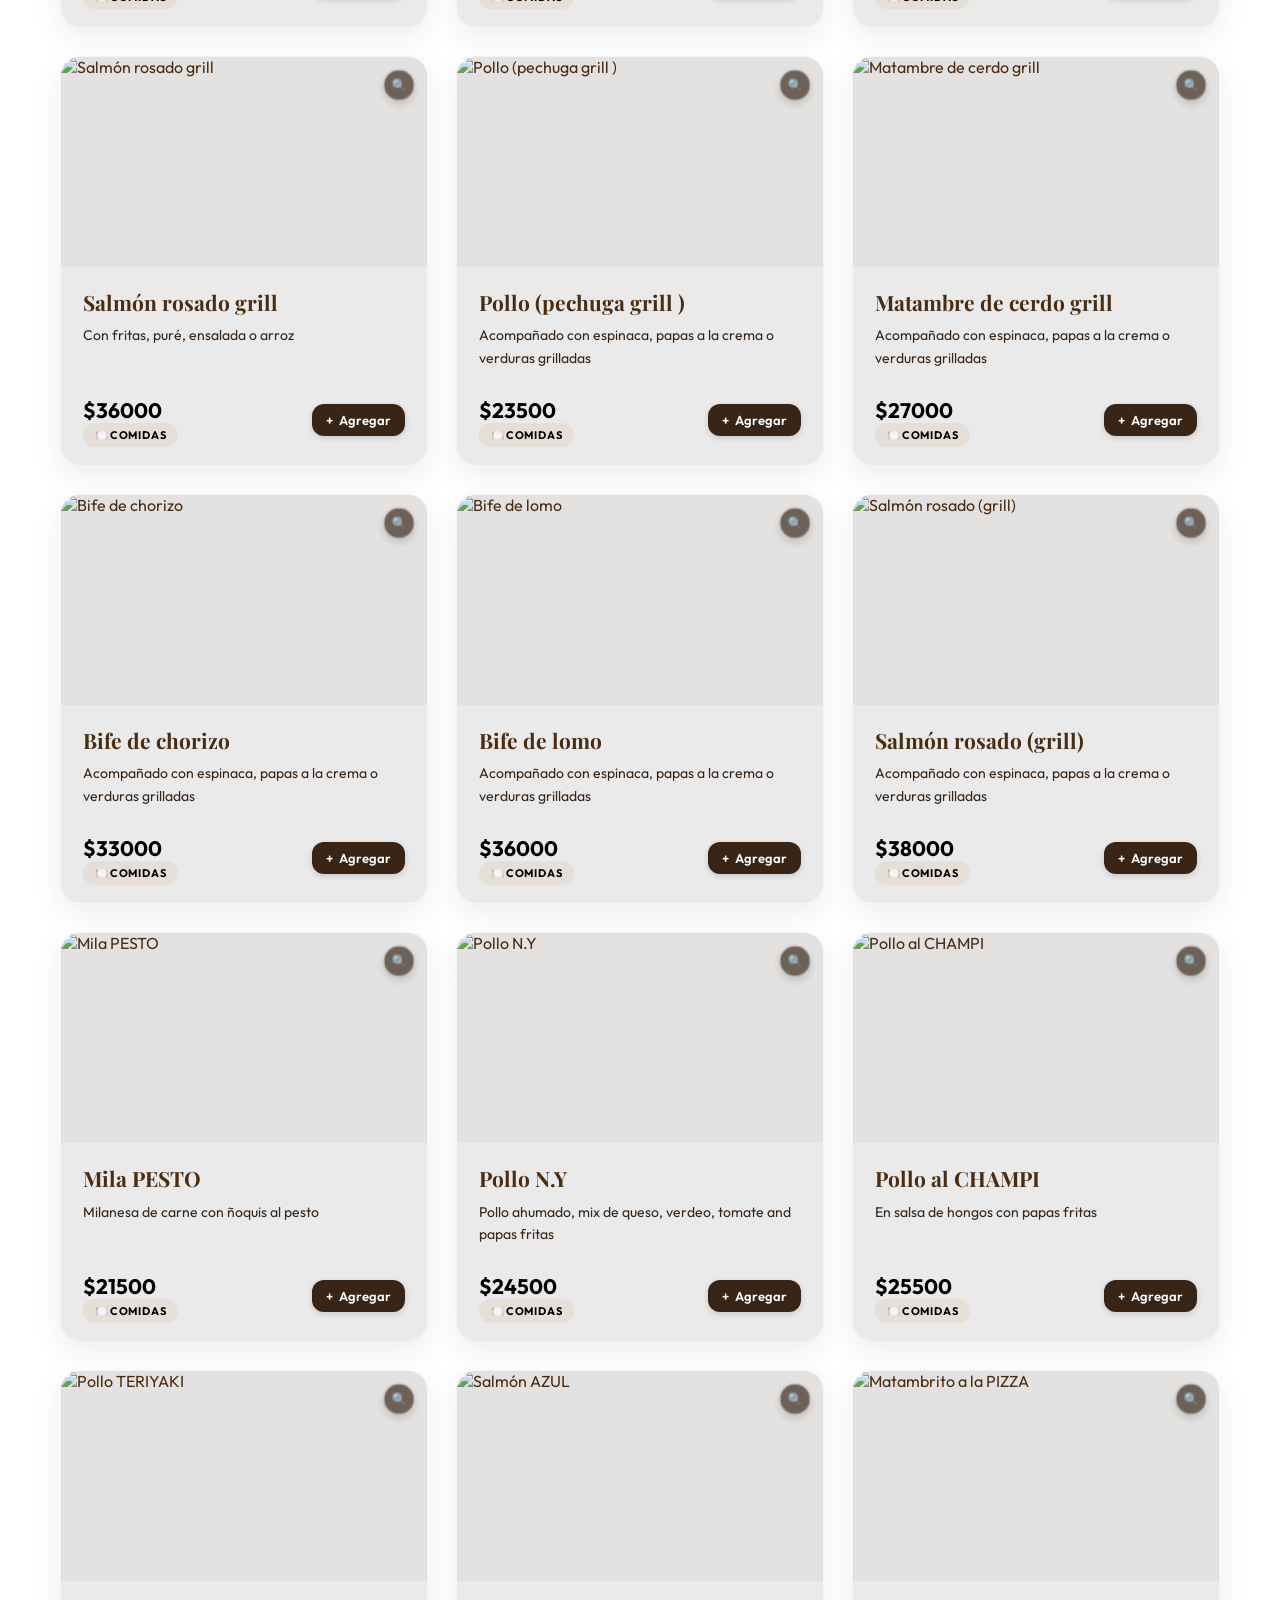
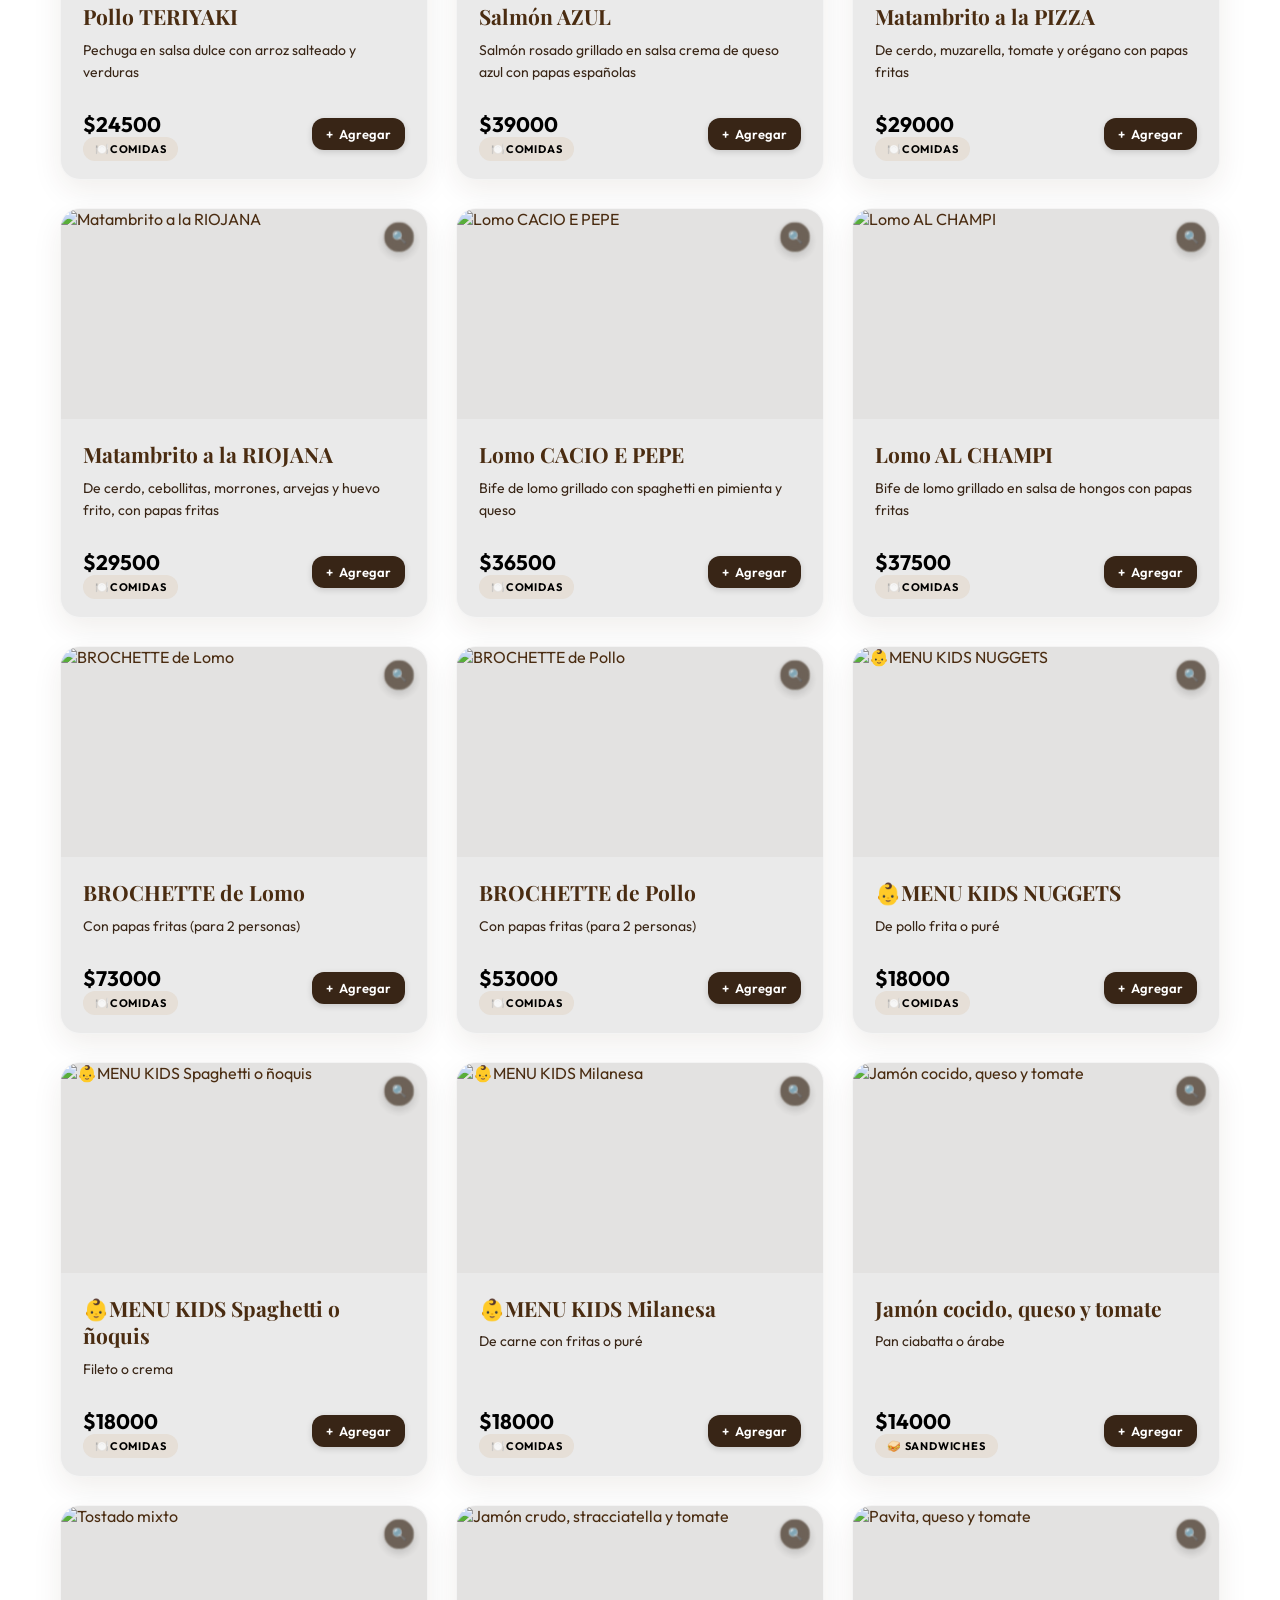
==== commit e8ff086d: "Update index.html" ====
--- a/index.html
+++ b/index.html
@@ -38,7 +38,7 @@
 
         body {
             font-family: 'Outfit', sans-serif;
-            background: url("img/Fondo2.jpg") repeat;
+            background: url("img/fondo8.png") repeat;
             background-size: cover;
             background-attachment: fixed;
             margin: 0;
@@ -529,8 +529,15 @@
         }
 
         @keyframes wineFloat {
-            0%, 100% { transform: translateY(0); }
-            50% { transform: translateY(-3px); }
+
+            0%,
+            100% {
+                transform: translateY(0);
+            }
+
+            50% {
+                transform: translateY(-3px);
+            }
         }
 
         .wine-cta-text {
@@ -940,9 +947,17 @@
         }
 
         @keyframes bumpAnim {
-            0% { transform: scale(1); }
-            50% { transform: scale(1.4); }
-            100% { transform: scale(1); }
+            0% {
+                transform: scale(1);
+            }
+
+            50% {
+                transform: scale(1.4);
+            }
+
+            100% {
+                transform: scale(1);
+            }
         }
 
         /* ================= MODAL / DRAWER DEL CARRITO ================= */
@@ -1605,7 +1620,8 @@
 
     <!-- ENLACE DIRECTO A CARTA DE VINOS -->
     <div class="wine-banner-container">
-        <a href="https://tilo-restocafe.github.io/vinos/" target="_blank" rel="noopener noreferrer" class="wine-cta-btn" id="wineCtaBtn" title="Ir a la Carta de Vinos">
+        <a href="https://tilo-restocafe.github.io/vinos/" target="_blank" rel="noopener noreferrer" class="wine-cta-btn"
+            id="wineCtaBtn" title="Ir a la Carta de Vinos">
             <div class="wine-cta-left">
                 <span class="wine-cta-icon">🍷</span>
                 <div class="wine-cta-text">
@@ -1687,28 +1703,15 @@
         // CONFIGURACIÓN DE LA SUCURSAL Y WHATSAPP
         // ==========================================
         const NOMBRE_LOCAL = "menuclick";
-        
+
         // 🔴 INGRESA AQUÍ TU NÚMERO DE WHATSAPP CON CÓDIGO DE PAÍS (sin +, espacios ni guiones)
         // Ejemplo Argentina: "5491123140119" / México: "5491123140119" / España: "5491123140119"
-        const NUMERO_WHATSAPP = "5491123140119"; 
-
-        // Helper global para búsqueda inteligente de imágenes en subcarpetas locales
+        const NUMERO_WHATSAPP = "5491123140119";
+
+        // Helper global seguro para fallback de imágenes sin loops de red
         window.handleImageError = function (img, originalSrc) {
-            if (!img.dataset.tryStep) {
-                img.dataset.tryStep = "1";
-            }
-            const step = parseInt(img.dataset.tryStep, 10);
-            const fileName = (originalSrc || '').split('/').pop();
-            const folders = ["cafe", "comids", "bebidas", "san"];
-
-            if (step <= folders.length) {
-                const nextFolder = folders[step - 1];
-                img.dataset.tryStep = (step + 1).toString();
-                img.src = `img/${nextFolder}/${fileName}`;
-            } else {
-                img.src = "https://via.placeholder.com/400x300?text=Sin+Imagen";
-                img.onerror = null;
-            }
+            img.onerror = null;
+            img.src = "img/logo.png";
         };
 
         document.addEventListener('DOMContentLoaded', () => {
@@ -1826,14 +1829,14 @@
 
             // Detección dinámica de GitHub para soporte marca blanca
             const host = window.location.hostname;
-            const pathParts = window.location.pathname.split("/");
-
-            let USER = 'segenesis1'; // Fallback por defecto
-            let REPO = 'carta';     // Fallback por defecto
+            const pathParts = window.location.pathname.split("/").filter(Boolean);
+
+            let USER = 'segenesis1-sudo'; // Fallback por defecto
+            let REPO = 'catawhatsap';     // Fallback por defecto
 
             if (host.includes(".github.io")) {
                 USER = host.split(".")[0];
-                REPO = pathParts[1] || "";
+                REPO = pathParts[0] || (USER + ".github.io");
             }
 
             // Detección de desarrollo local (Localhost/127.0.0.1 o protocolo file://)
@@ -2176,20 +2179,29 @@
             // =============================================
             async function cargarTeleprompter() {
                 try {
-                    let url = `./sugerencias.json?t=${Date.now()}`;
+                    const cacheBust = `?t=${Date.now()}`;
                     let res;
-                    if (!isLocal) {
-                        const githubUrl = `https://raw.githubusercontent.com/${USER}/${REPO}/main/sugerencias.json?t=${Date.now()}`;
-                        try {
-                            res = await fetch(githubUrl, { cache: "no-store" });
-                            if (!res.ok) throw new Error("GitHub Raw returned non-OK status");
-                        } catch (err) {
-                            console.warn("GitHub Raw suggestions failed, falling back to local Pages path", err);
-                            res = await fetch(url, { cache: "no-store" });
+
+                    // Prioridad 1: Carga desde Pages/local sin consumir tasa de GitHub
+                    try {
+                        res = await fetch(`./sugerencias.json${cacheBust}`, { cache: "no-store" });
+                    } catch (e) {
+                        res = null;
+                    }
+
+                    // Prioridad 2: Fallback a GitHub Raw si no está disponible localmente
+                    if (!res || !res.ok) {
+                        if (!isLocal && USER && REPO) {
+                            const githubUrl = `https://raw.githubusercontent.com/${USER}/${REPO}/main/sugerencias.json${cacheBust}`;
+                            try {
+                                res = await fetch(githubUrl, { cache: "no-store" });
+                            } catch (err) {
+                                console.warn("GitHub Raw sugerencias fallback falló:", err);
+                            }
                         }
-                    } else {
-                        res = await fetch(url, { cache: "no-store" });
                     }
+
+                    if (!res || !res.ok) throw new Error("No se pudo cargar sugerencias.json");
                     const data = await res.json();
 
                     // Ajustar título y banner de forma genérica
@@ -2275,35 +2287,35 @@
                             : "productos-port.json";
 
                 try {
-                    let url = `./${archivo}?t=${Date.now()}`;
+                    const cacheBust = `?t=${Date.now()}`;
                     let res;
-                    if (!isLocal) {
-                        const githubUrl = `https://raw.githubusercontent.com/${USER}/${REPO}/main/${archivo}?t=${Date.now()}`;
+
+                    // Prioridad 1: Carga directa desde el host (Pages o local) - ultra rápida y sin rate limit
+                    try {
+                        res = await fetch(`./${archivo}${cacheBust}`, { cache: "no-store" });
+                    } catch (e) {
+                        res = null;
+                    }
+
+                    // Fallback a productos.json local si el idioma solicitado no existe aún
+                    if ((!res || !res.ok) && archivo !== "productos.json") {
                         try {
-                            res = await fetch(githubUrl, { cache: "no-store" });
-                            if (!res.ok) throw new Error("GitHub Raw returned non-OK status");
-                        } catch (err) {
-                            console.warn("GitHub Raw products failed, falling back to local Pages path", err);
-                            res = await fetch(url, { cache: "no-store" });
-                        }
-                    } else {
-                        try {
-                            res = await fetch(url, { cache: "no-store" });
-                            if (!res.ok) throw new Error("Local file not found");
-                        } catch (err) {
-                            const githubUrl = `https://raw.githubusercontent.com/${USER}/${REPO}/main/${archivo}?t=${Date.now()}`;
-                            res = await fetch(githubUrl, { cache: "no-store" });
+                            res = await fetch(`./productos.json${cacheBust}`, { cache: "no-store" });
+                        } catch (e) {
+                            res = null;
                         }
                     }
 
-                    if ((!res || !res.ok) && archivo !== "productos.json") {
-                        // Fallback a productos.json si el archivo en otro idioma aún no existe
-                        const fallbackUrl = isLocal ? `./productos.json?t=${Date.now()}` : `https://raw.githubusercontent.com/${USER}/${REPO}/main/productos.json?t=${Date.now()}`;
-                        try {
-                            res = await fetch(fallbackUrl, { cache: "no-store" });
-                        } catch {
-                            const fallbackGh = `https://raw.githubusercontent.com/${USER}/${REPO}/main/productos.json?t=${Date.now()}`;
-                            res = await fetch(fallbackGh, { cache: "no-store" });
+                    // Prioridad 2: Rescate desde GitHub Raw solo si la carga local falló
+                    if (!res || !res.ok) {
+                        if (!isLocal && USER && REPO) {
+                            try {
+                                const githubUrl = `https://raw.githubusercontent.com/${USER}/${REPO}/main/${archivo}${cacheBust}`;
+                                res = await fetch(githubUrl, { cache: "no-store" });
+                            } catch (err) {
+                                const fallbackGh = `https://raw.githubusercontent.com/${USER}/${REPO}/main/productos.json${cacheBust}`;
+                                res = await fetch(fallbackGh, { cache: "no-store" }).catch(() => null);
+                            }
                         }
                     }
 
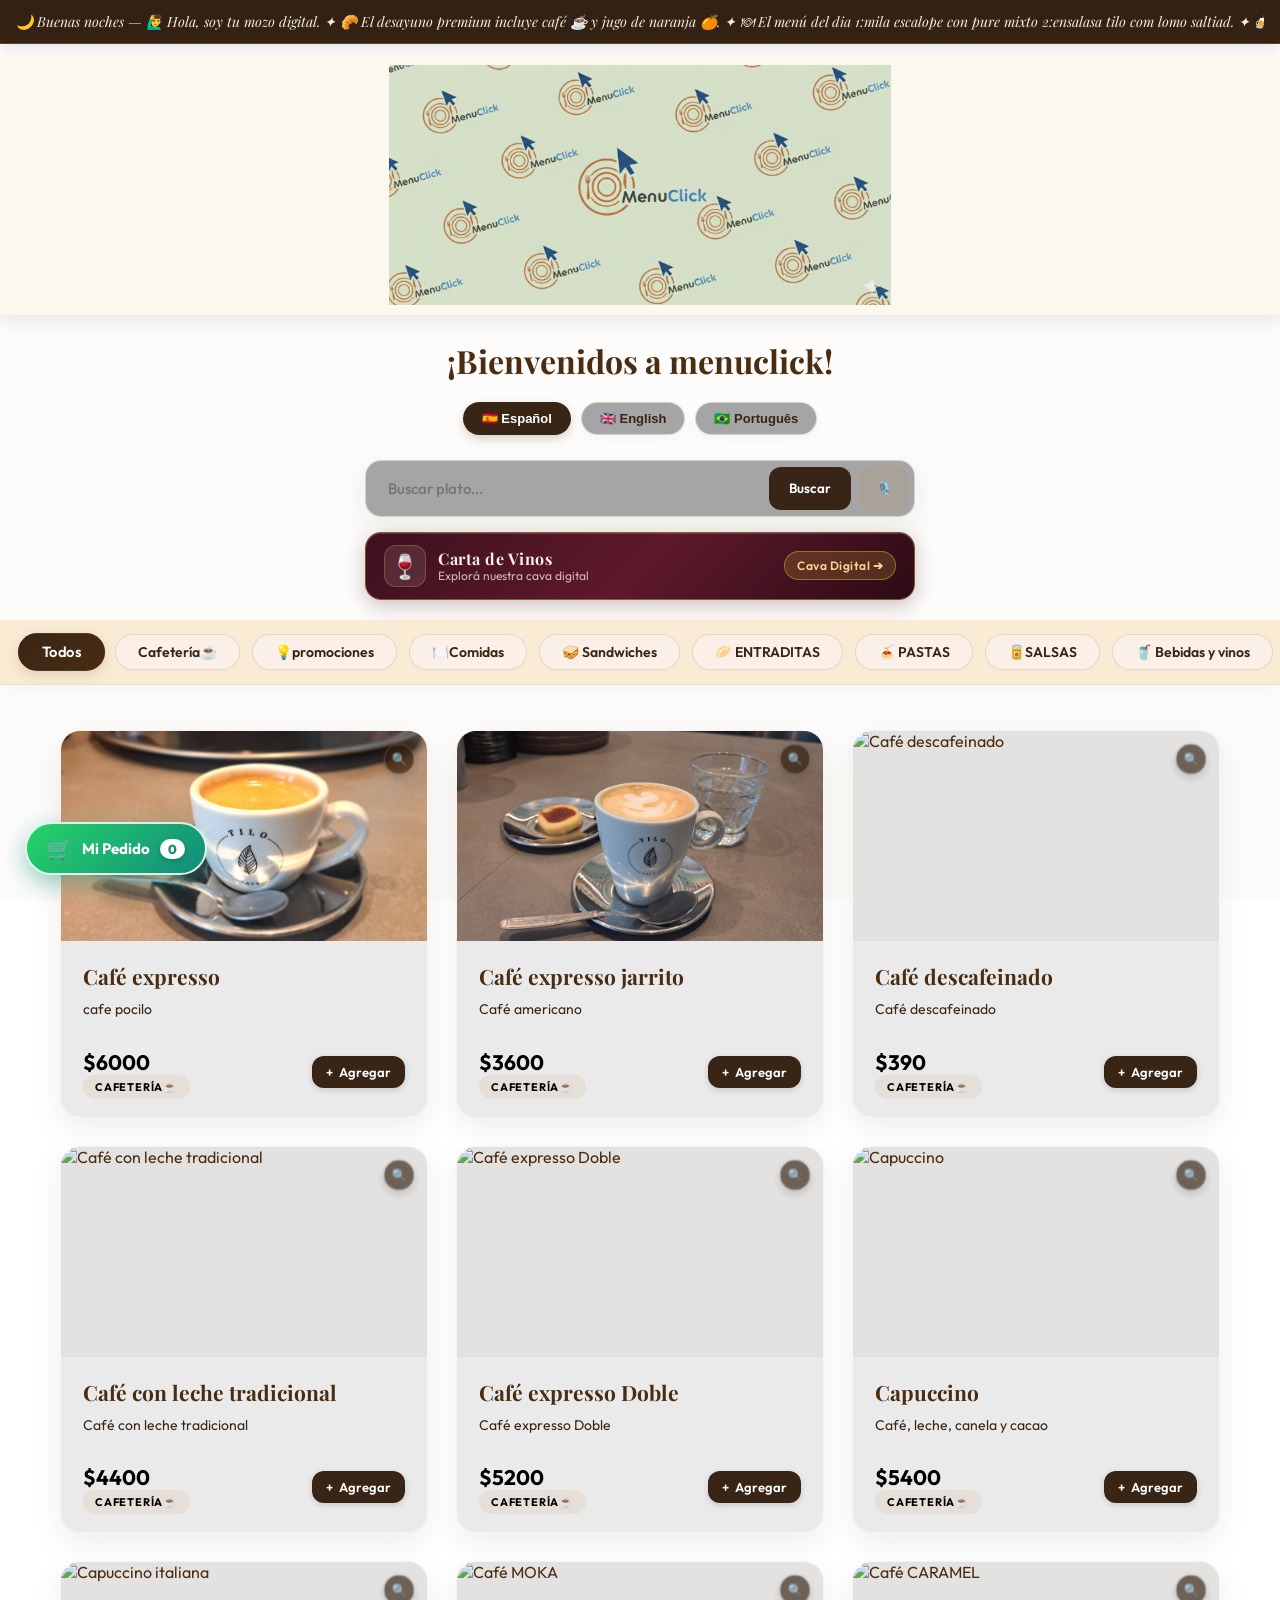
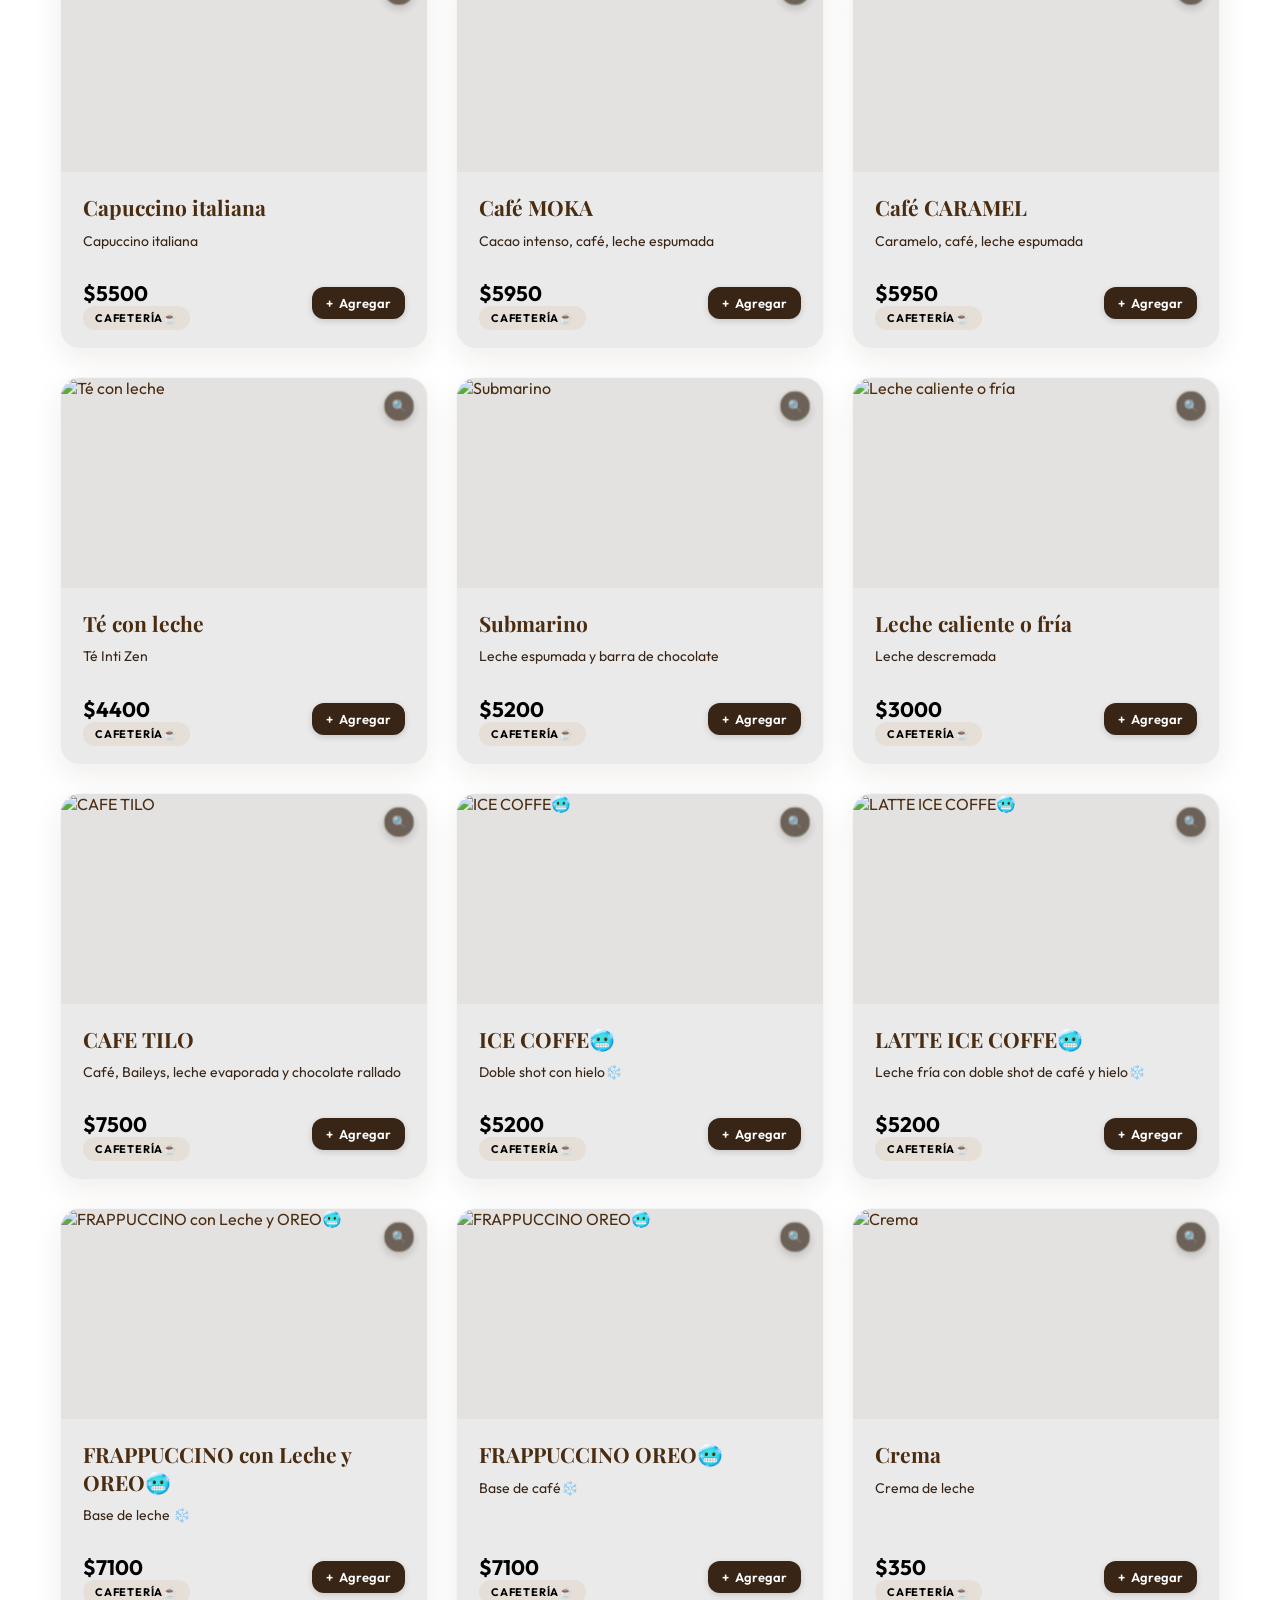
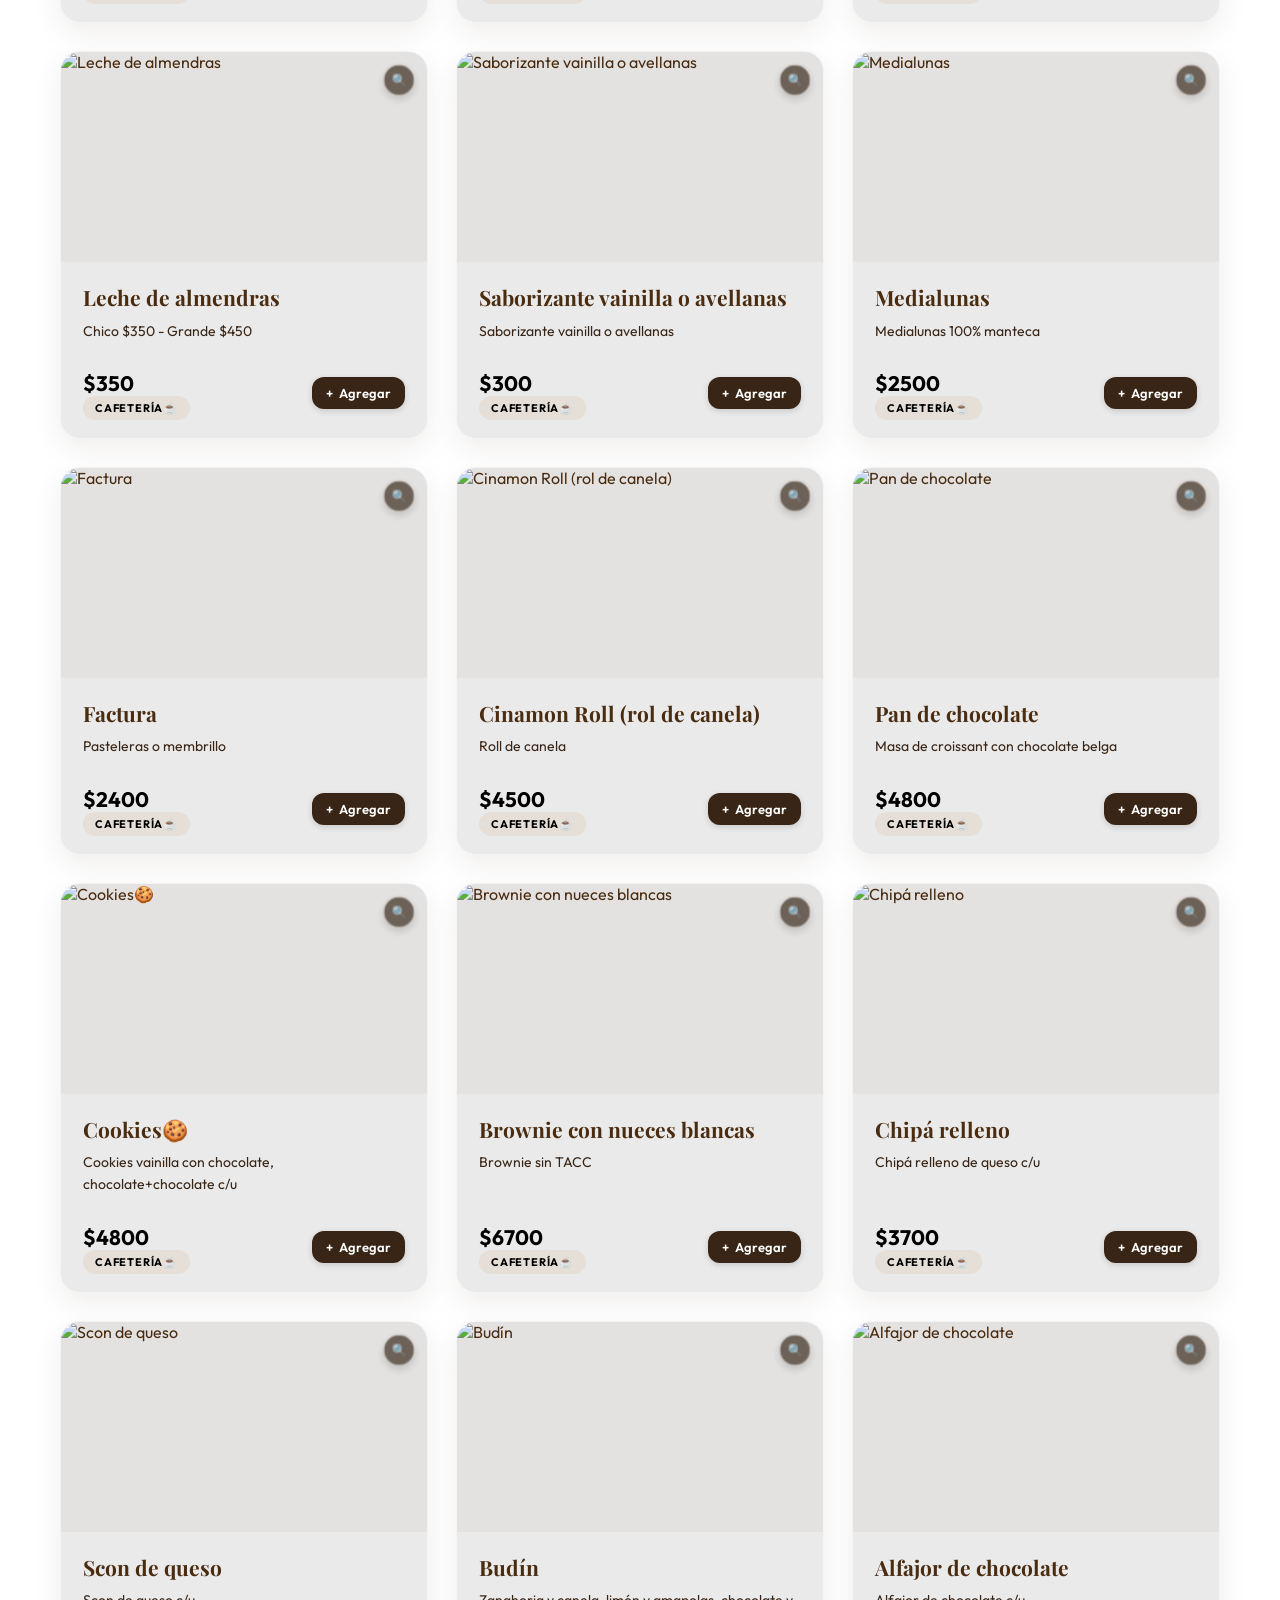
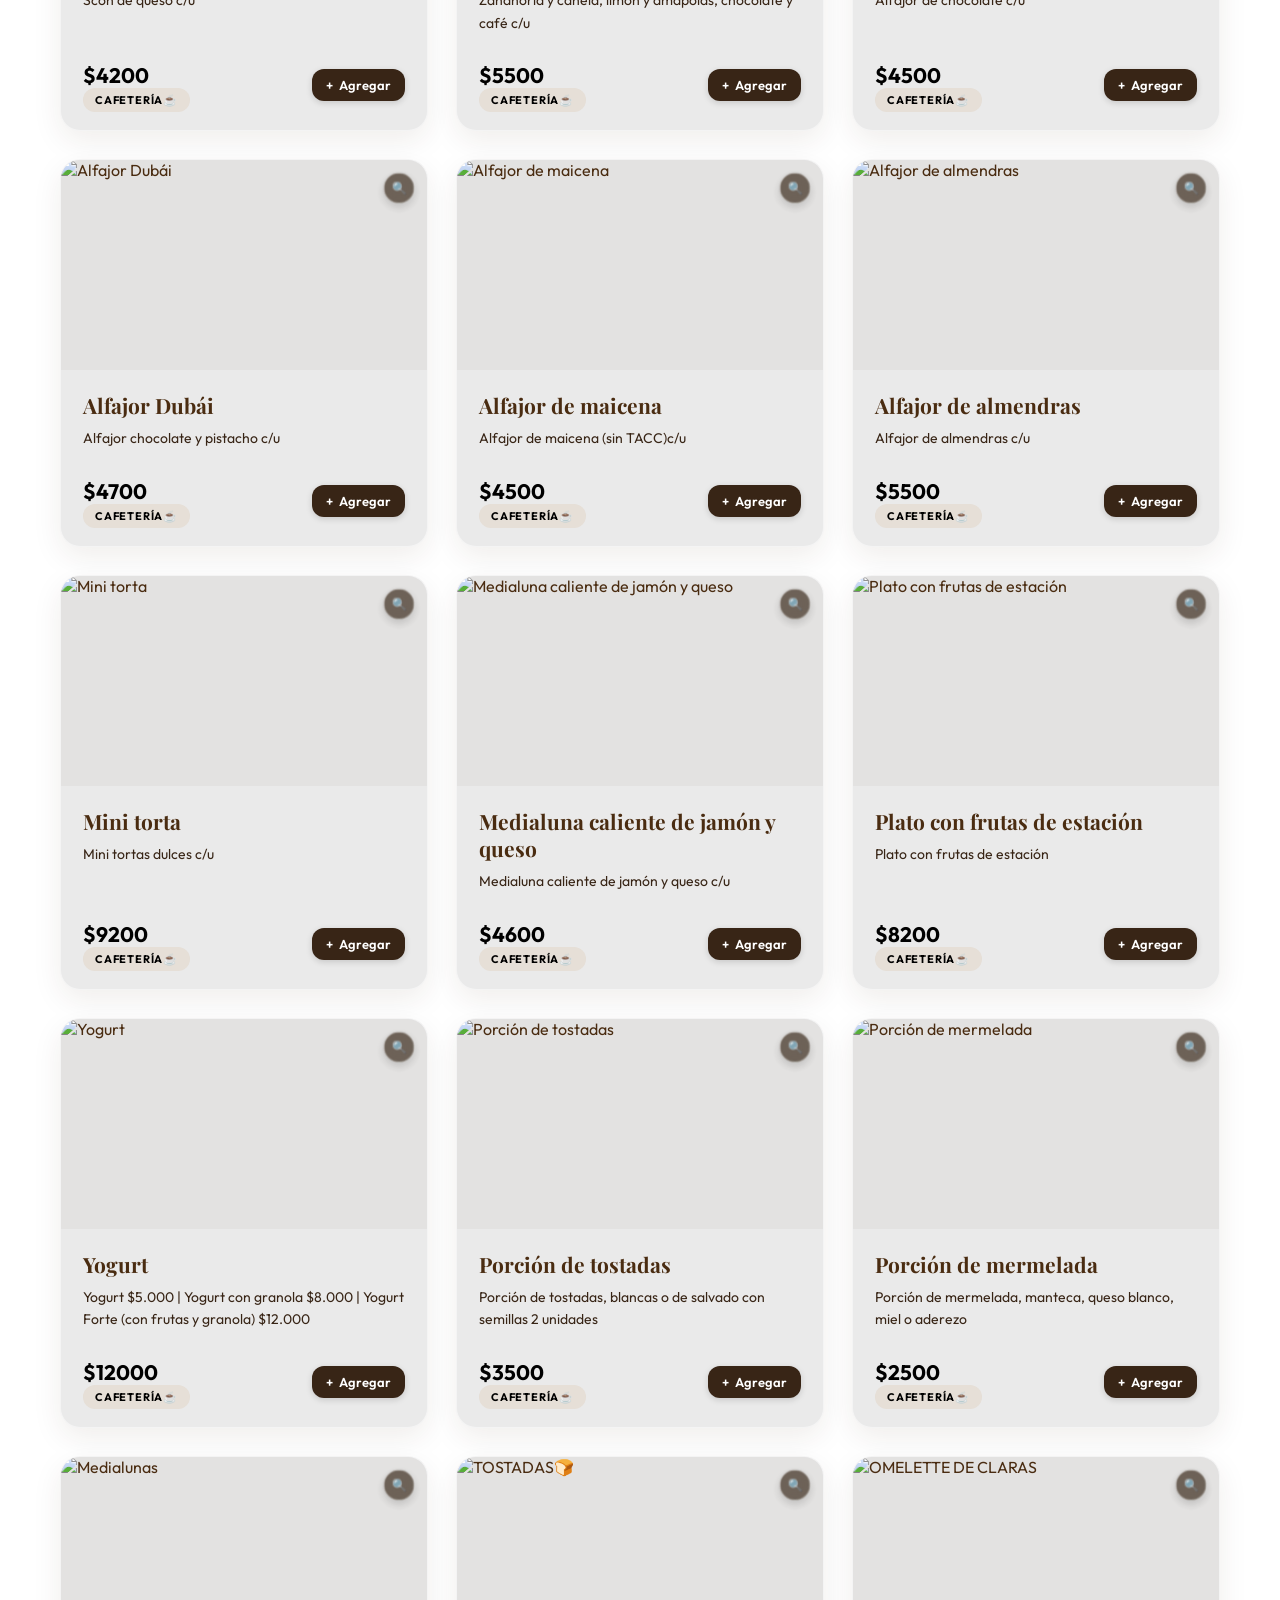
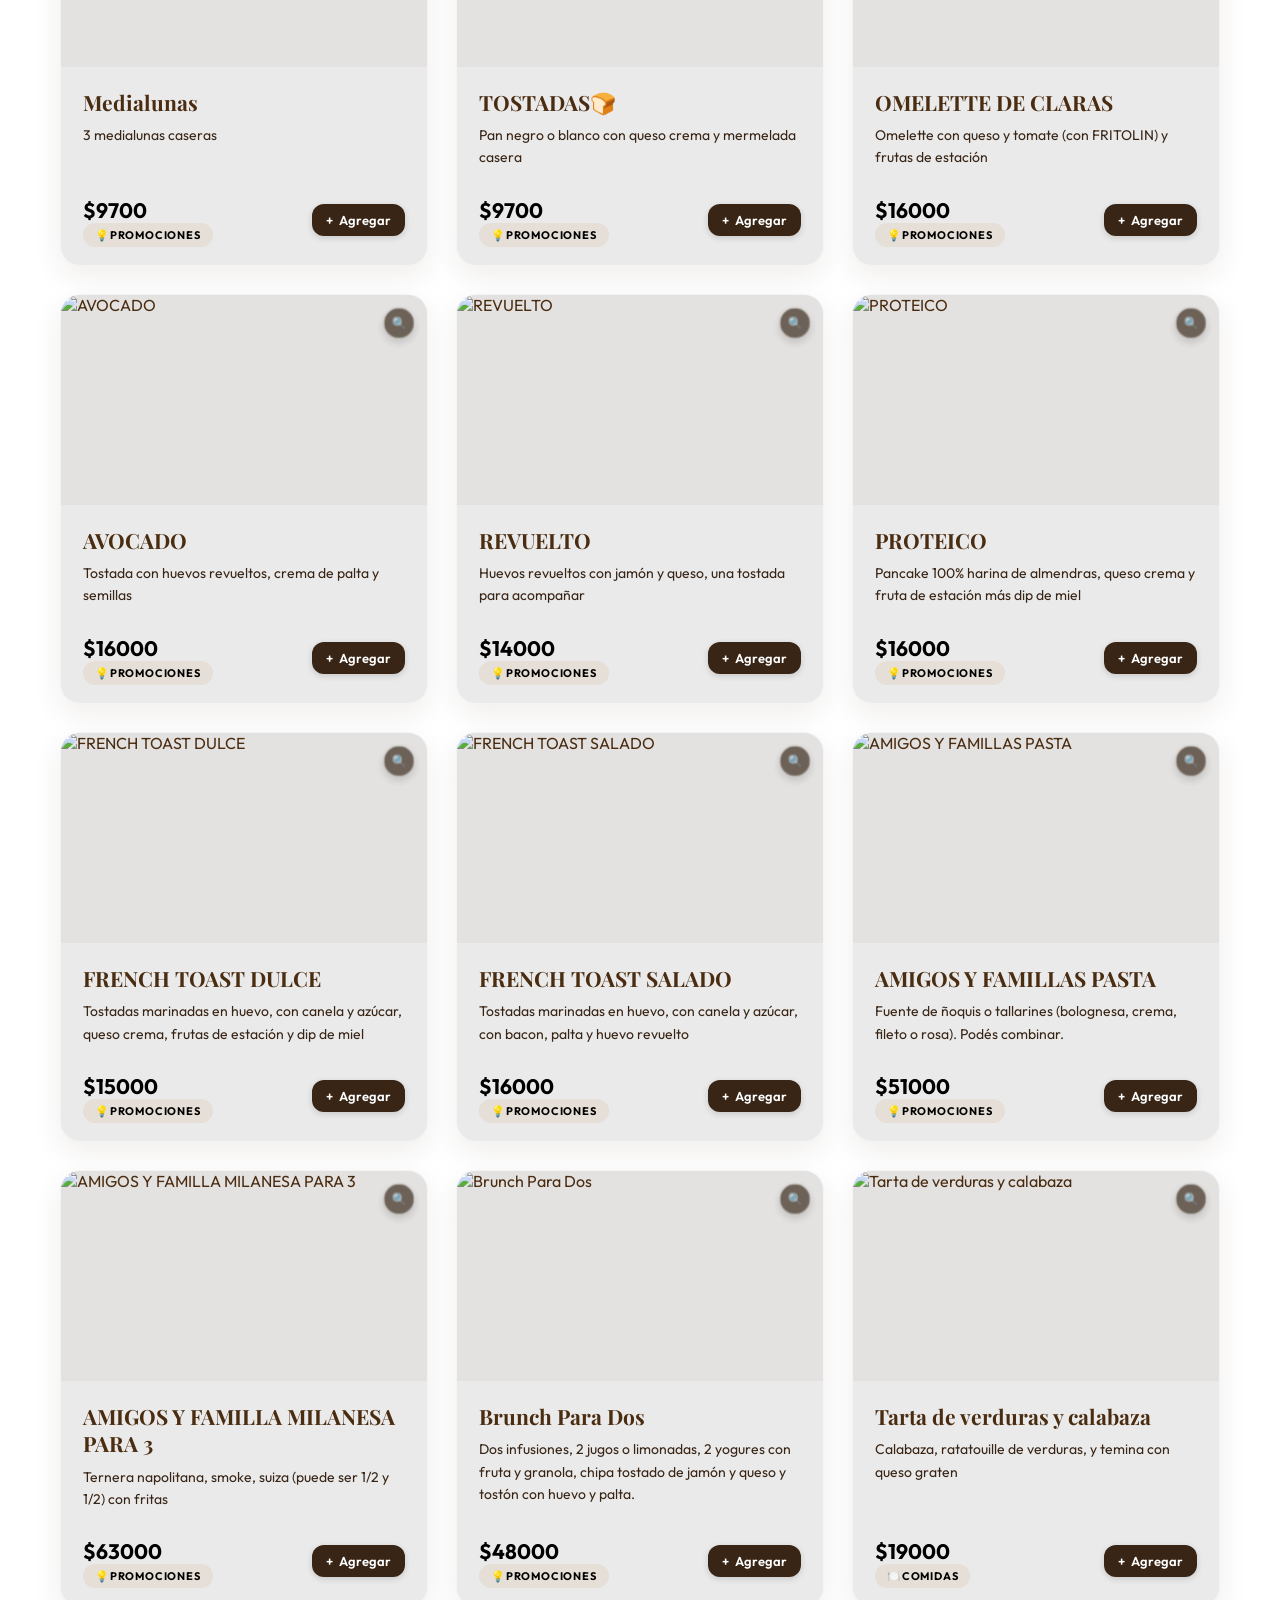
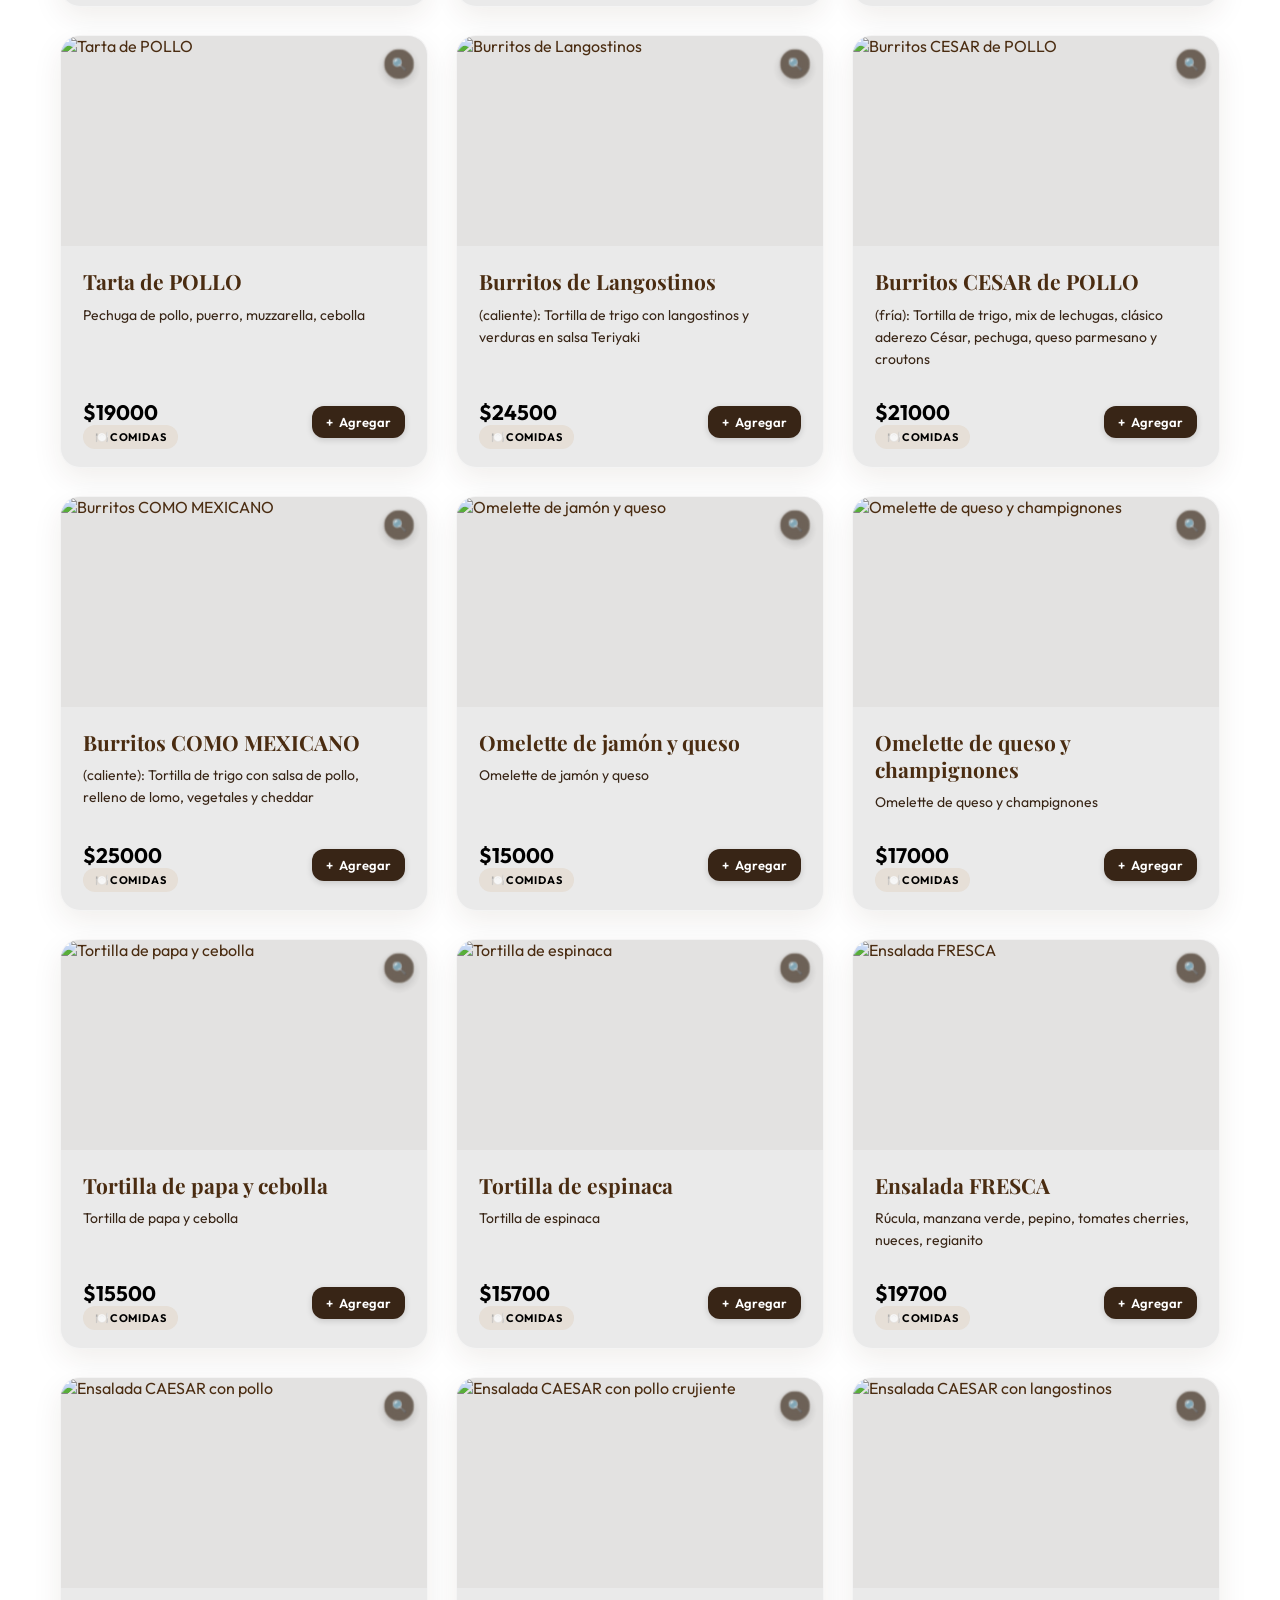
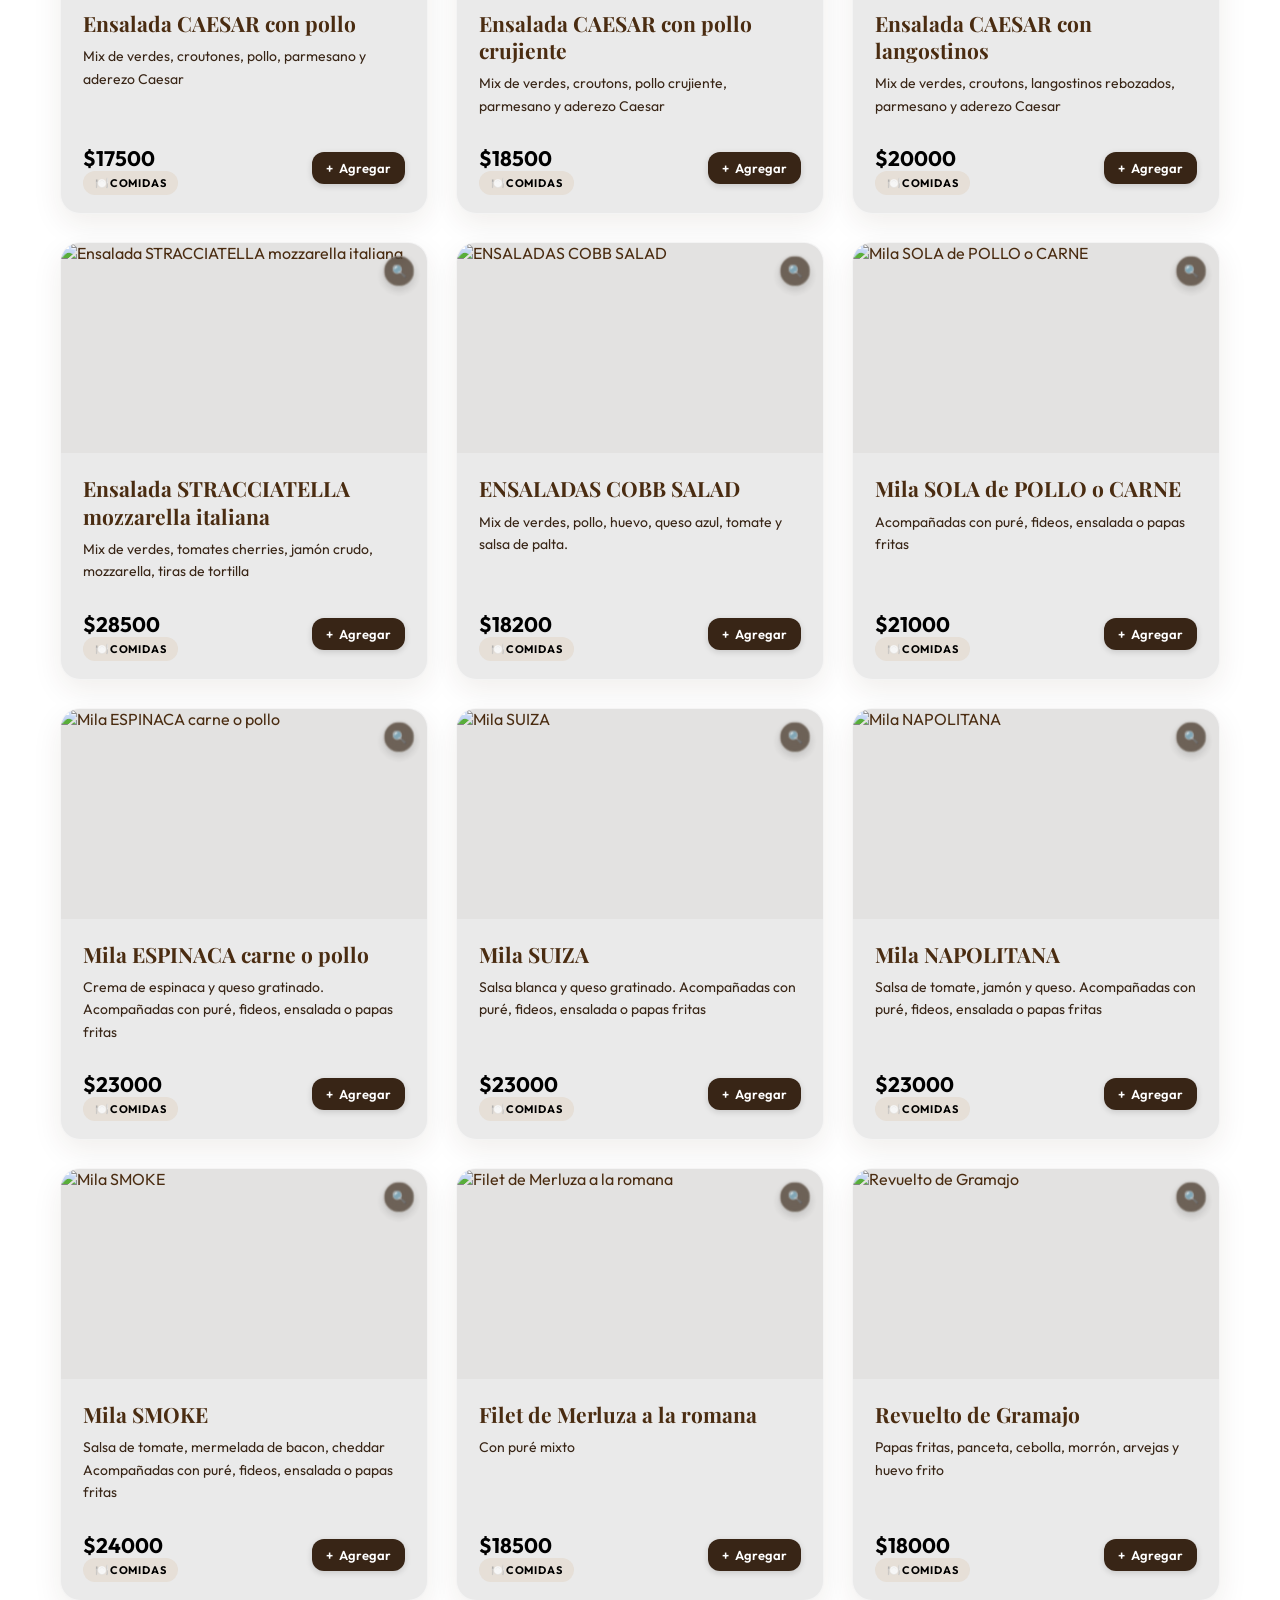
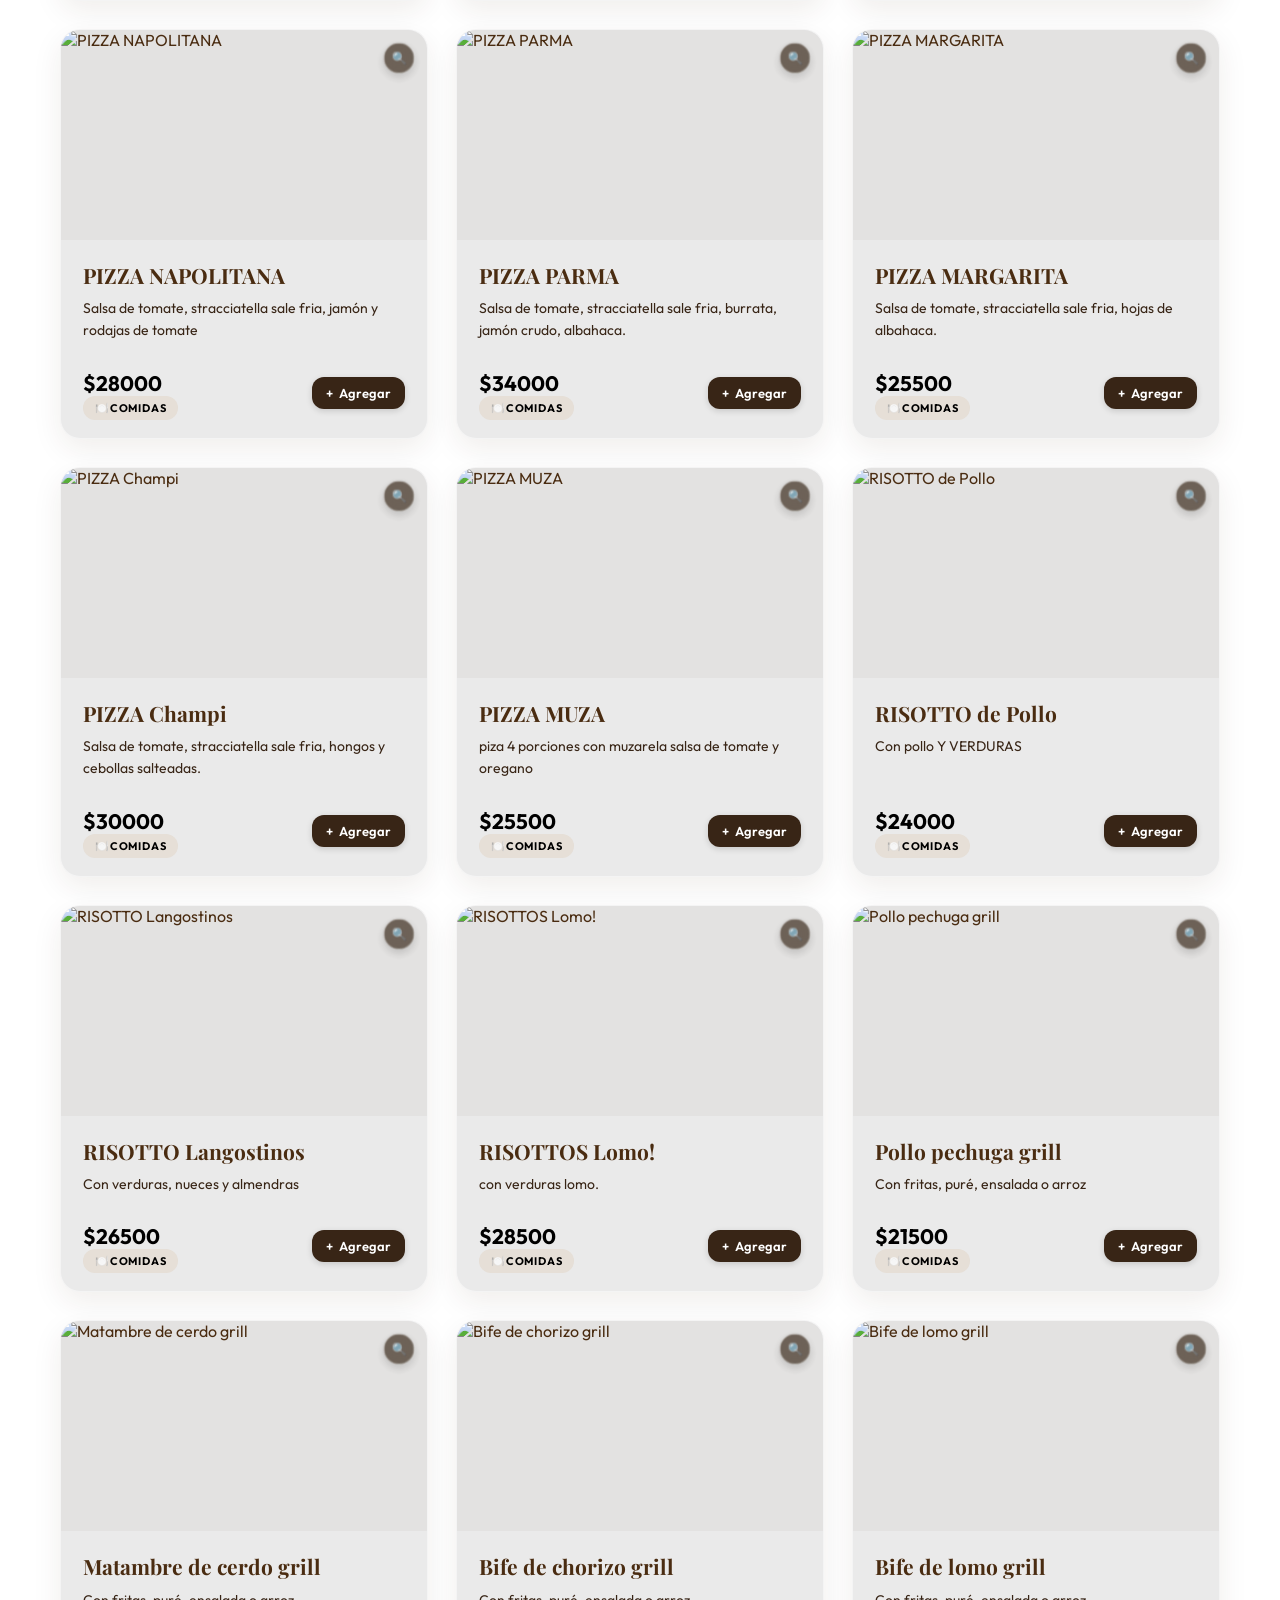
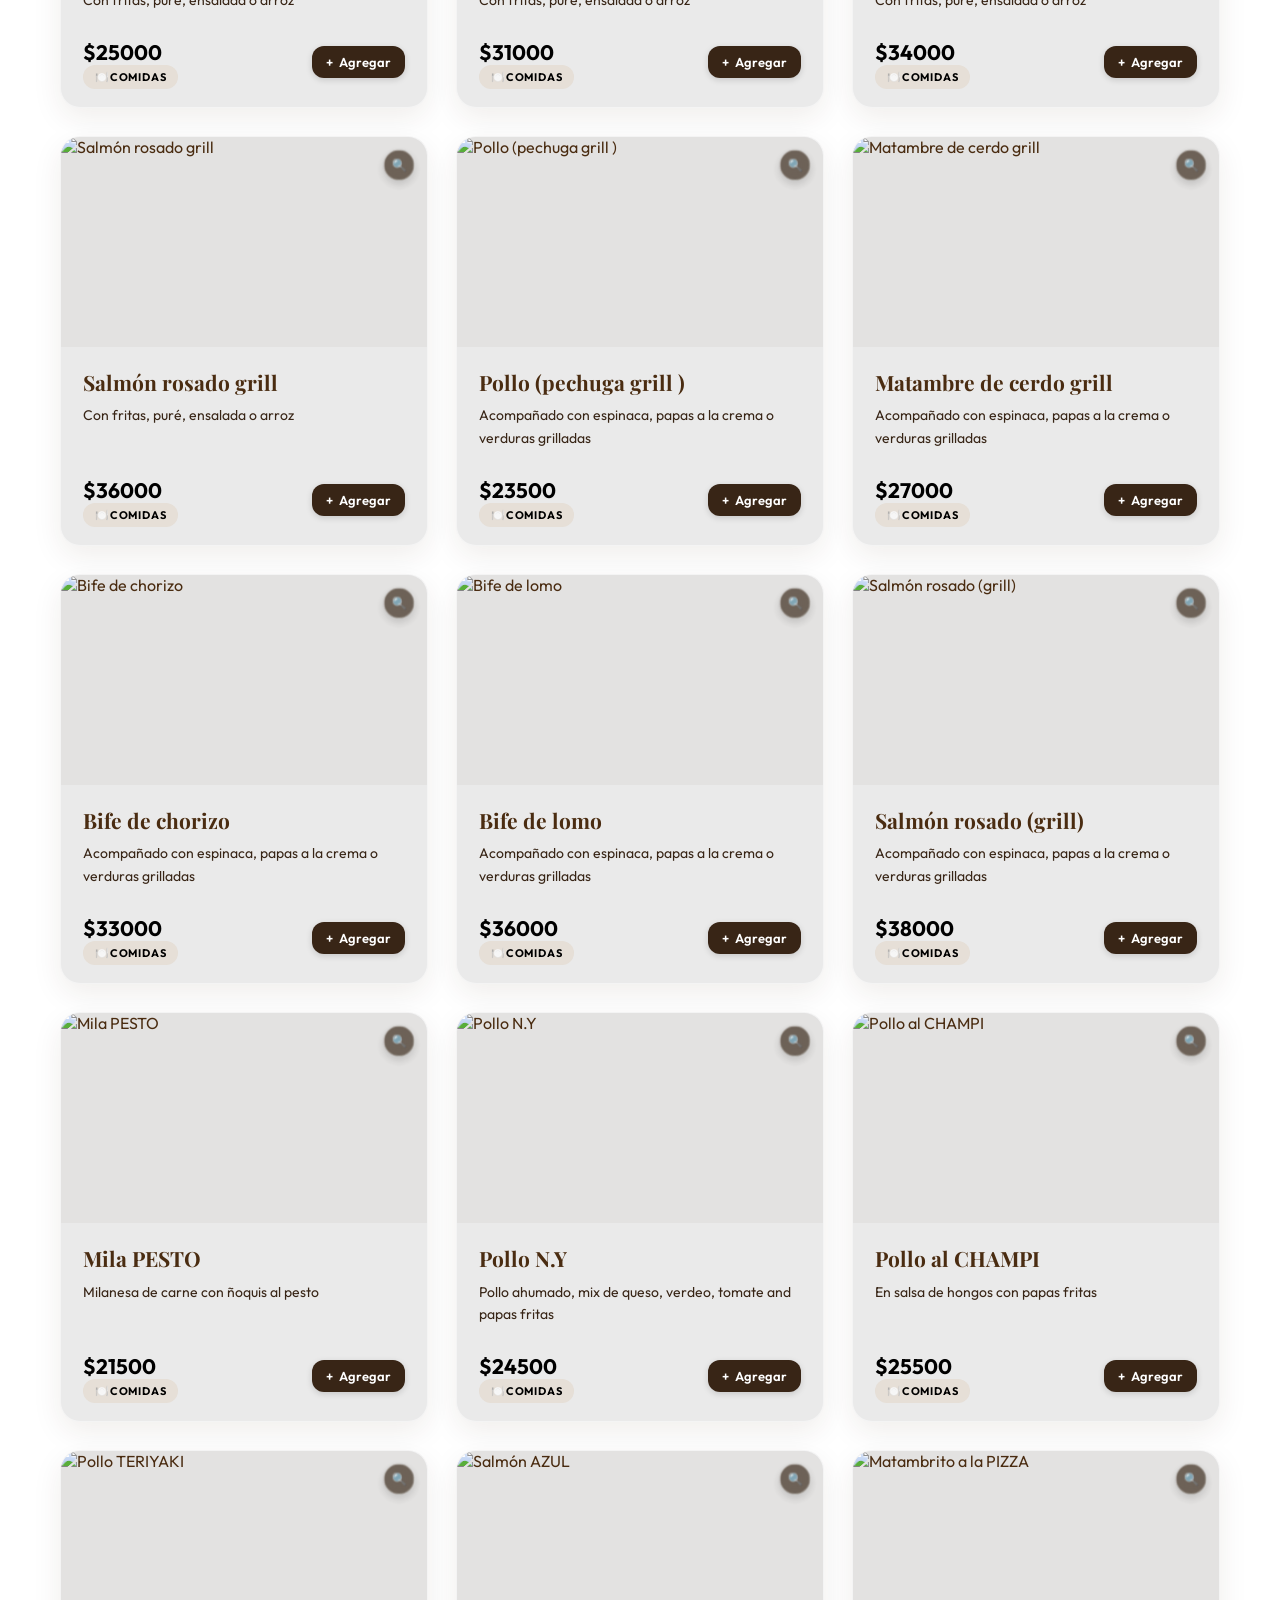
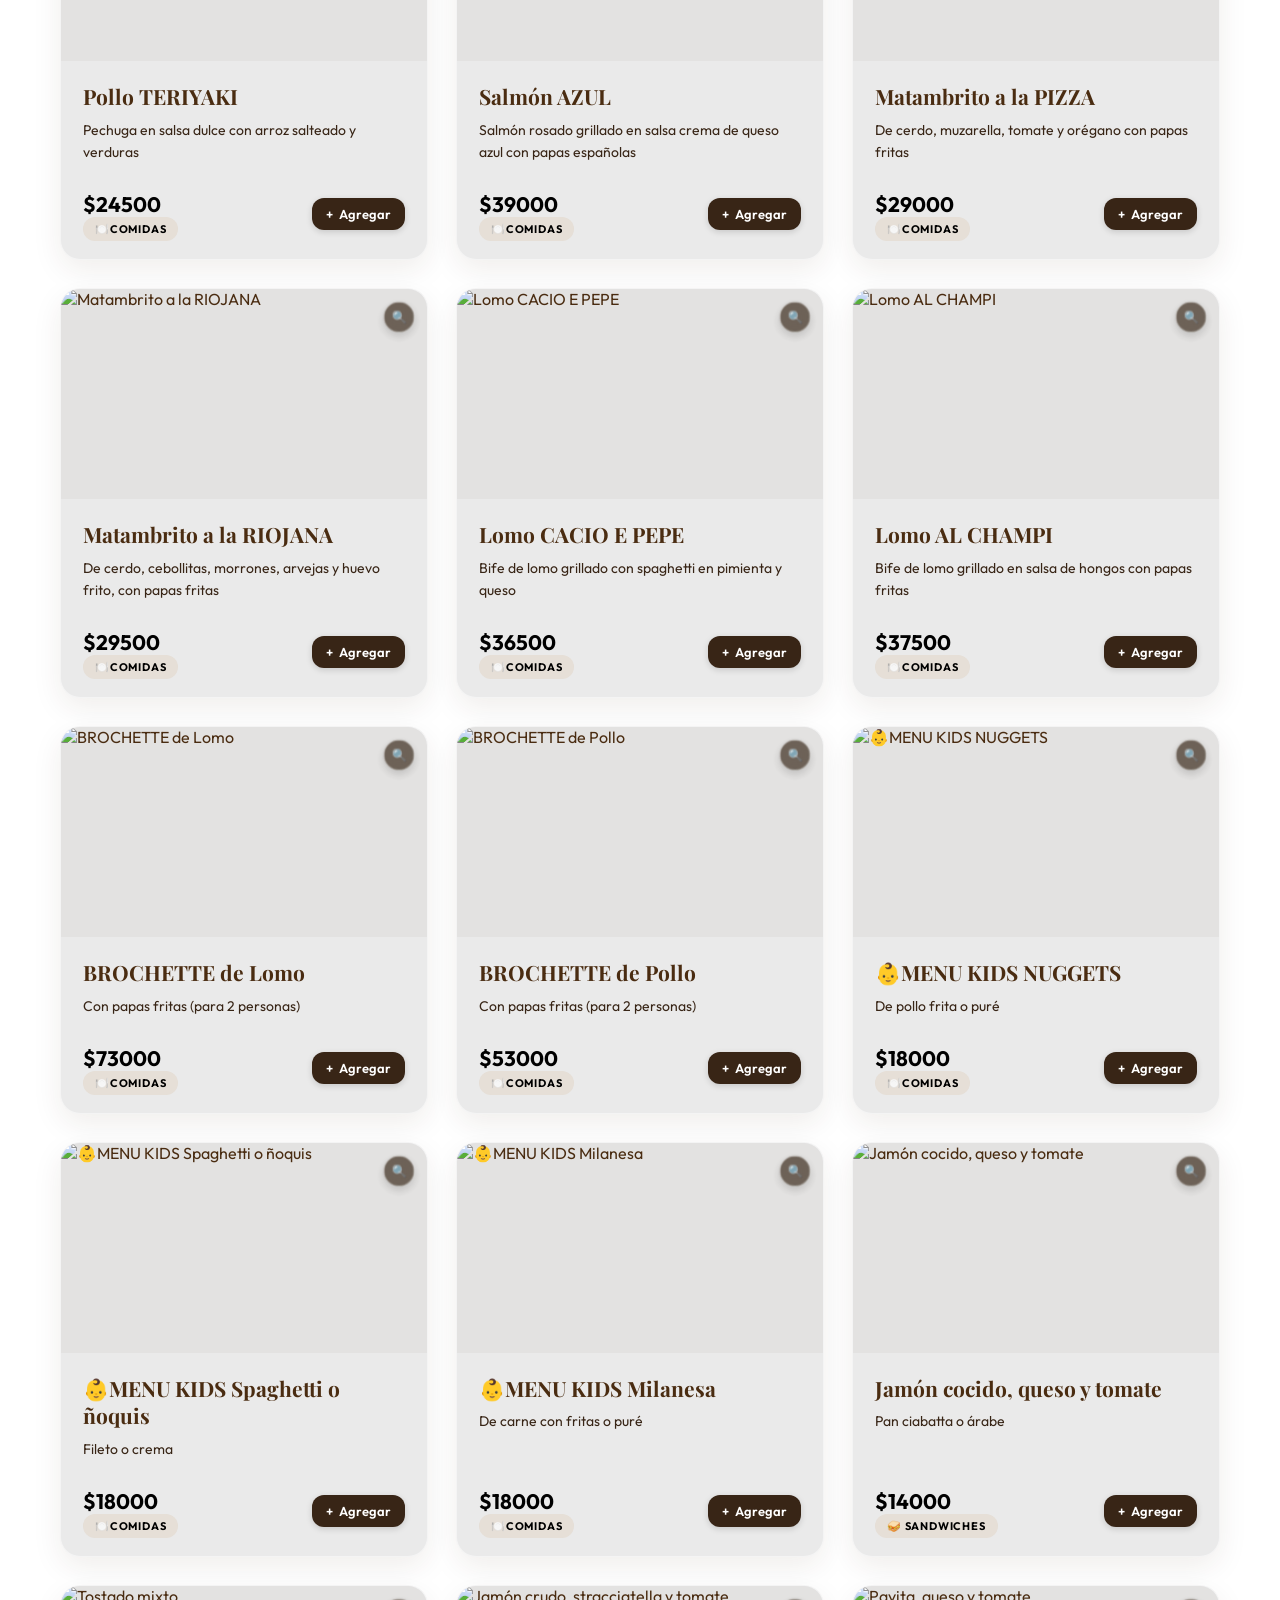
==== commit 68f0a299: "Update index.html" ====
--- a/index.html
+++ b/index.html
@@ -1598,7 +1598,7 @@
 
     <!-- HEADER HERO -->
     <header>
-        <img src="img/logoo.png" alt="menu ">
+        <img src="img/fondo10.png" alt="menu ">
     </header>
 
     <!-- BANNER Y TITULO AUTO-AJUSTABLE -->
